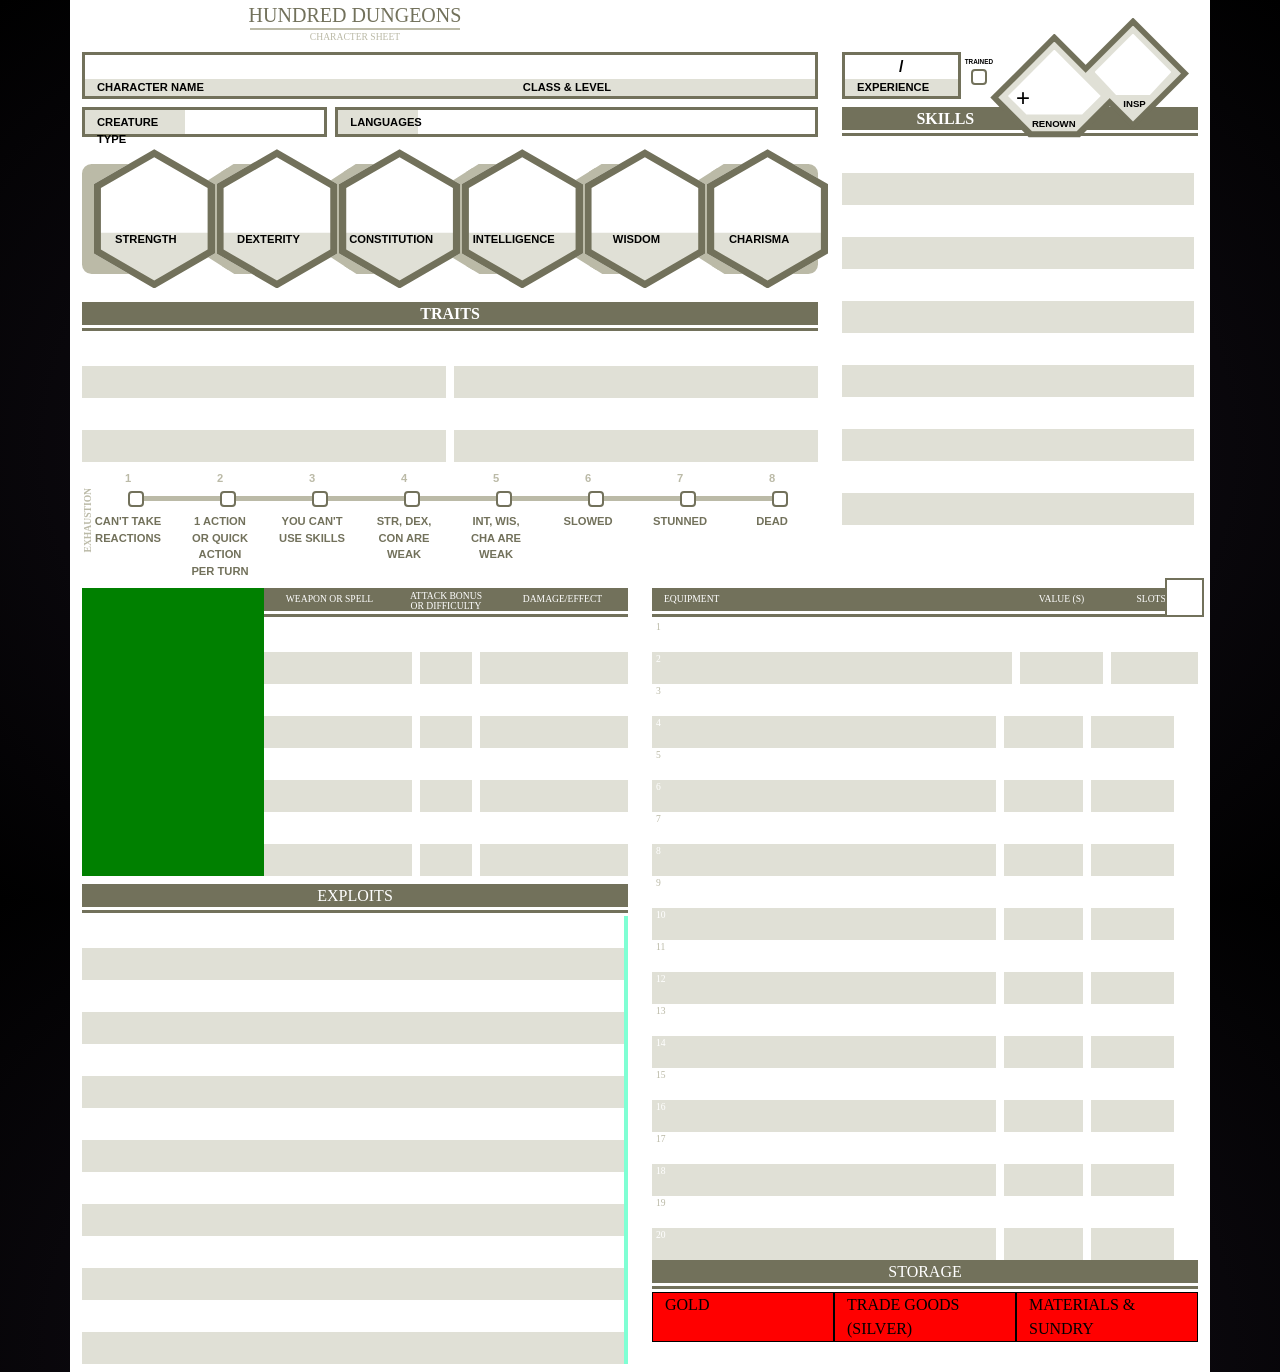
==== character-sheet.html @ a677d046 "bottom tables created" ====
<!DOCTYPE html>
<html lang="en" data-bs-theme="dark">
  <head>
    <meta charset="UTF-8">
    <meta name="viewport" content="width=device-width, initial-scale=1.0">
    <meta http-equiv="X-UA-Compatible" content="ie=edge">
    <title>Hundred Dungeons</title>
    <link href="https://cdn.jsdelivr.net/npm/bootstrap@5.3.3/dist/css/bootstrap.min.css" rel="stylesheet" integrity="sha384-QWTKZyjpPEjISv5WaRU9OFeRpok6YctnYmDr5pNlyT2bRjXh0JMhjY6hW+ALEwIH" crossorigin="anonymous">
    <script src="https://cdn.jsdelivr.net/npm/bootstrap@5.3.3/dist/js/bootstrap.bundle.min.js" integrity="sha384-YvpcrYf0tY3lHB60NNkmXc5s9fDVZLESaAA55NDzOxhy9GkcIdslK1eN7N6jIeHz" crossorigin="anonymous"></script>
    <link rel="stylesheet" href="./style.css">
    <link rel="icon" href="./favicon.ico" type="image/x-icon">
  </head>
  <body>
    <main>
        <div class="container" id="sheet-container">
                <div class="row">
                    <div class="col-1"></div>
                    <div class="col">
                        <div class="row sheet-header">
                            <div id="sheet-title">HUNDRED DUNGEONS</div>
                            <div id="sheet-subtitle">CHARACTER SHEET</div>
                        </div>  
                    </div>
                    <div class="col-7"></div>
                </div>
                <div class="row">

                    <div class="col-8" id="cs-upper-left">
                        <div class="container input-wrapper my-2" id="character-name-class-level-container">
                            <div class="row row-cols-2" id="character-name-class-input">
                                <div class="col-7" id="character-name-input">
                                    &nbsp;
                                </div>
                                <div class="col-5" id="character-class-level-input">
                                    &nbsp;
                                </div>
                            </div>
                            <div class="row row-cols-2" id="character-name-class-label">
                                <div class="col-7 cs-field-label" id="character-name-label">CHARACTER NAME</div>
                                <div class="col-5 cs-field-label" id="character-class-level-label">CLASS & LEVEL</div>
                            </div>
                        </div>

                        <div class="container my-2" id="character-type-langauges">
                            <div class="row ">
                                <div class="col-4 input-wrapper me-2">
                                    <div class="row type-language position-relative">
                                        <div class="col-5 cs-field-label pe-0 h-100 position-absolute type-language-label" id="character-creature-type-label">CREATURE TYPE</div>
                                        <div class="col cs-field-input h-100 position-absolute w-50" id="character-creature-type-input">&nbsp;</div>
                                    </div>
                                </div>
                                <div class="col input-wrapper">
                                    <div class="row type-language position-relative">
                                        <div class="col-2 cs-field-label pe-0 position-absolute h-100 type-language-label" id="character-languages-label">LANGUAGES</div>
                                        <div class="col cs-field-input position-absolute h-100 w-75" id="character-languages-input">&nbsp;</div>
                                    </div>
                                </div>
                            </div>
                        </div>

                        <div class="container" id="character-attributes-hexes">
                            <div class="row row-cols-6 h-100 position-relative">
                                <div class="position-absolute sidebar-label" id="abilities-label">ABILITY SCORES</div>
                                <div class="w-100 position-absolute" id="row-attribute-hexes"></div>
                                <div class="position-relative col h-100" id="attribute-hex-strength">
                                    <div class="hexagon position-absolute"></div>
                                    <div class="hexagon-inner position-absolute"></div>
                                    <div class="pentagon position-absolute"></div>
                                    <div class="position-absolute attribute-label">STRENGTH</div>
                                </div>
                                <div class="position-relative col h-100" id="attribute-hex-dexterity">
                                    <div class="hexagon position-absolute"></div>
                                    <div class="hexagon-inner position-absolute"></div>
                                    <div class="pentagon position-absolute"></div>
                                    <div class="position-absolute attribute-label">DEXTERITY</div>
                                </div>
                                <div class="position-relative col h-100" id="attribute-hex-constitution">
                                    <div class="hexagon position-absolute"></div>
                                    <div class="hexagon-inner position-absolute"></div>
                                    <div class="pentagon position-absolute"></div>
                                    <div class="position-absolute attribute-label">CONSTITUTION</div>
                                </div>
                                <div class="position-relative col h-100" id="attribute-hex-intelligence">
                                    <div class="hexagon position-absolute"></div>
                                    <div class="hexagon-inner position-absolute"></div>
                                    <div class="pentagon position-absolute"></div>
                                    <div class="position-absolute attribute-label">INTELLIGENCE</div>
                                </div>
                                <div class="position-relative col h-100" id="attribute-hex-wisdom">
                                    <div class="hexagon position-absolute"></div>
                                    <div class="hexagon-inner position-absolute"></div>
                                    <div class="pentagon position-absolute"></div>
                                    <div class="position-absolute attribute-label">WISDOM</div>
                                </div>
                                <div class="position-relative col h-100" id="attribute-hex-charisma">
                                    <div class="hexagon position-absolute"></div>
                                    <div class="hexagon-inner position-absolute"></div>
                                    <div class="pentagon position-absolute"></div>
                                    <div class="position-absolute attribute-label">CHARISMA</div>
                                </div>
                            </div>
                        </div>

                        <div class="container my-2" id="character-traits">
                            <div class="row cs-table-caption">
                                <div class="col" id="cs-traits-caption">
                                    TRAITS
                                </div>
                            </div>                            
                            <div class="row cs-tr-light" >
                                <div class="col ps-0 pe-1">
                                    <div class="cs-table-cell" id="character-trait-l1">&nbsp;</div>
                                </div>
                                <div class="col ps-1 pe-0">
                                    <div class="cs-table-cell" id="character-trait-r1">&nbsp;</div>
                                </div>
                            </div>
                            <div class="row cs-tr-dark">
                                <div class="col ps-0 pe-1">
                                    <div class="cs-table-cell" id="character-trait-l2">&nbsp;</div>
                                </div>
                                <div class="col ps-1 pe-0">
                                    <div class="cs-table-cell" id="character-trait-r2">&nbsp;</div>
                                </div>
                            </div>
                            <div class="row cs-tr-light" >
                                <div class="col ps-0 pe-1">
                                    <div class="cs-table-cell" id="character-trait-l3">&nbsp;</div>
                                </div>
                                <div class="col ps-1 pe-0">
                                    <div class="cs-table-cell" id="character-trait-r3">&nbsp;</div>
                                </div>
                            </div>
                            <div class="row cs-tr-dark">
                                <div class="col ps-0 pe-1">
                                    <div class="cs-table-cell" id="character-trait-l4">&nbsp;</div>
                                </div>
                                <div class="col ps-1 pe-0">
                                    <div class="cs-table-cell" id="character-trait-r4">&nbsp;</div>
                                </div>
                            </div>
                        </div>

                        <div class="container my-2" id="character-exhaustion">
                            <div class="row position-relative">
                                <div class="position-absolute" id="exhaustion-breadcrumb"></div>
                                <div class="position-relative">
                                    <div class="position-absolute sidebar-label" id="exhaustion-label">EXHAUSTION</div>
                                </div>
                              
                                <div class="position-relative col">
                                    <div class="check-label-above w-100">
                                        <label class="form-check-label" for="character-exhaustion-1">1</label>
                                    </div>
                                    <div class="form-check">                                        
                                        <input class="form-check-input input-box" type="checkbox" id="character-exhaustion-1" value="1">
                                    </div>
                                    <div class="check-label-below w-100">
                                        <label class="form-check-label" for="character-exhaustion-1">CAN'T TAKE REACTIONS</label>
                                    </div>    
                                </div>
                                <div class="position-relative col">
                                    <div class="check-label-above w-100">
                                        <label class="form-check-label" for="character-exhaustion-2">2</label>
                                    </div>
                                    <div class="form-check">                                        
                                        <input class="form-check-input input-box" type="checkbox" id="character-exhaustion-2" value="2">
                                    </div>
                                    <div class="check-label-below w-100">
                                        <label class="form-check-label" for="character-exhaustion-2">1 ACTION OR QUICK ACTION PER TURN</label>
                                    </div>    
                                </div>
                                <div class="position-relative col">
                                    <div class="check-label-above w-100">
                                        <label class="form-check-label" for="character-exhaustion-3">3</label>
                                    </div>
                                    <div class="form-check">                                        
                                        <input class="form-check-input input-box" type="checkbox" id="character-exhaustion-3" value="3">
                                    </div>
                                    <div class="check-label-below w-100">
                                        <label class="form-check-label" for="character-exhaustion-3">YOU CAN'T USE SKILLS</label>
                                    </div>    
                                </div>
                                <div class="position-relative col">
                                    <div class="check-label-above w-100">
                                        <label class="form-check-label" for="character-exhaustion-4">4</label>
                                    </div>
                                    <div class="form-check">                                        
                                        <input class="form-check-input input-box" type="checkbox" id="character-exhaustion-4" value="4">
                                    </div>
                                    <div class="check-label-below w-100">
                                        <label class="form-check-label" for="character-exhaustion-4">STR, DEX, CON ARE WEAK</label>
                                    </div>    
                                </div>
                                <div class="position-relative col">
                                    <div class="check-label-above w-100">
                                        <label class="form-check-label" for="character-exhaustion-5">5</label>
                                    </div>
                                    <div class="form-check">                                        
                                        <input class="form-check-input input-box" type="checkbox" id="character-exhaustion-5" value="5">
                                    </div>
                                    <div class="check-label-below w-100">
                                        <label class="form-check-label" for="character-exhaustion-6">INT, WIS, CHA ARE WEAK</label>
                                    </div>    
                                </div>
                                <div class="position-relative col">
                                    <div class="check-label-above w-100">
                                        <label class="form-check-label" for="character-exhaustion-6">6</label>
                                    </div>
                                    <div class="form-check">                                        
                                        <input class="form-check-input input-box" type="checkbox" id="character-exhaustion-6" value="6">
                                    </div>
                                    <div class="check-label-below w-100">
                                        <label class="form-check-label" for="character-exhaustion-6">SLOWED</label>
                                    </div>    
                                </div>
                                <div class="position-relative col">
                                    <div class="check-label-above w-100">
                                        <label class="form-check-label" for="character-exhaustion-7">7</label>
                                    </div>
                                    <div class="form-check">                                        
                                        <input class="form-check-input input-box" type="checkbox" id="character-exhaustion-7" value="7">
                                    </div>
                                    <div class="check-label-below w-100">
                                        <label class="form-check-label" for="character-exhaustion-7">STUNNED</label>
                                    </div>    
                                </div>
                                <div class="position-relative col">
                                    <div class="check-label-above w-100">
                                        <label class="form-check-label" for="character-exhaustion-8">8</label>
                                    </div>
                                    <div class="form-check">                                        
                                        <input class="form-check-input input-box" type="checkbox" id="character-exhaustion-8" value="8">
                                    </div>
                                    <div class="check-label-below w-100">
                                        <label class="form-check-label" for="character-exhaustion-8">DEAD</label>
                                    </div>    
                                </div>
                            </div>
                        </div>
                    </div>

                    <div class="col-4" id="cs-upper-right">
                        <div class="container my-2 position-relative">
                            <div class="row">
                                <div class="col-4 input-wrapper px-0">
                                    <div class="row mx-0" id="character-experience-input">
                                        <div class="col px-0" id="character-experience-current">

                                        </div>
                                        /
                                        <div class="col px-0" id="character-experience-to-level">

                                        </div>
                                    </div>
                                    <div class="row mx-0">
                                        <div class="col-12 cs-field-label" id="character-experience-label">EXPERIENCE</div>
                                    </div>

                                </div>
                                <div class="col-1 px-1" id="trained-check-wrapper">
                                    <div class="check-label-above">
                                        <label class="form-check-label" id="character-trained-label" for="character-trained-check">TRAINED</label>
                                    </div>
                                    <div class="form-check p-0">                                        
                                        <input class="form-check-input input-box m-0" type="checkbox" id="character-trained-check" value="1">
                                    </div>
                                </div>   
                                <div class="col-4 position-relative">
                                    <div class="renown-pentagon-dark position-absolute"></div>
                                    <div class="renown-pentagon-light position-absolute"></div>
                                    <div class="renown-pentagon-white position-absolute"></div>
                                    <div class="position-absolute" id="renown-bonus-label">+</div>
                                    <div class="position-absolute" id="renown-label">RENOWN</div>                                
                                </div>
                                <div class="col-3 position-relative">
                                    <div class="inspiration-rhombus-dark position-absolute"></div>
                                    <div class="inspiration-rhombus-light position-absolute"></div>
                                    <div class="inspiration-pentagon-white position-absolute"></div>
                                    <div class="position-absolute" id="inspiration-label">INSP</div> 
                                </div> 
                            </div>
                        </div>

                        <div class="container my-2">
                            <div class="row cs-table-caption" id="cs-skills-caption-wrapper">
                                <div class="col" id="cs-skills-caption">
                                    SKILLS
                                </div>
                            </div>
                            <div class="row cs-tr-light" >
                                <div class="col ps-0 pe-1">
                                    <div class="cs-table-cell" id="character-skill-1">&nbsp;</div>
                                </div>
                            </div>
                            <div class="row cs-tr-dark">
                                <div class="col ps-0 pe-1">
                                    <div class="cs-table-cell" id="character-skill-2">&nbsp;</div>
                                </div>
                            </div>
                            <div class="row cs-tr-light" >
                                <div class="col ps-0 pe-1">
                                    <div class="cs-table-cell" id="character-skill-3">&nbsp;</div>
                                </div>
                            </div>
                            <div class="row cs-tr-dark">
                                <div class="col ps-0 pe-1">
                                    <div class="cs-table-cell" id="character-skill-4">&nbsp;</div>
                                </div>
                            </div>
                            <div class="row cs-tr-light" >
                                <div class="col ps-0 pe-1">
                                    <div class="cs-table-cell" id="character-skill-5">&nbsp;</div>
                                </div>
                            </div>
                            <div class="row cs-tr-dark">
                                <div class="col ps-0 pe-1">
                                    <div class="cs-table-cell" id="character-skill-6">&nbsp;</div>
                                </div>
                            </div>
                            <div class="row cs-tr-light" >
                                <div class="col ps-0 pe-1">
                                    <div class="cs-table-cell" id="character-skill-7">&nbsp;</div>
                                </div>
                            </div>
                            <div class="row cs-tr-dark">
                                <div class="col ps-0 pe-1">
                                    <div class="cs-table-cell" id="character-skill-8">&nbsp;</div>
                                </div>
                            </div>
                            <div class="row cs-tr-light" >
                                <div class="col ps-0 pe-1">
                                    <div class="cs-table-cell" id="character-skill-9">&nbsp;</div>
                                </div>
                            </div>
                            <div class="row cs-tr-dark">
                                <div class="col ps-0 pe-1">
                                    <div class="cs-table-cell" id="character-skill-10">&nbsp;</div>
                                </div>
                            </div>
                            <div class="row cs-tr-light" >
                                <div class="col ps-0 pe-1">
                                    <div class="cs-table-cell" id="character-skill-11">&nbsp;</div>
                                </div>
                            </div>
                            <div class="row cs-tr-dark">
                                <div class="col ps-0 pe-1">
                                    <div class="cs-table-cell" id="character-skill-12">&nbsp;</div>
                                </div>
                            </div>
                        </div>
                    </div>    
                </div>
                <div class="row">
                    <div class="col-6" id="bottom-left">
                        <div class="container" id="combat-weapons">

                            <div class="row">
                                <div class="col-4" id="combat-stats" style="background-color: green">
                                    &nbsp;
                                </div>
                                <div class="col-8">
                                    <div class="row cs-table-caption" id="cs-weapons-caption">
                                        <div class="col weapon-caption weapon-caption-long">WEAPON OR SPELL</div>
                                        <div class="col weapon-caption weapon-caption-short">ATTACK BONUS OR DIFFICULTY</div>
                                        <div class="col weapon-caption weapon-caption-long">DAMAGE/EFFECT</div>
                                    </div>                               
                                    <div class="row cs-tr-light" >
                                        <div class="col-5 ps-0 pe-1">
                                            <div class="cs-table-cell" id="weapon-l1">&nbsp;</div>
                                        </div>
                                        <div class="col-2 ps-1 pe-1">
                                            <div class="cs-table-cell" id="weapon-m1">&nbsp;</div>
                                        </div>
                                        <div class="col-5 ps-1 pe-0">
                                            <div class="cs-table-cell" id="weapon-r1">&nbsp;</div>
                                        </div>
                                    </div>
                                    <div class="row cs-tr-dark">
                                        <div class="col-5 ps-0 pe-1">
                                            <div class="cs-table-cell" id="weapon-l2">&nbsp;</div>
                                        </div>
                                        <div class="col-2 ps-1 pe-1">
                                            <div class="cs-table-cell" id="weapon-m2">&nbsp;</div>
                                        </div>
                                        <div class="col-5 ps-1 pe-0">
                                            <div class="cs-table-cell" id="weapon-r2">&nbsp;</div>
                                        </div>
                                    </div>
                                    <div class="row cs-tr-light" >
                                        <div class="col-5 ps-0 pe-1">
                                            <div class="cs-table-cell" id="weapon-l3">&nbsp;</div>
                                        </div>
                                        <div class="col-2 ps-1 pe-1">
                                            <div class="cs-table-cell" id="weapon-m3">&nbsp;</div>
                                        </div>
                                        <div class="col-5 ps-1 pe-0">
                                            <div class="cs-table-cell" id="weapon-r3">&nbsp;</div>
                                        </div>
                                    </div>
                                    <div class="row cs-tr-dark">
                                        <div class="col-5 ps-0 pe-1">
                                            <div class="cs-table-cell" id="weapon-l4">&nbsp;</div>
                                        </div>
                                        <div class="col-2 ps-1 pe-1">
                                            <div class="cs-table-cell" id="weapon-m4">&nbsp;</div>
                                        </div>
                                        <div class="col-5 ps-1 pe-0">
                                            <div class="cs-table-cell" id="weapon-r4">&nbsp;</div>
                                        </div>
                                    </div>
                                    <div class="row cs-tr-light" >
                                        <div class="col-5 ps-0 pe-1">
                                            <div class="cs-table-cell" id="weapon-l5">&nbsp;</div>
                                        </div>
                                        <div class="col-2 ps-1 pe-1">
                                            <div class="cs-table-cell" id="weapon-m5">&nbsp;</div>
                                        </div>
                                        <div class="col-5 ps-1 pe-0">
                                            <div class="cs-table-cell" id="weapon-r5">&nbsp;</div>
                                        </div>
                                    </div>
                                    <div class="row cs-tr-dark">
                                        <div class="col-5 ps-0 pe-1">
                                            <div class="cs-table-cell" id="weapon-l6">&nbsp;</div>
                                        </div>
                                        <div class="col-2 ps-1 pe-1">
                                            <div class="cs-table-cell" id="weapon-m6">&nbsp;</div>
                                        </div>
                                        <div class="col-5 ps-1 pe-0">
                                            <div class="cs-table-cell" id="weapon-r6">&nbsp;</div>
                                        </div>
                                    </div>
                                    <div class="row cs-tr-light" >
                                        <div class="col-5 ps-0 pe-1">
                                            <div class="cs-table-cell" id="weapon-l7">&nbsp;</div>
                                        </div>
                                        <div class="col-2 ps-1 pe-1">
                                            <div class="cs-table-cell" id="weapon-m7">&nbsp;</div>
                                        </div>
                                        <div class="col-5 ps-1 pe-0">
                                            <div class="cs-table-cell" id="weapon-r7">&nbsp;</div>
                                        </div>
                                    </div>
                                    <div class="row cs-tr-dark">
                                        <div class="col-5 ps-0 pe-1">
                                            <div class="cs-table-cell" id="weapon-l8">&nbsp;</div>
                                        </div>
                                        <div class="col-2 ps-1 pe-1">
                                            <div class="cs-table-cell" id="weapon-m8">&nbsp;</div>
                                        </div>
                                        <div class="col-5 ps-1 pe-0">
                                            <div class="cs-table-cell" id="weapon-r8">&nbsp;</div>
                                        </div>
                                    </div>
                                </div>
                            </div>                                   
                            
                        </div>
                        <div class="container my-2" id="exploits" style="background-color: aquamarine;">
                            <div class="row cs-table-caption">
                                <div class="col" id="cs-exploits-caption">
                                    EXPLOITS
                                </div>
                            </div>    
                            <div class="row cs-tr-light" >
                                <div class="col ps-0 pe-1">
                                    <div class="cs-table-cell" id="character-exploit-1">&nbsp;</div>
                                </div>
                            </div>
                            <div class="row cs-tr-dark">
                                <div class="col ps-0 pe-1">
                                    <div class="cs-table-cell" id="character-exploit-2">&nbsp;</div>
                                </div>
                            </div>
                            <div class="row cs-tr-light" >
                                <div class="col ps-0 pe-1">
                                    <div class="cs-table-cell" id="character-exploit-3">&nbsp;</div>
                                </div>
                            </div>
                            <div class="row cs-tr-dark">
                                <div class="col ps-0 pe-1">
                                    <div class="cs-table-cell" id="character-exploit-4">&nbsp;</div>
                                </div>
                            </div>
                            <div class="row cs-tr-light" >
                                <div class="col ps-0 pe-1">
                                    <div class="cs-table-cell" id="character-exploit-5">&nbsp;</div>
                                </div>
                            </div>
                            <div class="row cs-tr-dark">
                                <div class="col ps-0 pe-1">
                                    <div class="cs-table-cell" id="character-exploit-6">&nbsp;</div>
                                </div>
                            </div>
                            <div class="row cs-tr-light" >
                                <div class="col ps-0 pe-1">
                                    <div class="cs-table-cell" id="character-exploit-7">&nbsp;</div>
                                </div>
                            </div>
                            <div class="row cs-tr-dark">
                                <div class="col ps-0 pe-1">
                                    <div class="cs-table-cell" id="character-exploit-8">&nbsp;</div>
                                </div>
                            </div>
                            <div class="row cs-tr-light" >
                                <div class="col ps-0 pe-1">
                                    <div class="cs-table-cell" id="character-exploit-9">&nbsp;</div>
                                </div>
                            </div>
                            <div class="row cs-tr-dark">
                                <div class="col ps-0 pe-1">
                                    <div class="cs-table-cell" id="character-exploit-10">&nbsp;</div>
                                </div>
                            </div>
                            <div class="row cs-tr-light" >
                                <div class="col ps-0 pe-1">
                                    <div class="cs-table-cell" id="character-exploit-11">&nbsp;</div>
                                </div>
                            </div>
                            <div class="row cs-tr-dark">
                                <div class="col ps-0 pe-1">
                                    <div class="cs-table-cell" id="character-exploit-12">&nbsp;</div>
                                </div>
                            </div>
                            <div class="row cs-tr-light" >
                                <div class="col ps-0 pe-1">
                                    <div class="cs-table-cell" id="character-exploit-13">&nbsp;</div>
                                </div>
                            </div>
                            <div class="row cs-tr-dark">
                                <div class="col ps-0 pe-1">
                                    <div class="cs-table-cell" id="character-exploit-14">&nbsp;</div>
                                </div>
                            </div>
                        </div>
                    </div>
                    
                    <div class="col-6" id="bottom-right">
                        <div class="container" id="equipment-container">
                            <div class="row cs-table-caption" id="cs-equipment-caption">
                                <div class="col-8 equipment-caption" id="equipment-heading">EQUIPMENT</div>
                                <div class="col-2 equipment-caption">VALUE (S)</div>
                                <div class="col-2 equipment-caption position-relative">
                                    SLOTS/
                                    <div class="form-check-input input-box position-absolute" id="equipment-slots-input">
                                    </div>
                                </div>
                            </div>                               
                            <div class="row cs-tr-light" >
                                <div class="col-8 ps-0 pe-1">
                                    <div class="cs-table-cell" id="equipment-l1">
                                        <span class="equipment-row-label equipment-row-label-light">
                                            1
                                        </span>
                                    </div>
                                </div>
                                <div class="col-2 ps-1 pe-1">
                                    <div class="cs-table-cell" id="equipment-m1">&nbsp;</div>
                                </div>
                                <div class="col-2 ps-1 pe-0">
                                    <div class="cs-table-cell" id="equipment-r1">&nbsp;</div>
                                </div>
                            </div>
                            <div class="row cs-tr-dark">
                                <div class="col-8 ps-0 pe-1">
                                    <div class="cs-table-cell" id="equipment-l2">
                                        <span class="equipment-row-label equipment-row-label-dark">
                                            2
                                        </span>
                                    </div>
                                </div>
                                <div class="col-2 ps-1 pe-1">
                                    <div class="cs-table-cell" id="equipment-m2">&nbsp;</div>
                                </div>
                                <div class="col-2 ps-1 pe-0">
                                    <div class="cs-table-cell" id="equipment-r2">&nbsp;</div>
                                </div>
                                <div class="row cs-tr-light" >
                                    <div class="col-8 ps-0 pe-1">
                                        <div class="cs-table-cell" id="equipment-l3">
                                            <span class="equipment-row-label equipment-row-label-light">
                                                3
                                            </span>
                                        </div>
                                    </div>
                                    <div class="col-2 ps-1 pe-1">
                                        <div class="cs-table-cell" id="equipment-m3">&nbsp;</div>
                                    </div>
                                    <div class="col-2 ps-1 pe-0">
                                        <div class="cs-table-cell" id="equipment-r3">&nbsp;</div>
                                    </div>
                                </div>
                                <div class="row cs-tr-dark">
                                    <div class="col-8 ps-0 pe-1">
                                        <div class="cs-table-cell" id="equipment-l4">
                                            <span class="equipment-row-label equipment-row-label-dark">
                                                4
                                            </spa>
                                        </div>
                                    </div>
                                    <div class="col-2 ps-1 pe-1">
                                        <div class="cs-table-cell" id="equipment-m4">&nbsp;</div>
                                    </div>
                                    <div class="col-2 ps-1 pe-0">
                                        <div class="cs-table-cell" id="equipment-r4">&nbsp;</div>
                                    </div>
                                </div>
                                <div class="row cs-tr-light" >
                                    <div class="col-8 ps-0 pe-1">
                                        <div class="cs-table-cell" id="equipment-l5">
                                            <span class="equipment-row-label equipment-row-label-light">
                                                5
                                            </span>
                                        </div>
                                    </div>
                                    <div class="col-2 ps-1 pe-1">
                                        <div class="cs-table-cell" id="equipment-m5">&nbsp;</div>
                                    </div>
                                    <div class="col-2 ps-1 pe-0">
                                        <div class="cs-table-cell" id="equipment-r5">&nbsp;</div>
                                    </div>
                                </div>
                                <div class="row cs-tr-dark">
                                    <div class="col-8 ps-0 pe-1">
                                        <div class="cs-table-cell" id="equipment-l6">
                                            <span class="equipment-row-label equipment-row-label-dark">
                                                6
                                            </span>
                                        </div>
                                    </div>
                                    <div class="col-2 ps-1 pe-1">
                                        <div class="cs-table-cell" id="equipment-m6">&nbsp;</div>
                                    </div>
                                    <div class="col-2 ps-1 pe-0">
                                        <div class="cs-table-cell" id="equipment-r6">&nbsp;</div>
                                    </div>
                                </div>
                                <div class="row cs-tr-light" >
                                    <div class="col-8 ps-0 pe-1">
                                        <div class="cs-table-cell" id="equipment-l7">
                                            <span class="equipment-row-label equipment-row-label-light">
                                                7
                                            </span>
                                        </div>
                                    </div>
                                    <div class="col-2 ps-1 pe-1">
                                        <div class="cs-table-cell" id="equipment-m7">&nbsp;</div>
                                    </div>
                                    <div class="col-2 ps-1 pe-0">
                                        <div class="cs-table-cell" id="equipment-r7">&nbsp;</div>
                                    </div>
                                </div>
                                <div class="row cs-tr-dark">
                                    <div class="col-8 ps-0 pe-1">
                                        <div class="cs-table-cell" id="equipment-l8">
                                            <span class="equipment-row-label equipment-row-label-dark">
                                                8
                                            </span>
                                        </div>
                                    </div>
                                    <div class="col-2 ps-1 pe-1">
                                        <div class="cs-table-cell" id="equipment-m8">&nbsp;</div>
                                    </div>
                                    <div class="col-2 ps-1 pe-0">
                                        <div class="cs-table-cell" id="equipment-r8">&nbsp;</div>
                                    </div>
                                </div>
                                <div class="row cs-tr-light" >
                                    <div class="col-8 ps-0 pe-1">
                                        <div class="cs-table-cell" id="equipment-l9">
                                            <span class="equipment-row-label equipment-row-label-light">
                                                9
                                            </span>
                                        </div>
                                    </div>
                                    <div class="col-2 ps-1 pe-1">
                                        <div class="cs-table-cell" id="equipment-m9">&nbsp;</div>
                                    </div>
                                    <div class="col-2 ps-1 pe-0">
                                        <div class="cs-table-cell" id="equipment-r9">&nbsp;</div>
                                    </div>
                                </div>
                                <div class="row cs-tr-dark">
                                    <div class="col-8 ps-0 pe-1">
                                        <div class="cs-table-cell" id="equipment-l10">
                                            <span class="equipment-row-label equipment-row-label-dark">
                                                10
                                            </span>
                                        </div>
                                    </div>
                                    <div class="col-2 ps-1 pe-1">
                                        <div class="cs-table-cell" id="equipment-m10">&nbsp;</div>
                                    </div>
                                    <div class="col-2 ps-1 pe-0">
                                        <div class="cs-table-cell" id="equipment-r10">&nbsp;</div>
                                    </div>
                                </div>
                                <div class="row cs-tr-light" >
                                    <div class="col-8 ps-0 pe-1">
                                        <div class="cs-table-cell" id="equipment-l11">
                                            <span class="equipment-row-label equipment-row-label-light">
                                                11
                                            </span>
                                        </div>
                                    </div>
                                    <div class="col-2 ps-1 pe-1">
                                        <div class="cs-table-cell" id="equipment-m1">&nbsp;</div>
                                    </div>
                                    <div class="col-2 ps-1 pe-0">
                                        <div class="cs-table-cell" id="equipment-r11">&nbsp;</div>
                                    </div>
                                </div>
                                <div class="row cs-tr-dark">
                                    <div class="col-8 ps-0 pe-1">
                                        <div class="cs-table-cell" id="equipment-l12">
                                            <span class="equipment-row-label equipment-row-label-dark">
                                                12
                                            </span>
                                        </div>
                                    </div>
                                    <div class="col-2 ps-1 pe-1">
                                        <div class="cs-table-cell" id="equipment-m12">&nbsp;</div>
                                    </div>
                                    <div class="col-2 ps-1 pe-0">
                                        <div class="cs-table-cell" id="equipment-r12">&nbsp;</div>
                                    </div>
                                </div>
                                <div class="row cs-tr-light" >
                                    <div class="col-8 ps-0 pe-1">
                                        <div class="cs-table-cell" id="equipment-l13">
                                            <span class="equipment-row-label equipment-row-label-light">
                                                13
                                            </span>
                                        </div>
                                    </div>
                                    <div class="col-2 ps-1 pe-1">
                                        <div class="cs-table-cell" id="equipment-m13">&nbsp;</div>
                                    </div>
                                    <div class="col-2 ps-1 pe-0">
                                        <div class="cs-table-cell" id="equipment-r13">&nbsp;</div>
                                    </div>
                                </div>
                                <div class="row cs-tr-dark">
                                    <div class="col-8 ps-0 pe-1">
                                        <div class="cs-table-cell" id="equipment-l14">
                                            <span class="equipment-row-label equipment-row-label-dark">
                                                14
                                            </span>
                                        </div>
                                    </div>
                                    <div class="col-2 ps-1 pe-1">
                                        <div class="cs-table-cell" id="equipment-m14">&nbsp;</div>
                                    </div>
                                    <div class="col-2 ps-1 pe-0">
                                        <div class="cs-table-cell" id="equipment-r14">&nbsp;</div>
                                    </div>
                                </div>
                                <div class="row cs-tr-light" >
                                    <div class="col-8 ps-0 pe-1">
                                        <div class="cs-table-cell" id="equipment-l15">
                                            <span class="equipment-row-label equipment-row-label-light">
                                                15
                                            </span>
                                        </div>
                                    </div>
                                    <div class="col-2 ps-1 pe-1">
                                        <div class="cs-table-cell" id="equipment-m15">&nbsp;</div>
                                    </div>
                                    <div class="col-2 ps-1 pe-0">
                                        <div class="cs-table-cell" id="equipment-r15">&nbsp;</div>
                                    </div>
                                </div>
                                <div class="row cs-tr-dark">
                                    <div class="col-8 ps-0 pe-1">
                                        <div class="cs-table-cell" id="equipment-l6">
                                            <span class="equipment-row-label equipment-row-label-dark">
                                                16
                                            </span>
                                        </div>
                                    </div>
                                    <div class="col-2 ps-1 pe-1">
                                        <div class="cs-table-cell" id="equipment-m16">&nbsp;</div>
                                    </div>
                                    <div class="col-2 ps-1 pe-0">
                                        <div class="cs-table-cell" id="equipment-r16">&nbsp;</div>
                                    </div>
                                </div>
                                <div class="row cs-tr-light" >
                                    <div class="col-8 ps-0 pe-1">
                                        <div class="cs-table-cell" id="equipment-l17">
                                            <span class="equipment-row-label equipment-row-label-light">
                                                17
                                            </span>
                                        </div>
                                    </div>
                                    <div class="col-2 ps-1 pe-1">
                                        <div class="cs-table-cell" id="equipment-m17">&nbsp;</div>
                                    </div>
                                    <div class="col-2 ps-1 pe-0">
                                        <div class="cs-table-cell" id="equipment-r17">&nbsp;</div>
                                    </div>
                                </div>
                                <div class="row cs-tr-dark">
                                    <div class="col-8 ps-0 pe-1">
                                        <div class="cs-table-cell" id="equipment-l18">
                                            <span class="equipment-row-label equipment-row-label-dark">
                                                18
                                            </span>
                                        </div>
                                    </div>
                                    <div class="col-2 ps-1 pe-1">
                                        <div class="cs-table-cell" id="equipment-m18">&nbsp;</div>
                                    </div>
                                    <div class="col-2 ps-1 pe-0">
                                        <div class="cs-table-cell" id="equipment-r18">&nbsp;</div>
                                    </div>
                                </div>
                                <div class="row cs-tr-light" >
                                    <div class="col-8 ps-0 pe-1">
                                        <div class="cs-table-cell" id="equipment-l19">
                                            <span class="equipment-row-label equipment-row-label-light">
                                                19
                                            </span>
                                        </div>
                                    </div>
                                    <div class="col-2 ps-1 pe-1">
                                        <div class="cs-table-cell" id="equipment-m19">&nbsp;</div>
                                    </div>
                                    <div class="col-2 ps-1 pe-0">
                                        <div class="cs-table-cell" id="equipment-r19">&nbsp;</div>
                                    </div>
                                </div>
                                <div class="row cs-tr-dark">
                                    <div class="col-8 ps-0 pe-1">
                                        <div class="cs-table-cell" id="equipment-l20">
                                            <span class="equipment-row-label equipment-row-label-dark">
                                                20
                                            </span>
                                        </div>
                                    </div>
                                    <div class="col-2 ps-1 pe-1">
                                        <div class="cs-table-cell" id="equipment-m20">&nbsp;</div>
                                    </div>
                                    <div class="col-2 ps-1 pe-0">
                                        <div class="cs-table-cell" id="equipment-r20">&nbsp;</div>
                                    </div>
                                </div>
                    
                            </div>
                            
                        
                        <div class="row cs-table-caption">
                            <div class="col" id="cs-storage-caption">
                                STORAGE
                            </div>
                        </div>
                        <div class="row" id="storage-icons">
                            <div class="col storage-bin" id="storage-gold">
                                GOLD
                            </div>
                            <div class="col storage-bin" id="storage-trade-goods">
                                TRADE GOODS (SILVER)
                            </div>
                            <div class="col storage-bin" id="storage-materials">
                                MATERIALS &amp; SUNDRY
                            </div>
                        </div>    
                    </div>

                </div>
        </div>
    </main>
  </body>
</html>
---- style.css ----
html, body {
    height: 100%;
}
body {
    background: radial-gradient(#271d30, #0d0a10, #000000);
}
#sheet-container {
    background: #ffffff;
    color: #72715b;
    font-family: "Arial Black";
}
.sheet-header {
    text-align: center;
}
.input-wrapper {
    border: .2rem solid #72715b;
}
.input-field {
    background-color: #ffffff;
}
.input-label {
    background-color: #e0e0d6;
    font-size: .6em;
}
.cs-field-input {
    background-color: #ffffff;
    color: #000000;
    font-size: .7rem;
}
.cs-field-label {
    background-color: #e0e0d6;
    font-size: .7rem;
    color: #000000;
}
.hexagon {
    --b: .5rem;
    height: 100%;
    aspect-ratio: cos(30deg);
    clip-path: 
      polygon(50% 0,-50% 50%,50% 100%,150% 50%,50% 0,
      50% var(--b),
      calc(100% - var(--b)*sin(60deg)) calc(25% + var(--b)*cos(60deg)),
      calc(100% - var(--b)*sin(60deg)) calc(75% - var(--b)*cos(60deg)),
      50% calc(100% - var(--b)),
      calc(var(--b)*sin(60deg)) calc(75% - var(--b)*cos(60deg)),
      calc(var(--b)*sin(60deg)) calc(25% + var(--b)*cos(60deg)),
      50% var(--b));
      background: #72715b;
      z-index: 4;
}
.hexagon-inner {
    --b: .5rem;
    height: 100%;
    aspect-ratio: cos(30deg);
    clip-path: polygon(-50% 50%,50% 100%,150% 50%,50% 0);
      background: #ffffff;
      z-index: 2;
}
.hexagon-outer {
    --b: .5rem;
    height: 100%;
    aspect-ratio: cos(30deg);
    clip-path: polygon(-50% 50%,50% 100%,150% 50%,50% 0);
    background: #bbbaa7;
    z-index: 1;
}
.pentagon {
    --b: .5rem;
    height: 100%;
    aspect-ratio: cos(30deg);
    clip-path: 
    polygon(5% 60%, 95% 60%, 95% 72%, 50% 95%, 5% 72%);
    z-index: 2;
    background: #e0e0d6
}
.renown-pentagon-dark {
    height: 8rem;
    bottom: -3.9rem;
    aspect-ratio: 1;
    clip-path: polygon(0 50%, 50% 0%, 100% 50%, 70% 81%, 30% 81%);
    z-index: 5;
    background: #72715b;
    left: 0rem;
}
.renown-pentagon-white {
    height: 5.8rem;
    bottom: -2.7rem;
    left: 1.1rem;
    aspect-ratio: 1;
    clip-path: polygon(0 50%, 50% 0%, 100% 50%, 80% 70%, 20% 70%);
    z-index: 7;
    background: #ffffff;
}
.renown-pentagon-light {
    height: 7rem;
    bottom: -3.4rem;
    left: 0.5rem;
    aspect-ratio: 1;
    clip-path: polygon(0 50%, 50% 0%, 100% 50%, 70% 80%, 30% 80%);
    z-index: 6;
    background: #e0e0d6;
}
.renown-pentagon-white {
    height: 5.8rem;
    bottom: -2.7rem;
    left: 1.1rem;
    aspect-ratio: 1;
    clip-path: polygon(0 50%, 50% 0%, 100% 50%, 80% 70%, 20% 70%);
    z-index: 7;
    background: #ffffff;
}
.inspiration-rhombus-dark {
    height: 7rem;
    bottom: -1.9rem;
    aspect-ratio: 1;
    clip-path: polygon(0 50%, 50% 0%, 100% 50%, 50% 100%);
    z-index: 5;
    background: #72715b;
    left: -2rem;
}
.inspiration-rhombus-light {
    height: 6rem;
    bottom: -1.4rem;
    left: -1.5rem;
    aspect-ratio: 1;
    clip-path: polygon(0 50%, 50% 0%, 100% 50%, 50% 100%);
    z-index: 6;
    background: #e0e0d6;
}
.inspiration-pentagon-white {
    height: 4.8rem;
    bottom: -0.7rem;
    left: -0.9rem;
    aspect-ratio: 1;
    clip-path: polygon(0 50%, 50% 0%, 100% 50%, 72% 80%, 28% 80%);
    z-index: 7;
    background: #ffffff;
}
.cs-table-caption {
    background-color: #72715b;
    color: #ffffff;
    text-align: center;
    font-family: 'Arial Black';
    border-bottom: .6rem double #ffffff;
    height: 2rem;
}
.cs-tr-dark .cs-table-cell {
    background-color: #e0e0d6;
    color: #000000;
}
.cs-tr-light .cs-table-cell {
    background-color:#ffffff;
    color: #000000;
}
#sheet-title {
    font-size: 1.25em;
    color: #72715b;
    box-shadow:
       inset 4.25em 0 0 0 #ffffff,
       inset -4.25em 0 0 0 #ffffff,
       inset 0 -.1em 0 0 #bbbaa7;
}
#sheet-subtitle {
    font-size: .6em;
    color: #bbbaa7;
}
#cs-upper-left {
    color: #000000;
    font-family: 'Arial';
    font-weight: 600;
}
#cs-upper-right {
    color: #000000;
    font-family: 'Arial';
    font-weight: 600;
}
#character-attributes-hexes {
    margin: .75rem 0 .85rem 0;
    height: 8.7rem;
}
.attribute-label {
    bottom: 29%;
    z-index: 3;
    width: 84.5%;
    text-align: center;
    color: #000000;
    font-size: .7rem;
}
#row-attribute-hexes {
    background-color: #bbbaa7;
    border: .5rem solid #bbbaa7;
    border-radius: .6rem;
    clip-path: polygon(0% 0%,
                       13% 0%,
                       16.7% 17%,
                       20.7% 0%,
                       29.5% 0%,
                       33.4% 17%,
                       37.3% 0%,
                       46% 0%,
                       50% 17%,
                       54% 0%,
                       62.7% 0%,
                       66.6% 17%,
                       70.7% 0%, 
                       79.5% 0%, 
                       83.3% 17%,
                       87.3% 0%,
                       100% 0%,
                       100% 100%,
                       87.3% 100%,
                       83.3% 83%,
                       79.5% 100%,
                       70.7% 100%,
                       66.6% 83%,
                       62.7% 100%,
                       54% 100%,
                       49.8% 83%,
                       46% 100%,
                       37.3% 100%,
                       33.4% 83%,
                       29.5% 100%, 
                       20.7% 100%, 
                       16.7% 83%,
                       13% 100%,
                       0% 100%);
    bottom: .9rem;
    height: 6.9rem;
    z-index: 2;
}
.input-box {
    background-color: #ffffff;
    border: .15rem solid #72715b;
    margin-left: .65rem !important;
}
.check-label-above {
    color: #bbbaa7;
    text-align: center;
    font-size: .7rem;
}
.check-label-below {
    color: #72715b;
    text-align: center;
    font-size: .7rem;
}
#exhaustion-breadcrumb {
    background-color: #bbbaa7;
    height: .3rem;
    top: 1.65rem;
    width: 89%;
    margin: 0 auto 0 3rem;
}
.sidebar-label {
    transform: rotate(-90deg);
    font-size: .6rem;
    color: #bbbaa7;
    left: -1.6rem;
    top: 2.7rem;
    font-family: 'Arial Black';
}
#abilities-label {
    color: #ffffff;
    z-index: 6;
    left: -4.1rem;
    top: 3.1rem;
}
#character-trained-label {
    color: #000000;
    font-size: .4rem;
}
#character-trained-check {
    margin-left: .4rem !important;
}
#cs-skills-caption-wrapper {
    text-align: left;
    padding-left: 3.9rem;
    margin-bottom: .1rem;
}
#cs-skills-caption {
    left: 2rem;
}
#renown-label {
    color: #000000;
    z-index: 7;
    top: 4.05rem;
    left: 2.6rem;
    font-size: .6rem;
}
#renown-bonus-label {
    color: #000000;
    z-index: 7;
    top: 1.7rem;
    left: 1.6rem;
    font-size: 1.5rem;
    font-family: 'Arial';
    font-weight: 400;
}
#inspiration-label {
    color: #000000;
    z-index: 7;
    top: 2.8rem;
    left: .9rem;
    font-size: .6rem;
}
.type-language {
    height: 1.5rem;
}
#character-creature-type-input {
    left: 7.3rem;
}
#character-languages-input {
    left: 6rem;
}
.cs-table-cell {
    height: 2rem;
}
#character-creature-type-label {
    padding-top: 0.25rem;
}
#character-languages-label {
    padding-top: 0.25rem;
}
.weapon-caption, .equipment-caption {
    padding-top: .4rem;
    font-size: .6rem;
    font-family: 'Arial Black';
    line-height: .6rem;
}
.weapon-caption-short {
    padding-top: .2rem;
    max-width: 28%;
}
.weapon-caption-long {
    padding-top: .4rem;
    width: 31%;
}
.storage-icons {
    background-color: aquamarine;
}
.storage-bin {
    background-color: red;
    border: solid thin black;
    color: #000000;
}
#equipment-slots-input {
    color: #000000;
    right: -0.35rem;
    top: -0.6rem;
    height: 2.4rem;
    width: 2.4rem;
    margin: 0rem 0rem 0rem 0rem !important;
    padding: 0rem 0rem 0rem 0rem !important;
    display: flex;
    align-items: center;
    justify-content: center;
}
#equipment-heading {
    display: flex;
    align-items: left;
}
.equipment-row-label {
    font-size: .6rem;
    display: flex;
    align-items:flex-start;
    padding: 0rem 0rem 0rem .25rem;
}
.equipment-row-label-dark {
    color: #ffffff;
}
.equipment-row-label-light {
    color: #bbbaa7;
}
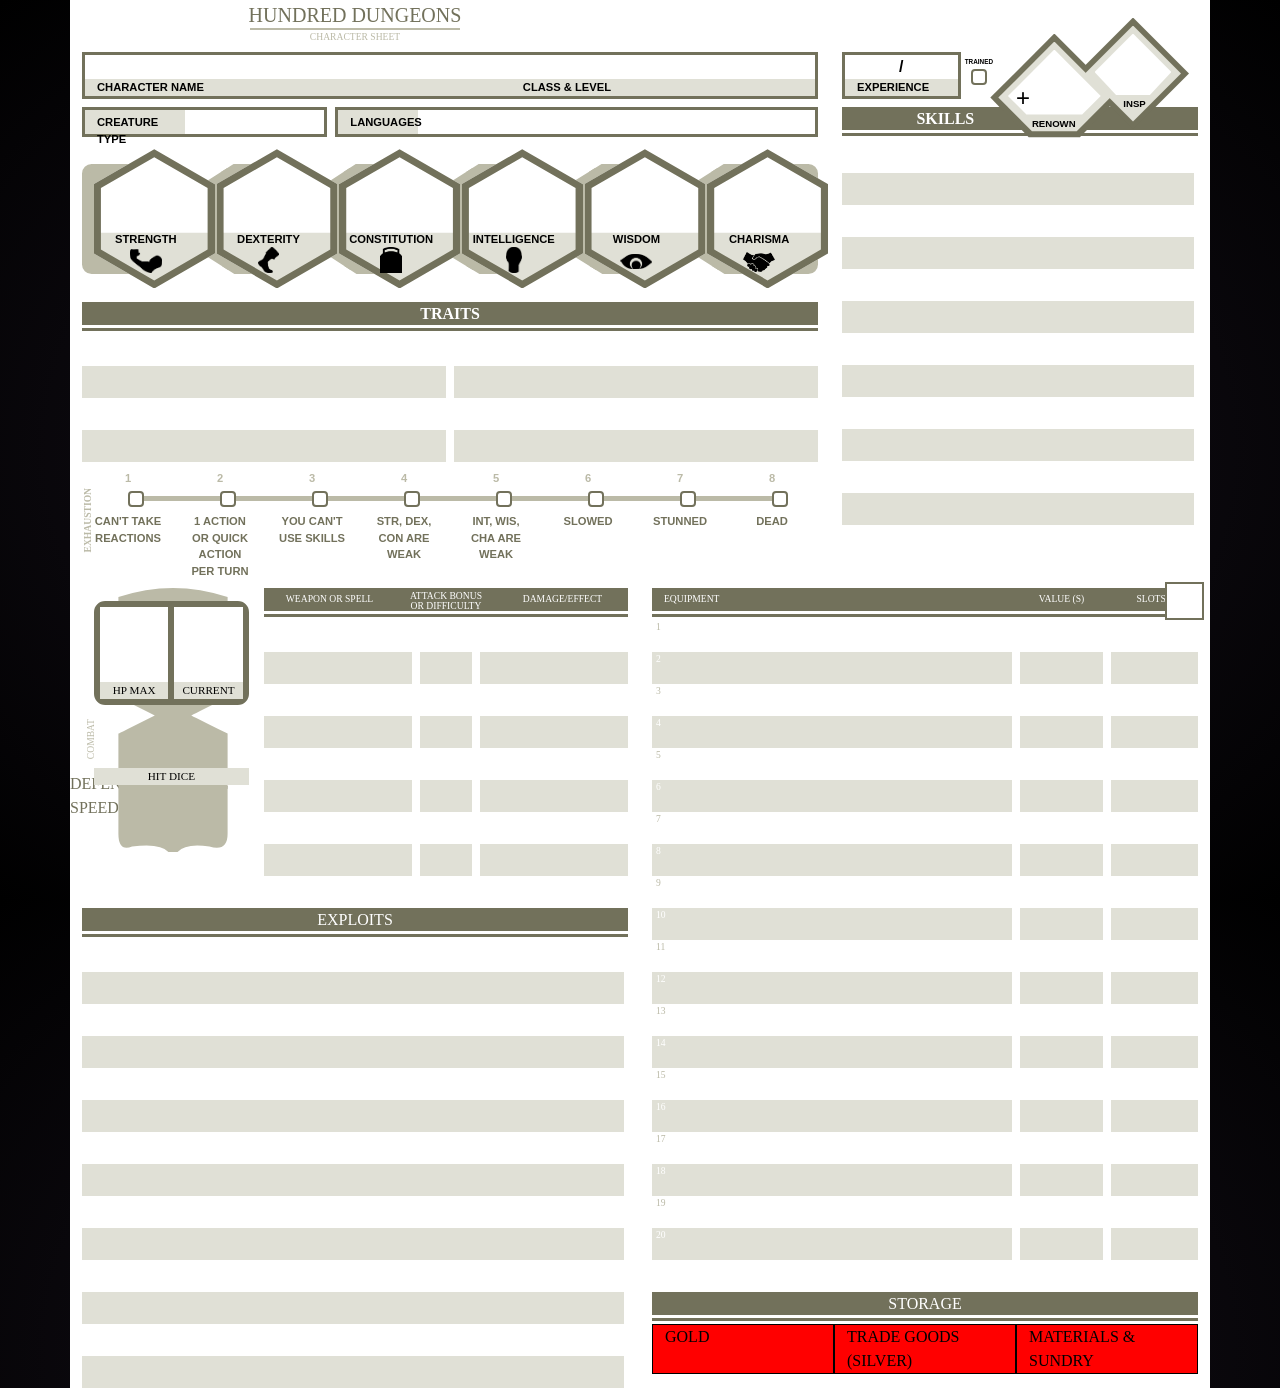
==== commit 09231678: "attribute icons added, combat section WIP" ====
--- a/character-sheet.html
+++ b/character-sheet.html
@@ -1,855 +1,932 @@
 <!DOCTYPE html>
 <html lang="en" data-bs-theme="dark">
-  <head>
+
+<head>
     <meta charset="UTF-8">
     <meta name="viewport" content="width=device-width, initial-scale=1.0">
     <meta http-equiv="X-UA-Compatible" content="ie=edge">
     <title>Hundred Dungeons</title>
-    <link href="https://cdn.jsdelivr.net/npm/bootstrap@5.3.3/dist/css/bootstrap.min.css" rel="stylesheet" integrity="sha384-QWTKZyjpPEjISv5WaRU9OFeRpok6YctnYmDr5pNlyT2bRjXh0JMhjY6hW+ALEwIH" crossorigin="anonymous">
-    <script src="https://cdn.jsdelivr.net/npm/bootstrap@5.3.3/dist/js/bootstrap.bundle.min.js" integrity="sha384-YvpcrYf0tY3lHB60NNkmXc5s9fDVZLESaAA55NDzOxhy9GkcIdslK1eN7N6jIeHz" crossorigin="anonymous"></script>
+    <link href="https://cdn.jsdelivr.net/npm/bootstrap@5.3.3/dist/css/bootstrap.min.css" rel="stylesheet"
+        integrity="sha384-QWTKZyjpPEjISv5WaRU9OFeRpok6YctnYmDr5pNlyT2bRjXh0JMhjY6hW+ALEwIH" crossorigin="anonymous">
+    <script src="https://cdn.jsdelivr.net/npm/bootstrap@5.3.3/dist/js/bootstrap.bundle.min.js"
+        integrity="sha384-YvpcrYf0tY3lHB60NNkmXc5s9fDVZLESaAA55NDzOxhy9GkcIdslK1eN7N6jIeHz"
+        crossorigin="anonymous"></script>
     <link rel="stylesheet" href="./style.css">
     <link rel="icon" href="./favicon.ico" type="image/x-icon">
-  </head>
-  <body>
+</head>
+
+<body>
     <main>
         <div class="container" id="sheet-container">
-                <div class="row">
-                    <div class="col-1"></div>
-                    <div class="col">
-                        <div class="row sheet-header">
-                            <div id="sheet-title">HUNDRED DUNGEONS</div>
-                            <div id="sheet-subtitle">CHARACTER SHEET</div>
-                        </div>  
-                    </div>
-                    <div class="col-7"></div>
+            <div class="row">
+                <div class="col-1"></div>
+                <div class="col">
+                    <div class="row sheet-header">
+                        <div id="sheet-title">HUNDRED DUNGEONS</div>
+                        <div id="sheet-subtitle">CHARACTER SHEET</div>
+                    </div>
                 </div>
-                <div class="row">
-
-                    <div class="col-8" id="cs-upper-left">
-                        <div class="container input-wrapper my-2" id="character-name-class-level-container">
-                            <div class="row row-cols-2" id="character-name-class-input">
-                                <div class="col-7" id="character-name-input">
-                                    &nbsp;
-                                </div>
-                                <div class="col-5" id="character-class-level-input">
-                                    &nbsp;
-                                </div>
-                            </div>
-                            <div class="row row-cols-2" id="character-name-class-label">
-                                <div class="col-7 cs-field-label" id="character-name-label">CHARACTER NAME</div>
-                                <div class="col-5 cs-field-label" id="character-class-level-label">CLASS & LEVEL</div>
-                            </div>
-                        </div>
-
-                        <div class="container my-2" id="character-type-langauges">
-                            <div class="row ">
-                                <div class="col-4 input-wrapper me-2">
-                                    <div class="row type-language position-relative">
-                                        <div class="col-5 cs-field-label pe-0 h-100 position-absolute type-language-label" id="character-creature-type-label">CREATURE TYPE</div>
-                                        <div class="col cs-field-input h-100 position-absolute w-50" id="character-creature-type-input">&nbsp;</div>
-                                    </div>
-                                </div>
-                                <div class="col input-wrapper">
-                                    <div class="row type-language position-relative">
-                                        <div class="col-2 cs-field-label pe-0 position-absolute h-100 type-language-label" id="character-languages-label">LANGUAGES</div>
-                                        <div class="col cs-field-input position-absolute h-100 w-75" id="character-languages-input">&nbsp;</div>
-                                    </div>
-                                </div>
-                            </div>
-                        </div>
-
-                        <div class="container" id="character-attributes-hexes">
-                            <div class="row row-cols-6 h-100 position-relative">
-                                <div class="position-absolute sidebar-label" id="abilities-label">ABILITY SCORES</div>
-                                <div class="w-100 position-absolute" id="row-attribute-hexes"></div>
-                                <div class="position-relative col h-100" id="attribute-hex-strength">
-                                    <div class="hexagon position-absolute"></div>
-                                    <div class="hexagon-inner position-absolute"></div>
-                                    <div class="pentagon position-absolute"></div>
-                                    <div class="position-absolute attribute-label">STRENGTH</div>
-                                </div>
-                                <div class="position-relative col h-100" id="attribute-hex-dexterity">
-                                    <div class="hexagon position-absolute"></div>
-                                    <div class="hexagon-inner position-absolute"></div>
-                                    <div class="pentagon position-absolute"></div>
-                                    <div class="position-absolute attribute-label">DEXTERITY</div>
-                                </div>
-                                <div class="position-relative col h-100" id="attribute-hex-constitution">
-                                    <div class="hexagon position-absolute"></div>
-                                    <div class="hexagon-inner position-absolute"></div>
-                                    <div class="pentagon position-absolute"></div>
-                                    <div class="position-absolute attribute-label">CONSTITUTION</div>
-                                </div>
-                                <div class="position-relative col h-100" id="attribute-hex-intelligence">
-                                    <div class="hexagon position-absolute"></div>
-                                    <div class="hexagon-inner position-absolute"></div>
-                                    <div class="pentagon position-absolute"></div>
-                                    <div class="position-absolute attribute-label">INTELLIGENCE</div>
-                                </div>
-                                <div class="position-relative col h-100" id="attribute-hex-wisdom">
-                                    <div class="hexagon position-absolute"></div>
-                                    <div class="hexagon-inner position-absolute"></div>
-                                    <div class="pentagon position-absolute"></div>
-                                    <div class="position-absolute attribute-label">WISDOM</div>
-                                </div>
-                                <div class="position-relative col h-100" id="attribute-hex-charisma">
-                                    <div class="hexagon position-absolute"></div>
-                                    <div class="hexagon-inner position-absolute"></div>
-                                    <div class="pentagon position-absolute"></div>
-                                    <div class="position-absolute attribute-label">CHARISMA</div>
-                                </div>
-                            </div>
-                        </div>
-
-                        <div class="container my-2" id="character-traits">
-                            <div class="row cs-table-caption">
-                                <div class="col" id="cs-traits-caption">
-                                    TRAITS
-                                </div>
-                            </div>                            
-                            <div class="row cs-tr-light" >
-                                <div class="col ps-0 pe-1">
-                                    <div class="cs-table-cell" id="character-trait-l1">&nbsp;</div>
-                                </div>
-                                <div class="col ps-1 pe-0">
-                                    <div class="cs-table-cell" id="character-trait-r1">&nbsp;</div>
-                                </div>
-                            </div>
-                            <div class="row cs-tr-dark">
-                                <div class="col ps-0 pe-1">
-                                    <div class="cs-table-cell" id="character-trait-l2">&nbsp;</div>
-                                </div>
-                                <div class="col ps-1 pe-0">
-                                    <div class="cs-table-cell" id="character-trait-r2">&nbsp;</div>
-                                </div>
-                            </div>
-                            <div class="row cs-tr-light" >
-                                <div class="col ps-0 pe-1">
-                                    <div class="cs-table-cell" id="character-trait-l3">&nbsp;</div>
-                                </div>
-                                <div class="col ps-1 pe-0">
-                                    <div class="cs-table-cell" id="character-trait-r3">&nbsp;</div>
-                                </div>
-                            </div>
-                            <div class="row cs-tr-dark">
-                                <div class="col ps-0 pe-1">
-                                    <div class="cs-table-cell" id="character-trait-l4">&nbsp;</div>
-                                </div>
-                                <div class="col ps-1 pe-0">
-                                    <div class="cs-table-cell" id="character-trait-r4">&nbsp;</div>
-                                </div>
-                            </div>
-                        </div>
-
-                        <div class="container my-2" id="character-exhaustion">
-                            <div class="row position-relative">
-                                <div class="position-absolute" id="exhaustion-breadcrumb"></div>
-                                <div class="position-relative">
-                                    <div class="position-absolute sidebar-label" id="exhaustion-label">EXHAUSTION</div>
-                                </div>
-                              
-                                <div class="position-relative col">
-                                    <div class="check-label-above w-100">
-                                        <label class="form-check-label" for="character-exhaustion-1">1</label>
-                                    </div>
-                                    <div class="form-check">                                        
-                                        <input class="form-check-input input-box" type="checkbox" id="character-exhaustion-1" value="1">
-                                    </div>
-                                    <div class="check-label-below w-100">
-                                        <label class="form-check-label" for="character-exhaustion-1">CAN'T TAKE REACTIONS</label>
-                                    </div>    
-                                </div>
-                                <div class="position-relative col">
-                                    <div class="check-label-above w-100">
-                                        <label class="form-check-label" for="character-exhaustion-2">2</label>
-                                    </div>
-                                    <div class="form-check">                                        
-                                        <input class="form-check-input input-box" type="checkbox" id="character-exhaustion-2" value="2">
-                                    </div>
-                                    <div class="check-label-below w-100">
-                                        <label class="form-check-label" for="character-exhaustion-2">1 ACTION OR QUICK ACTION PER TURN</label>
-                                    </div>    
-                                </div>
-                                <div class="position-relative col">
-                                    <div class="check-label-above w-100">
-                                        <label class="form-check-label" for="character-exhaustion-3">3</label>
-                                    </div>
-                                    <div class="form-check">                                        
-                                        <input class="form-check-input input-box" type="checkbox" id="character-exhaustion-3" value="3">
-                                    </div>
-                                    <div class="check-label-below w-100">
-                                        <label class="form-check-label" for="character-exhaustion-3">YOU CAN'T USE SKILLS</label>
-                                    </div>    
-                                </div>
-                                <div class="position-relative col">
-                                    <div class="check-label-above w-100">
-                                        <label class="form-check-label" for="character-exhaustion-4">4</label>
-                                    </div>
-                                    <div class="form-check">                                        
-                                        <input class="form-check-input input-box" type="checkbox" id="character-exhaustion-4" value="4">
-                                    </div>
-                                    <div class="check-label-below w-100">
-                                        <label class="form-check-label" for="character-exhaustion-4">STR, DEX, CON ARE WEAK</label>
-                                    </div>    
-                                </div>
-                                <div class="position-relative col">
-                                    <div class="check-label-above w-100">
-                                        <label class="form-check-label" for="character-exhaustion-5">5</label>
-                                    </div>
-                                    <div class="form-check">                                        
-                                        <input class="form-check-input input-box" type="checkbox" id="character-exhaustion-5" value="5">
-                                    </div>
-                                    <div class="check-label-below w-100">
-                                        <label class="form-check-label" for="character-exhaustion-6">INT, WIS, CHA ARE WEAK</label>
-                                    </div>    
-                                </div>
-                                <div class="position-relative col">
-                                    <div class="check-label-above w-100">
-                                        <label class="form-check-label" for="character-exhaustion-6">6</label>
-                                    </div>
-                                    <div class="form-check">                                        
-                                        <input class="form-check-input input-box" type="checkbox" id="character-exhaustion-6" value="6">
-                                    </div>
-                                    <div class="check-label-below w-100">
-                                        <label class="form-check-label" for="character-exhaustion-6">SLOWED</label>
-                                    </div>    
-                                </div>
-                                <div class="position-relative col">
-                                    <div class="check-label-above w-100">
-                                        <label class="form-check-label" for="character-exhaustion-7">7</label>
-                                    </div>
-                                    <div class="form-check">                                        
-                                        <input class="form-check-input input-box" type="checkbox" id="character-exhaustion-7" value="7">
-                                    </div>
-                                    <div class="check-label-below w-100">
-                                        <label class="form-check-label" for="character-exhaustion-7">STUNNED</label>
-                                    </div>    
-                                </div>
-                                <div class="position-relative col">
-                                    <div class="check-label-above w-100">
-                                        <label class="form-check-label" for="character-exhaustion-8">8</label>
-                                    </div>
-                                    <div class="form-check">                                        
-                                        <input class="form-check-input input-box" type="checkbox" id="character-exhaustion-8" value="8">
-                                    </div>
-                                    <div class="check-label-below w-100">
-                                        <label class="form-check-label" for="character-exhaustion-8">DEAD</label>
-                                    </div>    
-                                </div>
-                            </div>
-                        </div>
-                    </div>
-
-                    <div class="col-4" id="cs-upper-right">
-                        <div class="container my-2 position-relative">
-                            <div class="row">
-                                <div class="col-4 input-wrapper px-0">
-                                    <div class="row mx-0" id="character-experience-input">
-                                        <div class="col px-0" id="character-experience-current">
-
-                                        </div>
-                                        /
-                                        <div class="col px-0" id="character-experience-to-level">
-
-                                        </div>
-                                    </div>
-                                    <div class="row mx-0">
-                                        <div class="col-12 cs-field-label" id="character-experience-label">EXPERIENCE</div>
-                                    </div>
-
-                                </div>
-                                <div class="col-1 px-1" id="trained-check-wrapper">
-                                    <div class="check-label-above">
-                                        <label class="form-check-label" id="character-trained-label" for="character-trained-check">TRAINED</label>
-                                    </div>
-                                    <div class="form-check p-0">                                        
-                                        <input class="form-check-input input-box m-0" type="checkbox" id="character-trained-check" value="1">
-                                    </div>
-                                </div>   
-                                <div class="col-4 position-relative">
-                                    <div class="renown-pentagon-dark position-absolute"></div>
-                                    <div class="renown-pentagon-light position-absolute"></div>
-                                    <div class="renown-pentagon-white position-absolute"></div>
-                                    <div class="position-absolute" id="renown-bonus-label">+</div>
-                                    <div class="position-absolute" id="renown-label">RENOWN</div>                                
-                                </div>
-                                <div class="col-3 position-relative">
-                                    <div class="inspiration-rhombus-dark position-absolute"></div>
-                                    <div class="inspiration-rhombus-light position-absolute"></div>
-                                    <div class="inspiration-pentagon-white position-absolute"></div>
-                                    <div class="position-absolute" id="inspiration-label">INSP</div> 
-                                </div> 
-                            </div>
-                        </div>
-
-                        <div class="container my-2">
-                            <div class="row cs-table-caption" id="cs-skills-caption-wrapper">
-                                <div class="col" id="cs-skills-caption">
-                                    SKILLS
-                                </div>
-                            </div>
-                            <div class="row cs-tr-light" >
-                                <div class="col ps-0 pe-1">
-                                    <div class="cs-table-cell" id="character-skill-1">&nbsp;</div>
-                                </div>
-                            </div>
-                            <div class="row cs-tr-dark">
-                                <div class="col ps-0 pe-1">
-                                    <div class="cs-table-cell" id="character-skill-2">&nbsp;</div>
-                                </div>
-                            </div>
-                            <div class="row cs-tr-light" >
-                                <div class="col ps-0 pe-1">
-                                    <div class="cs-table-cell" id="character-skill-3">&nbsp;</div>
-                                </div>
-                            </div>
-                            <div class="row cs-tr-dark">
-                                <div class="col ps-0 pe-1">
-                                    <div class="cs-table-cell" id="character-skill-4">&nbsp;</div>
-                                </div>
-                            </div>
-                            <div class="row cs-tr-light" >
-                                <div class="col ps-0 pe-1">
-                                    <div class="cs-table-cell" id="character-skill-5">&nbsp;</div>
-                                </div>
-                            </div>
-                            <div class="row cs-tr-dark">
-                                <div class="col ps-0 pe-1">
-                                    <div class="cs-table-cell" id="character-skill-6">&nbsp;</div>
-                                </div>
-                            </div>
-                            <div class="row cs-tr-light" >
-                                <div class="col ps-0 pe-1">
-                                    <div class="cs-table-cell" id="character-skill-7">&nbsp;</div>
-                                </div>
-                            </div>
-                            <div class="row cs-tr-dark">
-                                <div class="col ps-0 pe-1">
-                                    <div class="cs-table-cell" id="character-skill-8">&nbsp;</div>
-                                </div>
-                            </div>
-                            <div class="row cs-tr-light" >
-                                <div class="col ps-0 pe-1">
-                                    <div class="cs-table-cell" id="character-skill-9">&nbsp;</div>
-                                </div>
-                            </div>
-                            <div class="row cs-tr-dark">
-                                <div class="col ps-0 pe-1">
-                                    <div class="cs-table-cell" id="character-skill-10">&nbsp;</div>
-                                </div>
-                            </div>
-                            <div class="row cs-tr-light" >
-                                <div class="col ps-0 pe-1">
-                                    <div class="cs-table-cell" id="character-skill-11">&nbsp;</div>
-                                </div>
-                            </div>
-                            <div class="row cs-tr-dark">
-                                <div class="col ps-0 pe-1">
-                                    <div class="cs-table-cell" id="character-skill-12">&nbsp;</div>
-                                </div>
-                            </div>
-                        </div>
-                    </div>    
+                <div class="col-7"></div>
+            </div>
+            <div class="row">
+
+                <div class="col-8" id="cs-upper-left">
+                    <div class="container input-wrapper my-2" id="character-name-class-level-container">
+                        <div class="row row-cols-2" id="character-name-class-input">
+                            <div class="col-7" id="character-name-input">
+                                &nbsp;
+                            </div>
+                            <div class="col-5" id="character-class-level-input">
+                                &nbsp;
+                            </div>
+                        </div>
+                        <div class="row row-cols-2" id="character-name-class-label">
+                            <div class="col-7 cs-field-label" id="character-name-label">CHARACTER NAME</div>
+                            <div class="col-5 cs-field-label" id="character-class-level-label">CLASS & LEVEL</div>
+                        </div>
+                    </div>
+
+                    <div class="container my-2" id="character-type-langauges">
+                        <div class="row ">
+                            <div class="col-4 input-wrapper me-2">
+                                <div class="row type-language position-relative">
+                                    <div class="col-5 cs-field-label pe-0 h-100 position-absolute type-language-label"
+                                        id="character-creature-type-label">CREATURE TYPE</div>
+                                    <div class="col cs-field-input h-100 position-absolute w-50"
+                                        id="character-creature-type-input">&nbsp;</div>
+                                </div>
+                            </div>
+                            <div class="col input-wrapper">
+                                <div class="row type-language position-relative">
+                                    <div class="col-2 cs-field-label pe-0 position-absolute h-100 type-language-label"
+                                        id="character-languages-label">LANGUAGES</div>
+                                    <div class="col cs-field-input position-absolute h-100 w-75"
+                                        id="character-languages-input">&nbsp;</div>
+                                </div>
+                            </div>
+                        </div>
+                    </div>
+
+                    <div class="container" id="character-attributes-hexes">
+                        <div class="row row-cols-6 h-100 position-relative">
+                            <div class="position-absolute sidebar-label" id="abilities-label">ABILITY SCORES</div>
+                            <div class="w-100 position-absolute" id="row-attribute-hexes"></div>
+                            <div class="position-relative col h-100" id="attribute-hex-strength">
+                                <div class="hexagon position-absolute"></div>
+                                <div class="hexagon-inner position-absolute"></div>
+                                <div class="pentagon position-absolute"></div>
+                                <div class="position-absolute attribute-label">STRENGTH</div>
+                                <div class="position-absolute attribute-icon"><img src="images/icons/Str_Icon.png"
+                                        alt="A heavily-muscled arm, flexing" /></div>
+                            </div>
+                            <div class="position-relative col h-100" id="attribute-hex-dexterity">
+                                <div class="hexagon position-absolute"></div>
+                                <div class="hexagon-inner position-absolute"></div>
+                                <div class="pentagon position-absolute"></div>
+                                <div class="position-absolute attribute-label">DEXTERITY</div>
+                                <div class="position-absolute attribute-icon"><img src="images/icons/Dex_Icon.png"
+                                        alt="A booted foot sprining right-ward" /></div>
+                            </div>
+                            <div class="position-relative col h-100" id="attribute-hex-constitution">
+                                <div class="hexagon position-absolute"></div>
+                                <div class="hexagon-inner position-absolute"></div>
+                                <div class="pentagon position-absolute"></div>
+                                <div class="position-absolute attribute-label">CONSTITUTION</div>
+                                <div class="position-absolute attribute-icon"><img src="images/icons/Con_Icon.png"
+                                        alt="A solid kettlebell" /></div>
+                            </div>
+                            <div class="position-relative col h-100" id="attribute-hex-intelligence">
+                                <div class="hexagon position-absolute"></div>
+                                <div class="hexagon-inner position-absolute"></div>
+                                <div class="pentagon position-absolute"></div>
+                                <div class="position-absolute attribute-label">INTELLIGENCE</div>
+                                <div class="position-absolute attribute-icon"><img src="images/icons/Int_Icon.png"
+                                        alt="A bulb-shaped figure similar to simplified human head" /></div>
+                            </div>
+                            <div class="position-relative col h-100" id="attribute-hex-wisdom">
+                                <div class="hexagon position-absolute"></div>
+                                <div class="hexagon-inner position-absolute"></div>
+                                <div class="pentagon position-absolute"></div>
+                                <div class="position-absolute attribute-label">WISDOM</div>
+                                <div class="position-absolute attribute-icon"><img src="images/icons/Wis_Icon.png"
+                                        alt="An open eye and pupil" /></div>
+                            </div>
+                            <div class="position-relative col h-100" id="attribute-hex-charisma">
+                                <div class="hexagon position-absolute"></div>
+                                <div class="hexagon-inner position-absolute"></div>
+                                <div class="pentagon position-absolute"></div>
+                                <div class="position-absolute attribute-label">CHARISMA</div>
+                                <div class="position-absolute attribute-icon"><img src="images/icons/Cha_Icon.png"
+                                        alt="Two hands grasping in a handshake" /></div>
+                            </div>
+                        </div>
+                    </div>
+
+                    <div class="container my-2" id="character-traits">
+                        <div class="row cs-table-caption">
+                            <div class="col" id="cs-traits-caption">
+                                TRAITS
+                            </div>
+                        </div>
+                        <div class="row cs-tr-light">
+                            <div class="col ps-0 pe-1">
+                                <div class="cs-table-cell" id="character-trait-l1">&nbsp;</div>
+                            </div>
+                            <div class="col ps-1 pe-0">
+                                <div class="cs-table-cell" id="character-trait-r1">&nbsp;</div>
+                            </div>
+                        </div>
+                        <div class="row cs-tr-dark">
+                            <div class="col ps-0 pe-1">
+                                <div class="cs-table-cell" id="character-trait-l2">&nbsp;</div>
+                            </div>
+                            <div class="col ps-1 pe-0">
+                                <div class="cs-table-cell" id="character-trait-r2">&nbsp;</div>
+                            </div>
+                        </div>
+                        <div class="row cs-tr-light">
+                            <div class="col ps-0 pe-1">
+                                <div class="cs-table-cell" id="character-trait-l3">&nbsp;</div>
+                            </div>
+                            <div class="col ps-1 pe-0">
+                                <div class="cs-table-cell" id="character-trait-r3">&nbsp;</div>
+                            </div>
+                        </div>
+                        <div class="row cs-tr-dark">
+                            <div class="col ps-0 pe-1">
+                                <div class="cs-table-cell" id="character-trait-l4">&nbsp;</div>
+                            </div>
+                            <div class="col ps-1 pe-0">
+                                <div class="cs-table-cell" id="character-trait-r4">&nbsp;</div>
+                            </div>
+                        </div>
+                    </div>
+
+                    <div class="container my-2" id="character-exhaustion">
+                        <div class="row position-relative">
+                            <div class="position-absolute" id="exhaustion-breadcrumb"></div>
+                            <div class="position-relative">
+                                <div class="position-absolute sidebar-label" id="exhaustion-label">EXHAUSTION</div>
+                            </div>
+
+                            <div class="position-relative col">
+                                <div class="check-label-above w-100">
+                                    <label class="form-check-label" for="character-exhaustion-1">1</label>
+                                </div>
+                                <div class="form-check">
+                                    <input class="form-check-input input-box" type="checkbox"
+                                        id="character-exhaustion-1" value="1">
+                                </div>
+                                <div class="check-label-below w-100">
+                                    <label class="form-check-label" for="character-exhaustion-1">CAN'T TAKE
+                                        REACTIONS</label>
+                                </div>
+                            </div>
+                            <div class="position-relative col">
+                                <div class="check-label-above w-100">
+                                    <label class="form-check-label" for="character-exhaustion-2">2</label>
+                                </div>
+                                <div class="form-check">
+                                    <input class="form-check-input input-box" type="checkbox"
+                                        id="character-exhaustion-2" value="2">
+                                </div>
+                                <div class="check-label-below w-100">
+                                    <label class="form-check-label" for="character-exhaustion-2">1 ACTION OR QUICK
+                                        ACTION PER TURN</label>
+                                </div>
+                            </div>
+                            <div class="position-relative col">
+                                <div class="check-label-above w-100">
+                                    <label class="form-check-label" for="character-exhaustion-3">3</label>
+                                </div>
+                                <div class="form-check">
+                                    <input class="form-check-input input-box" type="checkbox"
+                                        id="character-exhaustion-3" value="3">
+                                </div>
+                                <div class="check-label-below w-100">
+                                    <label class="form-check-label" for="character-exhaustion-3">YOU CAN'T USE
+                                        SKILLS</label>
+                                </div>
+                            </div>
+                            <div class="position-relative col">
+                                <div class="check-label-above w-100">
+                                    <label class="form-check-label" for="character-exhaustion-4">4</label>
+                                </div>
+                                <div class="form-check">
+                                    <input class="form-check-input input-box" type="checkbox"
+                                        id="character-exhaustion-4" value="4">
+                                </div>
+                                <div class="check-label-below w-100">
+                                    <label class="form-check-label" for="character-exhaustion-4">STR, DEX, CON ARE
+                                        WEAK</label>
+                                </div>
+                            </div>
+                            <div class="position-relative col">
+                                <div class="check-label-above w-100">
+                                    <label class="form-check-label" for="character-exhaustion-5">5</label>
+                                </div>
+                                <div class="form-check">
+                                    <input class="form-check-input input-box" type="checkbox"
+                                        id="character-exhaustion-5" value="5">
+                                </div>
+                                <div class="check-label-below w-100">
+                                    <label class="form-check-label" for="character-exhaustion-6">INT, WIS, CHA ARE
+                                        WEAK</label>
+                                </div>
+                            </div>
+                            <div class="position-relative col">
+                                <div class="check-label-above w-100">
+                                    <label class="form-check-label" for="character-exhaustion-6">6</label>
+                                </div>
+                                <div class="form-check">
+                                    <input class="form-check-input input-box" type="checkbox"
+                                        id="character-exhaustion-6" value="6">
+                                </div>
+                                <div class="check-label-below w-100">
+                                    <label class="form-check-label" for="character-exhaustion-6">SLOWED</label>
+                                </div>
+                            </div>
+                            <div class="position-relative col">
+                                <div class="check-label-above w-100">
+                                    <label class="form-check-label" for="character-exhaustion-7">7</label>
+                                </div>
+                                <div class="form-check">
+                                    <input class="form-check-input input-box" type="checkbox"
+                                        id="character-exhaustion-7" value="7">
+                                </div>
+                                <div class="check-label-below w-100">
+                                    <label class="form-check-label" for="character-exhaustion-7">STUNNED</label>
+                                </div>
+                            </div>
+                            <div class="position-relative col">
+                                <div class="check-label-above w-100">
+                                    <label class="form-check-label" for="character-exhaustion-8">8</label>
+                                </div>
+                                <div class="form-check">
+                                    <input class="form-check-input input-box" type="checkbox"
+                                        id="character-exhaustion-8" value="8">
+                                </div>
+                                <div class="check-label-below w-100">
+                                    <label class="form-check-label" for="character-exhaustion-8">DEAD</label>
+                                </div>
+                            </div>
+                        </div>
+                    </div>
                 </div>
-                <div class="row">
-                    <div class="col-6" id="bottom-left">
-                        <div class="container" id="combat-weapons">
-
-                            <div class="row">
-                                <div class="col-4" id="combat-stats" style="background-color: green">
-                                    &nbsp;
-                                </div>
-                                <div class="col-8">
-                                    <div class="row cs-table-caption" id="cs-weapons-caption">
-                                        <div class="col weapon-caption weapon-caption-long">WEAPON OR SPELL</div>
-                                        <div class="col weapon-caption weapon-caption-short">ATTACK BONUS OR DIFFICULTY</div>
-                                        <div class="col weapon-caption weapon-caption-long">DAMAGE/EFFECT</div>
-                                    </div>                               
-                                    <div class="row cs-tr-light" >
-                                        <div class="col-5 ps-0 pe-1">
-                                            <div class="cs-table-cell" id="weapon-l1">&nbsp;</div>
-                                        </div>
-                                        <div class="col-2 ps-1 pe-1">
-                                            <div class="cs-table-cell" id="weapon-m1">&nbsp;</div>
-                                        </div>
-                                        <div class="col-5 ps-1 pe-0">
-                                            <div class="cs-table-cell" id="weapon-r1">&nbsp;</div>
-                                        </div>
-                                    </div>
-                                    <div class="row cs-tr-dark">
-                                        <div class="col-5 ps-0 pe-1">
-                                            <div class="cs-table-cell" id="weapon-l2">&nbsp;</div>
-                                        </div>
-                                        <div class="col-2 ps-1 pe-1">
-                                            <div class="cs-table-cell" id="weapon-m2">&nbsp;</div>
-                                        </div>
-                                        <div class="col-5 ps-1 pe-0">
-                                            <div class="cs-table-cell" id="weapon-r2">&nbsp;</div>
-                                        </div>
-                                    </div>
-                                    <div class="row cs-tr-light" >
-                                        <div class="col-5 ps-0 pe-1">
-                                            <div class="cs-table-cell" id="weapon-l3">&nbsp;</div>
-                                        </div>
-                                        <div class="col-2 ps-1 pe-1">
-                                            <div class="cs-table-cell" id="weapon-m3">&nbsp;</div>
-                                        </div>
-                                        <div class="col-5 ps-1 pe-0">
-                                            <div class="cs-table-cell" id="weapon-r3">&nbsp;</div>
-                                        </div>
-                                    </div>
-                                    <div class="row cs-tr-dark">
-                                        <div class="col-5 ps-0 pe-1">
-                                            <div class="cs-table-cell" id="weapon-l4">&nbsp;</div>
-                                        </div>
-                                        <div class="col-2 ps-1 pe-1">
-                                            <div class="cs-table-cell" id="weapon-m4">&nbsp;</div>
-                                        </div>
-                                        <div class="col-5 ps-1 pe-0">
-                                            <div class="cs-table-cell" id="weapon-r4">&nbsp;</div>
-                                        </div>
-                                    </div>
-                                    <div class="row cs-tr-light" >
-                                        <div class="col-5 ps-0 pe-1">
-                                            <div class="cs-table-cell" id="weapon-l5">&nbsp;</div>
-                                        </div>
-                                        <div class="col-2 ps-1 pe-1">
-                                            <div class="cs-table-cell" id="weapon-m5">&nbsp;</div>
-                                        </div>
-                                        <div class="col-5 ps-1 pe-0">
-                                            <div class="cs-table-cell" id="weapon-r5">&nbsp;</div>
-                                        </div>
-                                    </div>
-                                    <div class="row cs-tr-dark">
-                                        <div class="col-5 ps-0 pe-1">
-                                            <div class="cs-table-cell" id="weapon-l6">&nbsp;</div>
-                                        </div>
-                                        <div class="col-2 ps-1 pe-1">
-                                            <div class="cs-table-cell" id="weapon-m6">&nbsp;</div>
-                                        </div>
-                                        <div class="col-5 ps-1 pe-0">
-                                            <div class="cs-table-cell" id="weapon-r6">&nbsp;</div>
-                                        </div>
-                                    </div>
-                                    <div class="row cs-tr-light" >
-                                        <div class="col-5 ps-0 pe-1">
-                                            <div class="cs-table-cell" id="weapon-l7">&nbsp;</div>
-                                        </div>
-                                        <div class="col-2 ps-1 pe-1">
-                                            <div class="cs-table-cell" id="weapon-m7">&nbsp;</div>
-                                        </div>
-                                        <div class="col-5 ps-1 pe-0">
-                                            <div class="cs-table-cell" id="weapon-r7">&nbsp;</div>
-                                        </div>
-                                    </div>
-                                    <div class="row cs-tr-dark">
-                                        <div class="col-5 ps-0 pe-1">
-                                            <div class="cs-table-cell" id="weapon-l8">&nbsp;</div>
-                                        </div>
-                                        <div class="col-2 ps-1 pe-1">
-                                            <div class="cs-table-cell" id="weapon-m8">&nbsp;</div>
-                                        </div>
-                                        <div class="col-5 ps-1 pe-0">
-                                            <div class="cs-table-cell" id="weapon-r8">&nbsp;</div>
-                                        </div>
-                                    </div>
-                                </div>
-                            </div>                                   
-                            
-                        </div>
-                        <div class="container my-2" id="exploits" style="background-color: aquamarine;">
-                            <div class="row cs-table-caption">
-                                <div class="col" id="cs-exploits-caption">
-                                    EXPLOITS
-                                </div>
-                            </div>    
-                            <div class="row cs-tr-light" >
-                                <div class="col ps-0 pe-1">
-                                    <div class="cs-table-cell" id="character-exploit-1">&nbsp;</div>
-                                </div>
-                            </div>
-                            <div class="row cs-tr-dark">
-                                <div class="col ps-0 pe-1">
-                                    <div class="cs-table-cell" id="character-exploit-2">&nbsp;</div>
-                                </div>
-                            </div>
-                            <div class="row cs-tr-light" >
-                                <div class="col ps-0 pe-1">
-                                    <div class="cs-table-cell" id="character-exploit-3">&nbsp;</div>
-                                </div>
-                            </div>
-                            <div class="row cs-tr-dark">
-                                <div class="col ps-0 pe-1">
-                                    <div class="cs-table-cell" id="character-exploit-4">&nbsp;</div>
-                                </div>
-                            </div>
-                            <div class="row cs-tr-light" >
-                                <div class="col ps-0 pe-1">
-                                    <div class="cs-table-cell" id="character-exploit-5">&nbsp;</div>
-                                </div>
-                            </div>
-                            <div class="row cs-tr-dark">
-                                <div class="col ps-0 pe-1">
-                                    <div class="cs-table-cell" id="character-exploit-6">&nbsp;</div>
-                                </div>
-                            </div>
-                            <div class="row cs-tr-light" >
-                                <div class="col ps-0 pe-1">
-                                    <div class="cs-table-cell" id="character-exploit-7">&nbsp;</div>
-                                </div>
-                            </div>
-                            <div class="row cs-tr-dark">
-                                <div class="col ps-0 pe-1">
-                                    <div class="cs-table-cell" id="character-exploit-8">&nbsp;</div>
-                                </div>
-                            </div>
-                            <div class="row cs-tr-light" >
-                                <div class="col ps-0 pe-1">
-                                    <div class="cs-table-cell" id="character-exploit-9">&nbsp;</div>
-                                </div>
-                            </div>
-                            <div class="row cs-tr-dark">
-                                <div class="col ps-0 pe-1">
-                                    <div class="cs-table-cell" id="character-exploit-10">&nbsp;</div>
-                                </div>
-                            </div>
-                            <div class="row cs-tr-light" >
-                                <div class="col ps-0 pe-1">
-                                    <div class="cs-table-cell" id="character-exploit-11">&nbsp;</div>
-                                </div>
-                            </div>
-                            <div class="row cs-tr-dark">
-                                <div class="col ps-0 pe-1">
-                                    <div class="cs-table-cell" id="character-exploit-12">&nbsp;</div>
-                                </div>
-                            </div>
-                            <div class="row cs-tr-light" >
-                                <div class="col ps-0 pe-1">
-                                    <div class="cs-table-cell" id="character-exploit-13">&nbsp;</div>
-                                </div>
-                            </div>
-                            <div class="row cs-tr-dark">
-                                <div class="col ps-0 pe-1">
-                                    <div class="cs-table-cell" id="character-exploit-14">&nbsp;</div>
-                                </div>
-                            </div>
-                        </div>
-                    </div>
-                    
-                    <div class="col-6" id="bottom-right">
-                        <div class="container" id="equipment-container">
-                            <div class="row cs-table-caption" id="cs-equipment-caption">
-                                <div class="col-8 equipment-caption" id="equipment-heading">EQUIPMENT</div>
-                                <div class="col-2 equipment-caption">VALUE (S)</div>
-                                <div class="col-2 equipment-caption position-relative">
-                                    SLOTS/
-                                    <div class="form-check-input input-box position-absolute" id="equipment-slots-input">
-                                    </div>
-                                </div>
-                            </div>                               
-                            <div class="row cs-tr-light" >
-                                <div class="col-8 ps-0 pe-1">
-                                    <div class="cs-table-cell" id="equipment-l1">
-                                        <span class="equipment-row-label equipment-row-label-light">
-                                            1
-                                        </span>
-                                    </div>
-                                </div>
-                                <div class="col-2 ps-1 pe-1">
-                                    <div class="cs-table-cell" id="equipment-m1">&nbsp;</div>
-                                </div>
-                                <div class="col-2 ps-1 pe-0">
-                                    <div class="cs-table-cell" id="equipment-r1">&nbsp;</div>
-                                </div>
-                            </div>
-                            <div class="row cs-tr-dark">
-                                <div class="col-8 ps-0 pe-1">
-                                    <div class="cs-table-cell" id="equipment-l2">
-                                        <span class="equipment-row-label equipment-row-label-dark">
-                                            2
-                                        </span>
-                                    </div>
-                                </div>
-                                <div class="col-2 ps-1 pe-1">
-                                    <div class="cs-table-cell" id="equipment-m2">&nbsp;</div>
-                                </div>
-                                <div class="col-2 ps-1 pe-0">
-                                    <div class="cs-table-cell" id="equipment-r2">&nbsp;</div>
-                                </div>
-                                <div class="row cs-tr-light" >
-                                    <div class="col-8 ps-0 pe-1">
-                                        <div class="cs-table-cell" id="equipment-l3">
-                                            <span class="equipment-row-label equipment-row-label-light">
-                                                3
-                                            </span>
-                                        </div>
+
+                <div class="col-4" id="cs-upper-right">
+                    <div class="container my-2 position-relative">
+                        <div class="row">
+                            <div class="col-4 input-wrapper px-0">
+                                <div class="row mx-0" id="character-experience-input">
+                                    <div class="col px-0" id="character-experience-current">
+
+                                    </div>
+                                    /
+                                    <div class="col px-0" id="character-experience-to-level">
+
+                                    </div>
+                                </div>
+                                <div class="row mx-0">
+                                    <div class="col-12 cs-field-label" id="character-experience-label">EXPERIENCE</div>
+                                </div>
+
+                            </div>
+                            <div class="col-1 px-1" id="trained-check-wrapper">
+                                <div class="check-label-above">
+                                    <label class="form-check-label" id="character-trained-label"
+                                        for="character-trained-check">TRAINED</label>
+                                </div>
+                                <div class="form-check p-0">
+                                    <input class="form-check-input input-box m-0" type="checkbox"
+                                        id="character-trained-check" value="1">
+                                </div>
+                            </div>
+                            <div class="col-4 position-relative">
+                                <div class="renown-pentagon-dark position-absolute"></div>
+                                <div class="renown-pentagon-light position-absolute"></div>
+                                <div class="renown-pentagon-white position-absolute"></div>
+                                <div class="position-absolute" id="renown-bonus-label">+</div>
+                                <div class="position-absolute" id="renown-label">RENOWN</div>
+                            </div>
+                            <div class="col-3 position-relative">
+                                <div class="inspiration-rhombus-dark position-absolute"></div>
+                                <div class="inspiration-rhombus-light position-absolute"></div>
+                                <div class="inspiration-pentagon-white position-absolute"></div>
+                                <div class="position-absolute" id="inspiration-label">INSP</div>
+                            </div>
+                        </div>
+                    </div>
+
+                    <div class="container my-2">
+                        <div class="row cs-table-caption" id="cs-skills-caption-wrapper">
+                            <div class="col" id="cs-skills-caption">
+                                SKILLS
+                            </div>
+                        </div>
+                        <div class="row cs-tr-light">
+                            <div class="col ps-0 pe-1">
+                                <div class="cs-table-cell" id="character-skill-1">&nbsp;</div>
+                            </div>
+                        </div>
+                        <div class="row cs-tr-dark">
+                            <div class="col ps-0 pe-1">
+                                <div class="cs-table-cell" id="character-skill-2">&nbsp;</div>
+                            </div>
+                        </div>
+                        <div class="row cs-tr-light">
+                            <div class="col ps-0 pe-1">
+                                <div class="cs-table-cell" id="character-skill-3">&nbsp;</div>
+                            </div>
+                        </div>
+                        <div class="row cs-tr-dark">
+                            <div class="col ps-0 pe-1">
+                                <div class="cs-table-cell" id="character-skill-4">&nbsp;</div>
+                            </div>
+                        </div>
+                        <div class="row cs-tr-light">
+                            <div class="col ps-0 pe-1">
+                                <div class="cs-table-cell" id="character-skill-5">&nbsp;</div>
+                            </div>
+                        </div>
+                        <div class="row cs-tr-dark">
+                            <div class="col ps-0 pe-1">
+                                <div class="cs-table-cell" id="character-skill-6">&nbsp;</div>
+                            </div>
+                        </div>
+                        <div class="row cs-tr-light">
+                            <div class="col ps-0 pe-1">
+                                <div class="cs-table-cell" id="character-skill-7">&nbsp;</div>
+                            </div>
+                        </div>
+                        <div class="row cs-tr-dark">
+                            <div class="col ps-0 pe-1">
+                                <div class="cs-table-cell" id="character-skill-8">&nbsp;</div>
+                            </div>
+                        </div>
+                        <div class="row cs-tr-light">
+                            <div class="col ps-0 pe-1">
+                                <div class="cs-table-cell" id="character-skill-9">&nbsp;</div>
+                            </div>
+                        </div>
+                        <div class="row cs-tr-dark">
+                            <div class="col ps-0 pe-1">
+                                <div class="cs-table-cell" id="character-skill-10">&nbsp;</div>
+                            </div>
+                        </div>
+                        <div class="row cs-tr-light">
+                            <div class="col ps-0 pe-1">
+                                <div class="cs-table-cell" id="character-skill-11">&nbsp;</div>
+                            </div>
+                        </div>
+                        <div class="row cs-tr-dark">
+                            <div class="col ps-0 pe-1">
+                                <div class="cs-table-cell" id="character-skill-12">&nbsp;</div>
+                            </div>
+                        </div>
+                    </div>
+                </div>
+            </div>
+            <div class="row">
+                <div class="col-6" id="bottom-left">
+                    <div class="container position-relative" id="combat-weapons">
+                        <div class="position-absolute sidebar-label" id="combat-label">COMBAT</div>
+                        <div class="row position-relative">
+                            <div class="col-4 position-relative px-0" id="combat-stats">
+                                <div class="position-absolute h-100 w-100 combat-summary-background">
+                                    <svg viewBox="0 0 100 150" xmlns="http://www.w3.org/2000/svg"
+                                        xmlns:xlink="http://www.w3.org/1999/xlink">
+                                        <path fill="#bbbaa7" d="m 20,5 
+                                        Q 50,-5 80,5
+                                        Q 80,50 80,60 
+                                        Q 60,70 60,70
+                                        Q 60,70 80,80
+                                        Q 80,70 80,135
+                                        Q 80,145 70,142
+                                        Q 57,140 52.5,145
+                                        L 47.5, 145
+                                        Q 43,140 27.5,142
+                                        Q 20,145 20,135
+                                        Q 20,80 20,80
+                                        Q 20,80 40,70
+                                        Q 20,60 20,60
+                                        z"></path>
+
+                                    </svg>
+                                </div>                                
+                                <div class="row position-relative" id="combat-hp-summary">
+                                    <div class="col px-0 position-relative" id="hp-max-box">
+                                        <div class="attribute-label hp-summary-label w-100 position-absolute" id="hp-max-label">HP MAX</div>
+                                    </div>
+                                    <div class="col px-0 position-relative" id="hp-current-box">
+                                        <div class="attribute-label hp-summary-label w-100 position-absolute" id="hp-current-label">CURRENT</div>
+                                    </div>
+                                </div>
+                                <div class="row position-relative" id="hit-dice-summary">
+                                    <div class="w-100 position-absolute attribute-label hp-summary-label" id="hit-dice-label">
+                                        HIT DICE
+                                    </div> 
+                                </div>
+                                <div class="row position-relative">
+                                    DEFENSE/INITIATIVE
+                                </div>
+                                <div class="row position-relative">
+                                    SPEED
+                                </div>
+                            </div>
+                            <div class="col-8">
+                                <div class="row cs-table-caption" id="cs-weapons-caption">
+                                    <div class="col weapon-caption weapon-caption-long">WEAPON OR SPELL</div>
+                                    <div class="col weapon-caption weapon-caption-short">ATTACK BONUS OR DIFFICULTY
+                                    </div>
+                                    <div class="col weapon-caption weapon-caption-long">DAMAGE/EFFECT</div>
+                                </div>
+                                <div class="row cs-tr-light">
+                                    <div class="col-5 ps-0 pe-1">
+                                        <div class="cs-table-cell" id="weapon-l1">&nbsp;</div>
                                     </div>
                                     <div class="col-2 ps-1 pe-1">
-                                        <div class="cs-table-cell" id="equipment-m3">&nbsp;</div>
-                                    </div>
-                                    <div class="col-2 ps-1 pe-0">
-                                        <div class="cs-table-cell" id="equipment-r3">&nbsp;</div>
+                                        <div class="cs-table-cell" id="weapon-m1">&nbsp;</div>
+                                    </div>
+                                    <div class="col-5 ps-1 pe-0">
+                                        <div class="cs-table-cell" id="weapon-r1">&nbsp;</div>
                                     </div>
                                 </div>
                                 <div class="row cs-tr-dark">
-                                    <div class="col-8 ps-0 pe-1">
-                                        <div class="cs-table-cell" id="equipment-l4">
-                                            <span class="equipment-row-label equipment-row-label-dark">
-                                                4
-                                            </spa>
-                                        </div>
+                                    <div class="col-5 ps-0 pe-1">
+                                        <div class="cs-table-cell" id="weapon-l2">&nbsp;</div>
                                     </div>
                                     <div class="col-2 ps-1 pe-1">
-                                        <div class="cs-table-cell" id="equipment-m4">&nbsp;</div>
-                                    </div>
-                                    <div class="col-2 ps-1 pe-0">
-                                        <div class="cs-table-cell" id="equipment-r4">&nbsp;</div>
-                                    </div>
-                                </div>
-                                <div class="row cs-tr-light" >
-                                    <div class="col-8 ps-0 pe-1">
-                                        <div class="cs-table-cell" id="equipment-l5">
-                                            <span class="equipment-row-label equipment-row-label-light">
-                                                5
-                                            </span>
-                                        </div>
+                                        <div class="cs-table-cell" id="weapon-m2">&nbsp;</div>
+                                    </div>
+                                    <div class="col-5 ps-1 pe-0">
+                                        <div class="cs-table-cell" id="weapon-r2">&nbsp;</div>
+                                    </div>
+                                </div>
+                                <div class="row cs-tr-light">
+                                    <div class="col-5 ps-0 pe-1">
+                                        <div class="cs-table-cell" id="weapon-l3">&nbsp;</div>
                                     </div>
                                     <div class="col-2 ps-1 pe-1">
-                                        <div class="cs-table-cell" id="equipment-m5">&nbsp;</div>
-                                    </div>
-                                    <div class="col-2 ps-1 pe-0">
-                                        <div class="cs-table-cell" id="equipment-r5">&nbsp;</div>
+                                        <div class="cs-table-cell" id="weapon-m3">&nbsp;</div>
+                                    </div>
+                                    <div class="col-5 ps-1 pe-0">
+                                        <div class="cs-table-cell" id="weapon-r3">&nbsp;</div>
                                     </div>
                                 </div>
                                 <div class="row cs-tr-dark">
-                                    <div class="col-8 ps-0 pe-1">
-                                        <div class="cs-table-cell" id="equipment-l6">
-                                            <span class="equipment-row-label equipment-row-label-dark">
-                                                6
-                                            </span>
-                                        </div>
+                                    <div class="col-5 ps-0 pe-1">
+                                        <div class="cs-table-cell" id="weapon-l4">&nbsp;</div>
                                     </div>
                                     <div class="col-2 ps-1 pe-1">
-                                        <div class="cs-table-cell" id="equipment-m6">&nbsp;</div>
-                                    </div>
-                                    <div class="col-2 ps-1 pe-0">
-                                        <div class="cs-table-cell" id="equipment-r6">&nbsp;</div>
-                                    </div>
-                                </div>
-                                <div class="row cs-tr-light" >
-                                    <div class="col-8 ps-0 pe-1">
-                                        <div class="cs-table-cell" id="equipment-l7">
-                                            <span class="equipment-row-label equipment-row-label-light">
-                                                7
-                                            </span>
-                                        </div>
+                                        <div class="cs-table-cell" id="weapon-m4">&nbsp;</div>
+                                    </div>
+                                    <div class="col-5 ps-1 pe-0">
+                                        <div class="cs-table-cell" id="weapon-r4">&nbsp;</div>
+                                    </div>
+                                </div>
+                                <div class="row cs-tr-light">
+                                    <div class="col-5 ps-0 pe-1">
+                                        <div class="cs-table-cell" id="weapon-l5">&nbsp;</div>
                                     </div>
                                     <div class="col-2 ps-1 pe-1">
-                                        <div class="cs-table-cell" id="equipment-m7">&nbsp;</div>
-                                    </div>
-                                    <div class="col-2 ps-1 pe-0">
-                                        <div class="cs-table-cell" id="equipment-r7">&nbsp;</div>
+                                        <div class="cs-table-cell" id="weapon-m5">&nbsp;</div>
+                                    </div>
+                                    <div class="col-5 ps-1 pe-0">
+                                        <div class="cs-table-cell" id="weapon-r5">&nbsp;</div>
                                     </div>
                                 </div>
                                 <div class="row cs-tr-dark">
-                                    <div class="col-8 ps-0 pe-1">
-                                        <div class="cs-table-cell" id="equipment-l8">
-                                            <span class="equipment-row-label equipment-row-label-dark">
-                                                8
-                                            </span>
-                                        </div>
+                                    <div class="col-5 ps-0 pe-1">
+                                        <div class="cs-table-cell" id="weapon-l6">&nbsp;</div>
                                     </div>
                                     <div class="col-2 ps-1 pe-1">
-                                        <div class="cs-table-cell" id="equipment-m8">&nbsp;</div>
-                                    </div>
-                                    <div class="col-2 ps-1 pe-0">
-                                        <div class="cs-table-cell" id="equipment-r8">&nbsp;</div>
-                                    </div>
-                                </div>
-                                <div class="row cs-tr-light" >
-                                    <div class="col-8 ps-0 pe-1">
-                                        <div class="cs-table-cell" id="equipment-l9">
-                                            <span class="equipment-row-label equipment-row-label-light">
-                                                9
-                                            </span>
-                                        </div>
+                                        <div class="cs-table-cell" id="weapon-m6">&nbsp;</div>
+                                    </div>
+                                    <div class="col-5 ps-1 pe-0">
+                                        <div class="cs-table-cell" id="weapon-r6">&nbsp;</div>
+                                    </div>
+                                </div>
+                                <div class="row cs-tr-light">
+                                    <div class="col-5 ps-0 pe-1">
+                                        <div class="cs-table-cell" id="weapon-l7">&nbsp;</div>
                                     </div>
                                     <div class="col-2 ps-1 pe-1">
-                                        <div class="cs-table-cell" id="equipment-m9">&nbsp;</div>
-                                    </div>
-                                    <div class="col-2 ps-1 pe-0">
-                                        <div class="cs-table-cell" id="equipment-r9">&nbsp;</div>
+                                        <div class="cs-table-cell" id="weapon-m7">&nbsp;</div>
+                                    </div>
+                                    <div class="col-5 ps-1 pe-0">
+                                        <div class="cs-table-cell" id="weapon-r7">&nbsp;</div>
                                     </div>
                                 </div>
                                 <div class="row cs-tr-dark">
-                                    <div class="col-8 ps-0 pe-1">
-                                        <div class="cs-table-cell" id="equipment-l10">
-                                            <span class="equipment-row-label equipment-row-label-dark">
-                                                10
-                                            </span>
-                                        </div>
+                                    <div class="col-5 ps-0 pe-1">
+                                        <div class="cs-table-cell" id="weapon-l8">&nbsp;</div>
                                     </div>
                                     <div class="col-2 ps-1 pe-1">
-                                        <div class="cs-table-cell" id="equipment-m10">&nbsp;</div>
-                                    </div>
-                                    <div class="col-2 ps-1 pe-0">
-                                        <div class="cs-table-cell" id="equipment-r10">&nbsp;</div>
-                                    </div>
-                                </div>
-                                <div class="row cs-tr-light" >
-                                    <div class="col-8 ps-0 pe-1">
-                                        <div class="cs-table-cell" id="equipment-l11">
-                                            <span class="equipment-row-label equipment-row-label-light">
-                                                11
-                                            </span>
-                                        </div>
-                                    </div>
-                                    <div class="col-2 ps-1 pe-1">
-                                        <div class="cs-table-cell" id="equipment-m1">&nbsp;</div>
-                                    </div>
-                                    <div class="col-2 ps-1 pe-0">
-                                        <div class="cs-table-cell" id="equipment-r11">&nbsp;</div>
-                                    </div>
-                                </div>
-                                <div class="row cs-tr-dark">
-                                    <div class="col-8 ps-0 pe-1">
-                                        <div class="cs-table-cell" id="equipment-l12">
-                                            <span class="equipment-row-label equipment-row-label-dark">
-                                                12
-                                            </span>
-                                        </div>
-                                    </div>
-                                    <div class="col-2 ps-1 pe-1">
-                                        <div class="cs-table-cell" id="equipment-m12">&nbsp;</div>
-                                    </div>
-                                    <div class="col-2 ps-1 pe-0">
-                                        <div class="cs-table-cell" id="equipment-r12">&nbsp;</div>
-                                    </div>
-                                </div>
-                                <div class="row cs-tr-light" >
-                                    <div class="col-8 ps-0 pe-1">
-                                        <div class="cs-table-cell" id="equipment-l13">
-                                            <span class="equipment-row-label equipment-row-label-light">
-                                                13
-                                            </span>
-                                        </div>
-                                    </div>
-                                    <div class="col-2 ps-1 pe-1">
-                                        <div class="cs-table-cell" id="equipment-m13">&nbsp;</div>
-                                    </div>
-                                    <div class="col-2 ps-1 pe-0">
-                                        <div class="cs-table-cell" id="equipment-r13">&nbsp;</div>
-                                    </div>
-                                </div>
-                                <div class="row cs-tr-dark">
-                                    <div class="col-8 ps-0 pe-1">
-                                        <div class="cs-table-cell" id="equipment-l14">
-                                            <span class="equipment-row-label equipment-row-label-dark">
-                                                14
-                                            </span>
-                                        </div>
-                                    </div>
-                                    <div class="col-2 ps-1 pe-1">
-                                        <div class="cs-table-cell" id="equipment-m14">&nbsp;</div>
-                                    </div>
-                                    <div class="col-2 ps-1 pe-0">
-                                        <div class="cs-table-cell" id="equipment-r14">&nbsp;</div>
-                                    </div>
-                                </div>
-                                <div class="row cs-tr-light" >
-                                    <div class="col-8 ps-0 pe-1">
-                                        <div class="cs-table-cell" id="equipment-l15">
-                                            <span class="equipment-row-label equipment-row-label-light">
-                                                15
-                                            </span>
-                                        </div>
-                                    </div>
-                                    <div class="col-2 ps-1 pe-1">
-                                        <div class="cs-table-cell" id="equipment-m15">&nbsp;</div>
-                                    </div>
-                                    <div class="col-2 ps-1 pe-0">
-                                        <div class="cs-table-cell" id="equipment-r15">&nbsp;</div>
-                                    </div>
-                                </div>
-                                <div class="row cs-tr-dark">
-                                    <div class="col-8 ps-0 pe-1">
-                                        <div class="cs-table-cell" id="equipment-l6">
-                                            <span class="equipment-row-label equipment-row-label-dark">
-                                                16
-                                            </span>
-                                        </div>
-                                    </div>
-                                    <div class="col-2 ps-1 pe-1">
-                                        <div class="cs-table-cell" id="equipment-m16">&nbsp;</div>
-                                    </div>
-                                    <div class="col-2 ps-1 pe-0">
-                                        <div class="cs-table-cell" id="equipment-r16">&nbsp;</div>
-                                    </div>
-                                </div>
-                                <div class="row cs-tr-light" >
-                                    <div class="col-8 ps-0 pe-1">
-                                        <div class="cs-table-cell" id="equipment-l17">
-                                            <span class="equipment-row-label equipment-row-label-light">
-                                                17
-                                            </span>
-                                        </div>
-                                    </div>
-                                    <div class="col-2 ps-1 pe-1">
-                                        <div class="cs-table-cell" id="equipment-m17">&nbsp;</div>
-                                    </div>
-                                    <div class="col-2 ps-1 pe-0">
-                                        <div class="cs-table-cell" id="equipment-r17">&nbsp;</div>
-                                    </div>
-                                </div>
-                                <div class="row cs-tr-dark">
-                                    <div class="col-8 ps-0 pe-1">
-                                        <div class="cs-table-cell" id="equipment-l18">
-                                            <span class="equipment-row-label equipment-row-label-dark">
-                                                18
-                                            </span>
-                                        </div>
-                                    </div>
-                                    <div class="col-2 ps-1 pe-1">
-                                        <div class="cs-table-cell" id="equipment-m18">&nbsp;</div>
-                                    </div>
-                                    <div class="col-2 ps-1 pe-0">
-                                        <div class="cs-table-cell" id="equipment-r18">&nbsp;</div>
-                                    </div>
-                                </div>
-                                <div class="row cs-tr-light" >
-                                    <div class="col-8 ps-0 pe-1">
-                                        <div class="cs-table-cell" id="equipment-l19">
-                                            <span class="equipment-row-label equipment-row-label-light">
-                                                19
-                                            </span>
-                                        </div>
-                                    </div>
-                                    <div class="col-2 ps-1 pe-1">
-                                        <div class="cs-table-cell" id="equipment-m19">&nbsp;</div>
-                                    </div>
-                                    <div class="col-2 ps-1 pe-0">
-                                        <div class="cs-table-cell" id="equipment-r19">&nbsp;</div>
-                                    </div>
-                                </div>
-                                <div class="row cs-tr-dark">
-                                    <div class="col-8 ps-0 pe-1">
-                                        <div class="cs-table-cell" id="equipment-l20">
-                                            <span class="equipment-row-label equipment-row-label-dark">
-                                                20
-                                            </span>
-                                        </div>
-                                    </div>
-                                    <div class="col-2 ps-1 pe-1">
-                                        <div class="cs-table-cell" id="equipment-m20">&nbsp;</div>
-                                    </div>
-                                    <div class="col-2 ps-1 pe-0">
-                                        <div class="cs-table-cell" id="equipment-r20">&nbsp;</div>
-                                    </div>
-                                </div>
-                    
-                            </div>
-                            
-                        
+                                        <div class="cs-table-cell" id="weapon-m8">&nbsp;</div>
+                                    </div>
+                                    <div class="col-5 ps-1 pe-0">
+                                        <div class="cs-table-cell" id="weapon-r8">&nbsp;</div>
+                                    </div>
+                                </div>
+                            </div>
+                        </div>
+
+                    </div>
+                    <div class="container" id="exploits">
+                        <div class="row cs-table-caption">
+                            <div class="col" id="cs-exploits-caption">
+                                EXPLOITS
+                            </div>
+                        </div>
+                        <div class="row cs-tr-light">
+                            <div class="col ps-0 pe-1">
+                                <div class="cs-table-cell" id="character-exploit-1">&nbsp;</div>
+                            </div>
+                        </div>
+                        <div class="row cs-tr-dark">
+                            <div class="col ps-0 pe-1">
+                                <div class="cs-table-cell" id="character-exploit-2">&nbsp;</div>
+                            </div>
+                        </div>
+                        <div class="row cs-tr-light">
+                            <div class="col ps-0 pe-1">
+                                <div class="cs-table-cell" id="character-exploit-3">&nbsp;</div>
+                            </div>
+                        </div>
+                        <div class="row cs-tr-dark">
+                            <div class="col ps-0 pe-1">
+                                <div class="cs-table-cell" id="character-exploit-4">&nbsp;</div>
+                            </div>
+                        </div>
+                        <div class="row cs-tr-light">
+                            <div class="col ps-0 pe-1">
+                                <div class="cs-table-cell" id="character-exploit-5">&nbsp;</div>
+                            </div>
+                        </div>
+                        <div class="row cs-tr-dark">
+                            <div class="col ps-0 pe-1">
+                                <div class="cs-table-cell" id="character-exploit-6">&nbsp;</div>
+                            </div>
+                        </div>
+                        <div class="row cs-tr-light">
+                            <div class="col ps-0 pe-1">
+                                <div class="cs-table-cell" id="character-exploit-7">&nbsp;</div>
+                            </div>
+                        </div>
+                        <div class="row cs-tr-dark">
+                            <div class="col ps-0 pe-1">
+                                <div class="cs-table-cell" id="character-exploit-8">&nbsp;</div>
+                            </div>
+                        </div>
+                        <div class="row cs-tr-light">
+                            <div class="col ps-0 pe-1">
+                                <div class="cs-table-cell" id="character-exploit-9">&nbsp;</div>
+                            </div>
+                        </div>
+                        <div class="row cs-tr-dark">
+                            <div class="col ps-0 pe-1">
+                                <div class="cs-table-cell" id="character-exploit-10">&nbsp;</div>
+                            </div>
+                        </div>
+                        <div class="row cs-tr-light">
+                            <div class="col ps-0 pe-1">
+                                <div class="cs-table-cell" id="character-exploit-11">&nbsp;</div>
+                            </div>
+                        </div>
+                        <div class="row cs-tr-dark">
+                            <div class="col ps-0 pe-1">
+                                <div class="cs-table-cell" id="character-exploit-12">&nbsp;</div>
+                            </div>
+                        </div>
+                        <div class="row cs-tr-light">
+                            <div class="col ps-0 pe-1">
+                                <div class="cs-table-cell" id="character-exploit-13">&nbsp;</div>
+                            </div>
+                        </div>
+                        <div class="row cs-tr-dark">
+                            <div class="col ps-0 pe-1">
+                                <div class="cs-table-cell" id="character-exploit-14">&nbsp;</div>
+                            </div>
+                        </div>
+                    </div>
+                </div>
+
+                <div class="col-6" id="bottom-right">
+                    <div class="container" id="equipment-container">
+                        <div class="row cs-table-caption" id="cs-equipment-caption">
+                            <div class="col-8 equipment-caption" id="equipment-heading">EQUIPMENT</div>
+                            <div class="col-2 equipment-caption">VALUE (S)</div>
+                            <div class="col-2 equipment-caption position-relative">
+                                SLOTS/
+                                <div class="form-check-input input-box position-absolute" id="equipment-slots-input">
+                                </div>
+                            </div>
+                        </div>
+                        <div class="row cs-tr-light">
+                            <div class="col-8 ps-0 pe-1">
+                                <div class="cs-table-cell" id="equipment-l1">
+                                    <span class="equipment-row-label equipment-row-label-light">
+                                        1
+                                    </span>
+                                </div>
+                            </div>
+                            <div class="col-2 ps-1 pe-1">
+                                <div class="cs-table-cell" id="equipment-m1">&nbsp;</div>
+                            </div>
+                            <div class="col-2 ps-1 pe-0">
+                                <div class="cs-table-cell" id="equipment-r1">&nbsp;</div>
+                            </div>
+                        </div>
+                        <div class="row cs-tr-dark">
+                            <div class="col-8 ps-0 pe-1">
+                                <div class="cs-table-cell" id="equipment-l2">
+                                    <span class="equipment-row-label equipment-row-label-dark">
+                                        2
+                                    </span>
+                                </div>
+                            </div>
+                            <div class="col-2 ps-1 pe-1">
+                                <div class="cs-table-cell" id="equipment-m2">&nbsp;</div>
+                            </div>
+                            <div class="col-2 ps-1 pe-0">
+                                <div class="cs-table-cell" id="equipment-r2">&nbsp;</div>
+                            </div>
+                        </div>
+                        <div class="row cs-tr-light">
+                            <div class="col-8 ps-0 pe-1">
+                                <div class="cs-table-cell" id="equipment-l3">
+                                    <span class="equipment-row-label equipment-row-label-light">
+                                        3
+                                    </span>
+                                </div>
+                            </div>
+                            <div class="col-2 ps-1 pe-1">
+                                <div class="cs-table-cell" id="equipment-m3">&nbsp;</div>
+                            </div>
+                            <div class="col-2 ps-1 pe-0">
+                                <div class="cs-table-cell" id="equipment-r3">&nbsp;</div>
+                            </div>
+                        </div>
+                        <div class="row cs-tr-dark">
+                            <div class="col-8 ps-0 pe-1">
+                                <div class="cs-table-cell" id="equipment-l4">
+                                    <span class="equipment-row-label equipment-row-label-dark">
+                                        4
+                                        </spa>
+                                </div>
+                            </div>
+                            <div class="col-2 ps-1 pe-1">
+                                <div class="cs-table-cell" id="equipment-m4">&nbsp;</div>
+                            </div>
+                            <div class="col-2 ps-1 pe-0">
+                                <div class="cs-table-cell" id="equipment-r4">&nbsp;</div>
+                            </div>
+                        </div>
+                        <div class="row cs-tr-light">
+                            <div class="col-8 ps-0 pe-1">
+                                <div class="cs-table-cell" id="equipment-l5">
+                                    <span class="equipment-row-label equipment-row-label-light">
+                                        5
+                                    </span>
+                                </div>
+                            </div>
+                            <div class="col-2 ps-1 pe-1">
+                                <div class="cs-table-cell" id="equipment-m5">&nbsp;</div>
+                            </div>
+                            <div class="col-2 ps-1 pe-0">
+                                <div class="cs-table-cell" id="equipment-r5">&nbsp;</div>
+                            </div>
+                        </div>
+                        <div class="row cs-tr-dark">
+                            <div class="col-8 ps-0 pe-1">
+                                <div class="cs-table-cell" id="equipment-l6">
+                                    <span class="equipment-row-label equipment-row-label-dark">
+                                        6
+                                    </span>
+                                </div>
+                            </div>
+                            <div class="col-2 ps-1 pe-1">
+                                <div class="cs-table-cell" id="equipment-m6">&nbsp;</div>
+                            </div>
+                            <div class="col-2 ps-1 pe-0">
+                                <div class="cs-table-cell" id="equipment-r6">&nbsp;</div>
+                            </div>
+                        </div>
+                        <div class="row cs-tr-light">
+                            <div class="col-8 ps-0 pe-1">
+                                <div class="cs-table-cell" id="equipment-l7">
+                                    <span class="equipment-row-label equipment-row-label-light">
+                                        7
+                                    </span>
+                                </div>
+                            </div>
+                            <div class="col-2 ps-1 pe-1">
+                                <div class="cs-table-cell" id="equipment-m7">&nbsp;</div>
+                            </div>
+                            <div class="col-2 ps-1 pe-0">
+                                <div class="cs-table-cell" id="equipment-r7">&nbsp;</div>
+                            </div>
+                        </div>
+                        <div class="row cs-tr-dark">
+                            <div class="col-8 ps-0 pe-1">
+                                <div class="cs-table-cell" id="equipment-l8">
+                                    <span class="equipment-row-label equipment-row-label-dark">
+                                        8
+                                    </span>
+                                </div>
+                            </div>
+                            <div class="col-2 ps-1 pe-1">
+                                <div class="cs-table-cell" id="equipment-m8">&nbsp;</div>
+                            </div>
+                            <div class="col-2 ps-1 pe-0">
+                                <div class="cs-table-cell" id="equipment-r8">&nbsp;</div>
+                            </div>
+                        </div>
+                        <div class="row cs-tr-light">
+                            <div class="col-8 ps-0 pe-1">
+                                <div class="cs-table-cell" id="equipment-l9">
+                                    <span class="equipment-row-label equipment-row-label-light">
+                                        9
+                                    </span>
+                                </div>
+                            </div>
+                            <div class="col-2 ps-1 pe-1">
+                                <div class="cs-table-cell" id="equipment-m9">&nbsp;</div>
+                            </div>
+                            <div class="col-2 ps-1 pe-0">
+                                <div class="cs-table-cell" id="equipment-r9">&nbsp;</div>
+                            </div>
+                        </div>
+                        <div class="row cs-tr-dark">
+                            <div class="col-8 ps-0 pe-1">
+                                <div class="cs-table-cell" id="equipment-l10">
+                                    <span class="equipment-row-label equipment-row-label-dark">
+                                        10
+                                    </span>
+                                </div>
+                            </div>
+                            <div class="col-2 ps-1 pe-1">
+                                <div class="cs-table-cell" id="equipment-m10">&nbsp;</div>
+                            </div>
+                            <div class="col-2 ps-1 pe-0">
+                                <div class="cs-table-cell" id="equipment-r10">&nbsp;</div>
+                            </div>
+                        </div>
+                        <div class="row cs-tr-light">
+                            <div class="col-8 ps-0 pe-1">
+                                <div class="cs-table-cell" id="equipment-l11">
+                                    <span class="equipment-row-label equipment-row-label-light">
+                                        11
+                                    </span>
+                                </div>
+                            </div>
+                            <div class="col-2 ps-1 pe-1">
+                                <div class="cs-table-cell" id="equipment-m1">&nbsp;</div>
+                            </div>
+                            <div class="col-2 ps-1 pe-0">
+                                <div class="cs-table-cell" id="equipment-r11">&nbsp;</div>
+                            </div>
+                        </div>
+                        <div class="row cs-tr-dark">
+                            <div class="col-8 ps-0 pe-1">
+                                <div class="cs-table-cell" id="equipment-l12">
+                                    <span class="equipment-row-label equipment-row-label-dark">
+                                        12
+                                    </span>
+                                </div>
+                            </div>
+                            <div class="col-2 ps-1 pe-1">
+                                <div class="cs-table-cell" id="equipment-m12">&nbsp;</div>
+                            </div>
+                            <div class="col-2 ps-1 pe-0">
+                                <div class="cs-table-cell" id="equipment-r12">&nbsp;</div>
+                            </div>
+                        </div>
+                        <div class="row cs-tr-light">
+                            <div class="col-8 ps-0 pe-1">
+                                <div class="cs-table-cell" id="equipment-l13">
+                                    <span class="equipment-row-label equipment-row-label-light">
+                                        13
+                                    </span>
+                                </div>
+                            </div>
+                            <div class="col-2 ps-1 pe-1">
+                                <div class="cs-table-cell" id="equipment-m13">&nbsp;</div>
+                            </div>
+                            <div class="col-2 ps-1 pe-0">
+                                <div class="cs-table-cell" id="equipment-r13">&nbsp;</div>
+                            </div>
+                        </div>
+                        <div class="row cs-tr-dark">
+                            <div class="col-8 ps-0 pe-1">
+                                <div class="cs-table-cell" id="equipment-l14">
+                                    <span class="equipment-row-label equipment-row-label-dark">
+                                        14
+                                    </span>
+                                </div>
+                            </div>
+                            <div class="col-2 ps-1 pe-1">
+                                <div class="cs-table-cell" id="equipment-m14">&nbsp;</div>
+                            </div>
+                            <div class="col-2 ps-1 pe-0">
+                                <div class="cs-table-cell" id="equipment-r14">&nbsp;</div>
+                            </div>
+                        </div>
+                        <div class="row cs-tr-light">
+                            <div class="col-8 ps-0 pe-1">
+                                <div class="cs-table-cell" id="equipment-l15">
+                                    <span class="equipment-row-label equipment-row-label-light">
+                                        15
+                                    </span>
+                                </div>
+                            </div>
+                            <div class="col-2 ps-1 pe-1">
+                                <div class="cs-table-cell" id="equipment-m15">&nbsp;</div>
+                            </div>
+                            <div class="col-2 ps-1 pe-0">
+                                <div class="cs-table-cell" id="equipment-r15">&nbsp;</div>
+                            </div>
+                        </div>
+                        <div class="row cs-tr-dark">
+                            <div class="col-8 ps-0 pe-1">
+                                <div class="cs-table-cell" id="equipment-l6">
+                                    <span class="equipment-row-label equipment-row-label-dark">
+                                        16
+                                    </span>
+                                </div>
+                            </div>
+                            <div class="col-2 ps-1 pe-1">
+                                <div class="cs-table-cell" id="equipment-m16">&nbsp;</div>
+                            </div>
+                            <div class="col-2 ps-1 pe-0">
+                                <div class="cs-table-cell" id="equipment-r16">&nbsp;</div>
+                            </div>
+                        </div>
+                        <div class="row cs-tr-light">
+                            <div class="col-8 ps-0 pe-1">
+                                <div class="cs-table-cell" id="equipment-l17">
+                                    <span class="equipment-row-label equipment-row-label-light">
+                                        17
+                                    </span>
+                                </div>
+                            </div>
+                            <div class="col-2 ps-1 pe-1">
+                                <div class="cs-table-cell" id="equipment-m17">&nbsp;</div>
+                            </div>
+                            <div class="col-2 ps-1 pe-0">
+                                <div class="cs-table-cell" id="equipment-r17">&nbsp;</div>
+                            </div>
+                        </div>
+                        <div class="row cs-tr-dark">
+                            <div class="col-8 ps-0 pe-1">
+                                <div class="cs-table-cell" id="equipment-l18">
+                                    <span class="equipment-row-label equipment-row-label-dark">
+                                        18
+                                    </span>
+                                </div>
+                            </div>
+                            <div class="col-2 ps-1 pe-1">
+                                <div class="cs-table-cell" id="equipment-m18">&nbsp;</div>
+                            </div>
+                            <div class="col-2 ps-1 pe-0">
+                                <div class="cs-table-cell" id="equipment-r18">&nbsp;</div>
+                            </div>
+                        </div>
+                        <div class="row cs-tr-light">
+                            <div class="col-8 ps-0 pe-1">
+                                <div class="cs-table-cell" id="equipment-l19">
+                                    <span class="equipment-row-label equipment-row-label-light">
+                                        19
+                                    </span>
+                                </div>
+                            </div>
+                            <div class="col-2 ps-1 pe-1">
+                                <div class="cs-table-cell" id="equipment-m19">&nbsp;</div>
+                            </div>
+                            <div class="col-2 ps-1 pe-0">
+                                <div class="cs-table-cell" id="equipment-r19">&nbsp;</div>
+                            </div>
+                        </div>
+                        <div class="row cs-tr-dark">
+                            <div class="col-8 ps-0 pe-1">
+                                <div class="cs-table-cell" id="equipment-l20">
+                                    <span class="equipment-row-label equipment-row-label-dark">
+                                        20
+                                    </span>
+                                </div>
+                            </div>
+                            <div class="col-2 ps-1 pe-1">
+                                <div class="cs-table-cell" id="equipment-m20">&nbsp;</div>
+                            </div>
+                            <div class="col-2 ps-1 pe-0">
+                                <div class="cs-table-cell" id="equipment-r20">&nbsp;</div>
+                            </div>
+                        </div>
+
+                    </div>
+
+                    <div class="container" id="storage">
                         <div class="row cs-table-caption">
                             <div class="col" id="cs-storage-caption">
                                 STORAGE
@@ -865,11 +942,13 @@
                             <div class="col storage-bin" id="storage-materials">
                                 MATERIALS &amp; SUNDRY
                             </div>
-                        </div>    
-                    </div>
-
+                        </div>
+                    </div>
                 </div>
+
+            </div>
         </div>
     </main>
-  </body>
+</body>
+
 </html>
--- a/style.css
+++ b/style.css
@@ -185,6 +185,16 @@
     text-align: center;
     color: #000000;
     font-size: .7rem;
+}
+.attribute-icon {
+    bottom:11%;
+    z-index: 4;
+    width: 84.5%;
+    text-align: center;
+}
+.attribute-icon img {
+    max-height: 1.6rem;
+    max-width: 2rem;
 }
 #row-attribute-hexes {
     background-color: #bbbaa7;
@@ -345,7 +355,7 @@
 #equipment-slots-input {
     color: #000000;
     right: -0.35rem;
-    top: -0.6rem;
+    top: -0.4rem;
     height: 2.4rem;
     width: 2.4rem;
     margin: 0rem 0rem 0rem 0rem !important;
@@ -369,4 +379,45 @@
 }
 .equipment-row-label-light {
     color: #bbbaa7;
+}
+#exploits, #storage {
+    margin-top: 2rem;
+}
+#combat-label {
+    top: 50%;
+    left: -0.7rem;
+}
+.combat-summary-background {
+    position: relative;
+    z-index:1
+}
+#combat-hp-summary {
+    border: solid .4rem #72715b; 
+    border-radius: .7rem;
+    z-index: 8;
+    color: #000000;
+    width: 85%;
+    top: 0.8rem;
+    left: 1.5rem;
+    height: 6.5rem;
+}
+#hit-dice-summary {
+    z-index: 8;
+    color: #000000;
+    width: 85%;
+    top: 0.8rem;
+    left: 1.5rem;
+    height: 5rem;
+}
+.hp-summary-label {
+    bottom: 0;
+    background-color: #e0e0d6;
+}
+#hp-max-box {
+    background-color: #ffffff;
+    border-right: solid .4rem #72715b;
+}
+#hp-current-box {
+    background-color: #ffffff;
+    z-index: 8;
 }
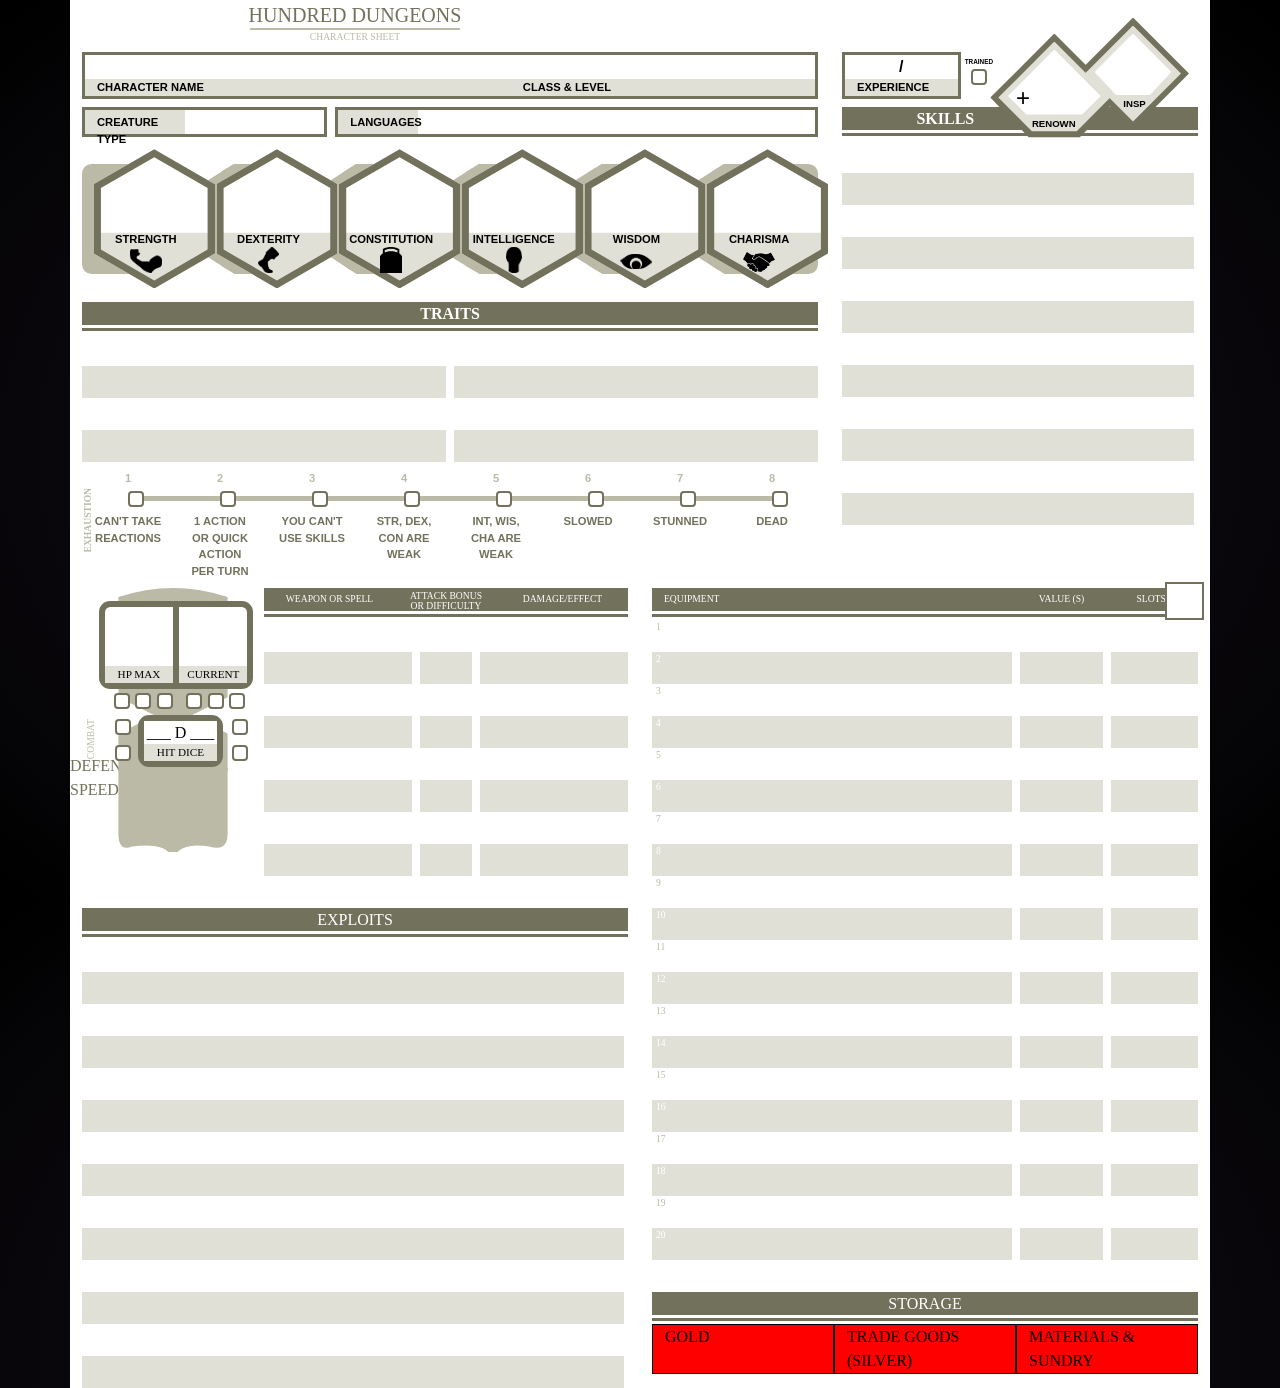
==== commit 075618f5: "hit dice area complete" ====
--- a/character-sheet.html
+++ b/character-sheet.html
@@ -413,19 +413,80 @@
                                         z"></path>
 
                                     </svg>
-                                </div>                                
+                                </div>
                                 <div class="row position-relative" id="combat-hp-summary">
                                     <div class="col px-0 position-relative" id="hp-max-box">
-                                        <div class="attribute-label hp-summary-label w-100 position-absolute" id="hp-max-label">HP MAX</div>
+                                        <div class="attribute-label hp-summary-label w-100 position-absolute"
+                                            id="hp-max-label">HP MAX</div>
                                     </div>
                                     <div class="col px-0 position-relative" id="hp-current-box">
-                                        <div class="attribute-label hp-summary-label w-100 position-absolute" id="hp-current-label">CURRENT</div>
-                                    </div>
-                                </div>
-                                <div class="row position-relative" id="hit-dice-summary">
-                                    <div class="w-100 position-absolute attribute-label hp-summary-label" id="hit-dice-label">
-                                        HIT DICE
-                                    </div> 
+                                        <div class="attribute-label hp-summary-label w-100 position-absolute"
+                                            id="hp-current-label">CURRENT</div>
+                                    </div>
+                                </div>
+                                <div class="row position-relative gx-0" id="hit-dice-uses">
+                                    <div class="col form-check px-0">
+                                        <input class="form-check-input input-box mx-0" type="checkbox" id="hit-dice-1"
+                                            value="1">
+                                    </div>
+                                    <div class="col form-check px-0">
+                                        <input class="form-check-input input-box mx-0" type="checkbox" id="hit-dice-2"
+                                            value="2">
+                                    </div>
+                                    <div class="col form-check ps-0 pe-1">
+                                        <input class="form-check-input input-box mx-0" type="checkbox" id="hit-dice-3"
+                                            value="3">
+                                    </div>
+
+                                    <div class="col form-check ps-1 pe-0">
+                                        <input class="form-check-input input-box mx-0" type="checkbox" id="hit-dice-4"
+                                            value="4">
+                                    </div>
+                                    <div class="col form-check px-0">
+                                        <input class="form-check-input input-box mx-0" type="checkbox" id="hit-dice-5"
+                                            value="5">
+                                    </div>
+                                    <div class="col form-check px-0">
+                                        <input class="form-check-input input-box mx-0" type="checkbox" id="hit-dice-6"
+                                            value="6">
+                                    </div>
+                                </div>
+                                <div class="row position-relative gx-0" id="hit-dice-summary">
+                                    <div class="col-1 px-0 position-relative">
+                                        <div class="row">
+                                            <div class="col form-check px-0" id="hit-dice-ll">
+                                                <input class="form-check-input input-box mx-0" type="checkbox" id="hit-dice-6" value="6">
+                                            </div>
+                                        </div>
+                                        <div class="row">
+                                            <div class="col form-check px-0">
+                                                <input class="form-check-input input-box mx-0" type="checkbox" id="hit-dice-6" value="6">
+                                            </div>
+                                        </div>
+                                    </div>
+                                    <div class="position-relative px-0 col-7" id="hit-dice-box">
+                                        <div class="w-100 position-absolute" id="hit-dice-counts">
+                                            <span>___</span>
+                                            D
+                                            <span>___</span>
+                                        </div>
+                                        <div class="w-100 position-absolute attribute-label hp-summary-label"
+                                            id="hit-dice-label">
+                                            HIT DICE
+                                        </div>
+                                    </div>
+                                    <div class="col-1 px-0 position-relative" id="hit-dice-lr">
+                                        <div class="row">
+                                            <div class="col form-check px-0">
+                                                <input class="form-check-input input-box mx-0" type="checkbox" id="hit-dice-6" value="6">
+                                            </div>
+                                        </div>
+                                        <div class="row">
+                                            <div class="col form-check px-0">
+                                                <input class="form-check-input input-box mx-0" type="checkbox" id="hit-dice-6" value="6">
+                                            </div>
+                                        </div>
+                                    </div>
                                 </div>
                                 <div class="row position-relative">
                                     DEFENSE/INITIATIVE
--- a/style.css
+++ b/style.css
@@ -241,7 +241,6 @@
 .input-box {
     background-color: #ffffff;
     border: .15rem solid #72715b;
-    margin-left: .65rem !important;
 }
 .check-label-above {
     color: #bbbaa7;
@@ -398,26 +397,42 @@
     color: #000000;
     width: 85%;
     top: 0.8rem;
-    left: 1.5rem;
-    height: 6.5rem;
+    left: 1.8rem;
+    height: 5.5rem;
+    background-color: #ffffff;
 }
 #hit-dice-summary {
     z-index: 8;
     color: #000000;
-    width: 85%;
+    width: 75%;
     top: 0.8rem;
-    left: 1.5rem;
-    height: 5rem;
+    left: 2.8rem;
 }
 .hp-summary-label {
     bottom: 0;
     background-color: #e0e0d6;
 }
 #hp-max-box {
+    border-right: solid .4rem #72715b;
+}
+#hit-dice-box {
+    border: solid .4rem #72715b;
+    border-radius: .7rem;
+    width: 62%;
+}
+#hit-dice-uses {
+    z-index: 8;
+    width: 75%;
+    left: 2rem;
+    top: .8rem;
+}
+#character-exhaustion input {
+    margin-left: .65rem;
+}
+#hit-dice-counts {
     background-color: #ffffff;
-    border-right: solid .4rem #72715b;
-}
-#hp-current-box {
-    background-color: #ffffff;
-    z-index: 8;
+    text-align: center;
+}
+#hit-dice-lr {
+    left: 1.3rem;
 }
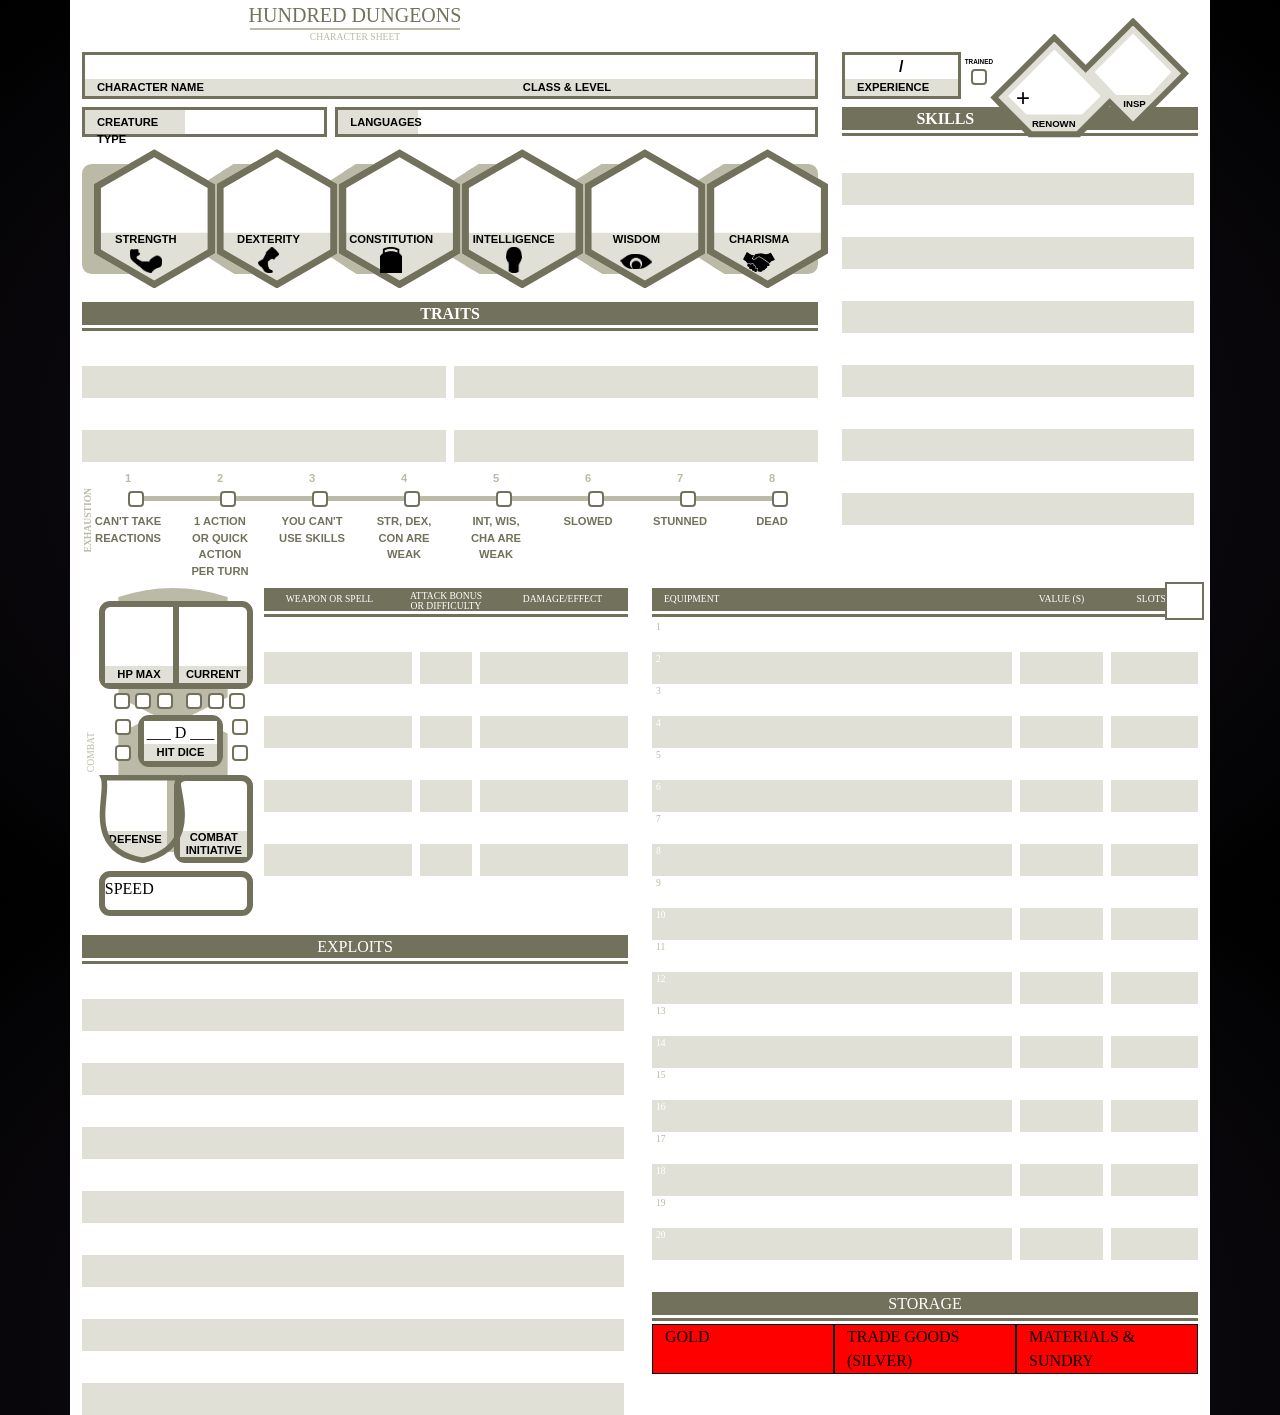
==== commit dced7afb: "clip-path applied to the svg Defense shape" ====
--- a/character-sheet.html
+++ b/character-sheet.html
@@ -411,7 +411,6 @@
                                         Q 20,80 40,70
                                         Q 20,60 20,60
                                         z"></path>
-
                                     </svg>
                                 </div>
                                 <div class="row position-relative" id="combat-hp-summary">
@@ -466,9 +465,9 @@
                                     </div>
                                     <div class="position-relative px-0 col-7" id="hit-dice-box">
                                         <div class="w-100 position-absolute" id="hit-dice-counts">
-                                            <span>___</span>
+                                            <span class="hit-dice-input" id="hit-dice-number">___</span>
                                             D
-                                            <span>___</span>
+                                            <span class="hit-dice-input" id="hit-dice-type">___</span>
                                         </div>
                                         <div class="w-100 position-absolute attribute-label hp-summary-label"
                                             id="hit-dice-label">
@@ -488,10 +487,40 @@
                                         </div>
                                     </div>
                                 </div>
-                                <div class="row position-relative">
-                                    DEFENSE/INITIATIVE
-                                </div>
-                                <div class="row position-relative">
+                                <div class="row position-relative" id="defense-initiative">
+                                    <div class="col position-relative px-0 me-1" id="defense-wrapper">
+                                        <div class="position-relative px-0 me-1" id="combat-defense-clip">
+                                            <svg class="position-absolute" id="defense-shield-clip" viewBox="0 0 100 100" xmlns="http://www.w3.org/2000/svg">
+                                                <clipPath id="shield-clip" clipPathUnits="userSpaceOnUse">
+                                                    <path d="M 0,0
+                                                  C 8,20 -20,85 46,86
+                                                  C 84,70 76,12 86,0 z" />
+                                                </clipPath>
+                                              </svg>
+                                            <svg class="position-absolute" id="defense-shield" viewBox="0 0 100 100" xmlns="http://www.w3.org/2000/svg">  
+                                              <path fill="transparent"
+                                                  d="M 5,3
+                                                  C 13,20 -20,85 50,97
+                                                  C 120,80 85,15 90,3 z"  />
+                                            </svg>
+                                            <div class="w-100 position-absolute attribute-label hp-summary-label" id="defense-label">DEFENSE</div>
+                                        </div>
+                                        <div class="position-relative px-0 me-1" id="combat-defense">
+                                            <svg class="position-absolute" id="defense-shield" viewBox="0 0 100 100" xmlns="http://www.w3.org/2000/svg">  
+                                              <path fill="transparent"
+                                                  d="M 5,3
+                                                  C 13,20 -20,85 50,97
+                                                  C 120,80 85,15 90,3 z"  />
+                                            </svg>
+                                        </div>
+                                    </div>    
+                                    <div class="col position-relative px-0 ms-1" id="combat-initiative">
+                                        <div class="" id="combat-initiative-box">
+                                            <div class="w-100 position-absolute attribute-label hp-summary-label" id="initiative-label">COMBAT INITIATIVE</div>
+                                        </div>
+                                    </div>
+                                </div>
+                                <div class="row position-relative" id="combat-speed">
                                     SPEED
                                 </div>
                             </div>
--- a/style.css
+++ b/style.css
@@ -185,6 +185,8 @@
     text-align: center;
     color: #000000;
     font-size: .7rem;
+    font-family: 'Arial';
+    font-weight: 600;
 }
 .attribute-icon {
     bottom:11%;
@@ -390,7 +392,7 @@
     position: relative;
     z-index:1
 }
-#combat-hp-summary {
+#combat-hp-summary, #combat-speed {
     border: solid .4rem #72715b; 
     border-radius: .7rem;
     z-index: 8;
@@ -400,6 +402,15 @@
     left: 1.8rem;
     height: 5.5rem;
     background-color: #ffffff;
+}
+#defense-initiative {
+    width: 85%;
+    z-index: 8;
+    top: 0.8rem;
+    left: 1.8rem;
+    height: 5.5rem;
+    margin-top: .5rem;
+    margin-bottom: .5rem;
 }
 #hit-dice-summary {
     z-index: 8;
@@ -435,4 +446,41 @@
 }
 #hit-dice-lr {
     left: 1.3rem;
+}
+#initiative-label {
+    line-height: .8rem;
+}
+#combat-speed {
+    height: 2.8rem;
+}
+#combat-initiative {
+    background-color: #ffffff;
+    border: solid .4rem #72715b;
+    border-radius: .7rem;
+}
+#combat-defense-clip {
+    background-color: #ffffff;
+    clip-path: url(#shield-clip);
+    height: 100%;
+    left: 0.3rem;
+}
+#combat-defense {
+    height: 100%;
+    top: -5.5rem;
+}
+#combat-defense svg path { 
+    stroke: #72715b;
+    stroke-width: .4rem;
+}
+#defense-shield-clip {
+    height: 100%;
+    z-index: 7;
+}
+#defense-shield {
+    height: 100%;
+    z-index:8;
+}
+#defense-label {
+    height: 2rem;
+    z-index:2;
 }
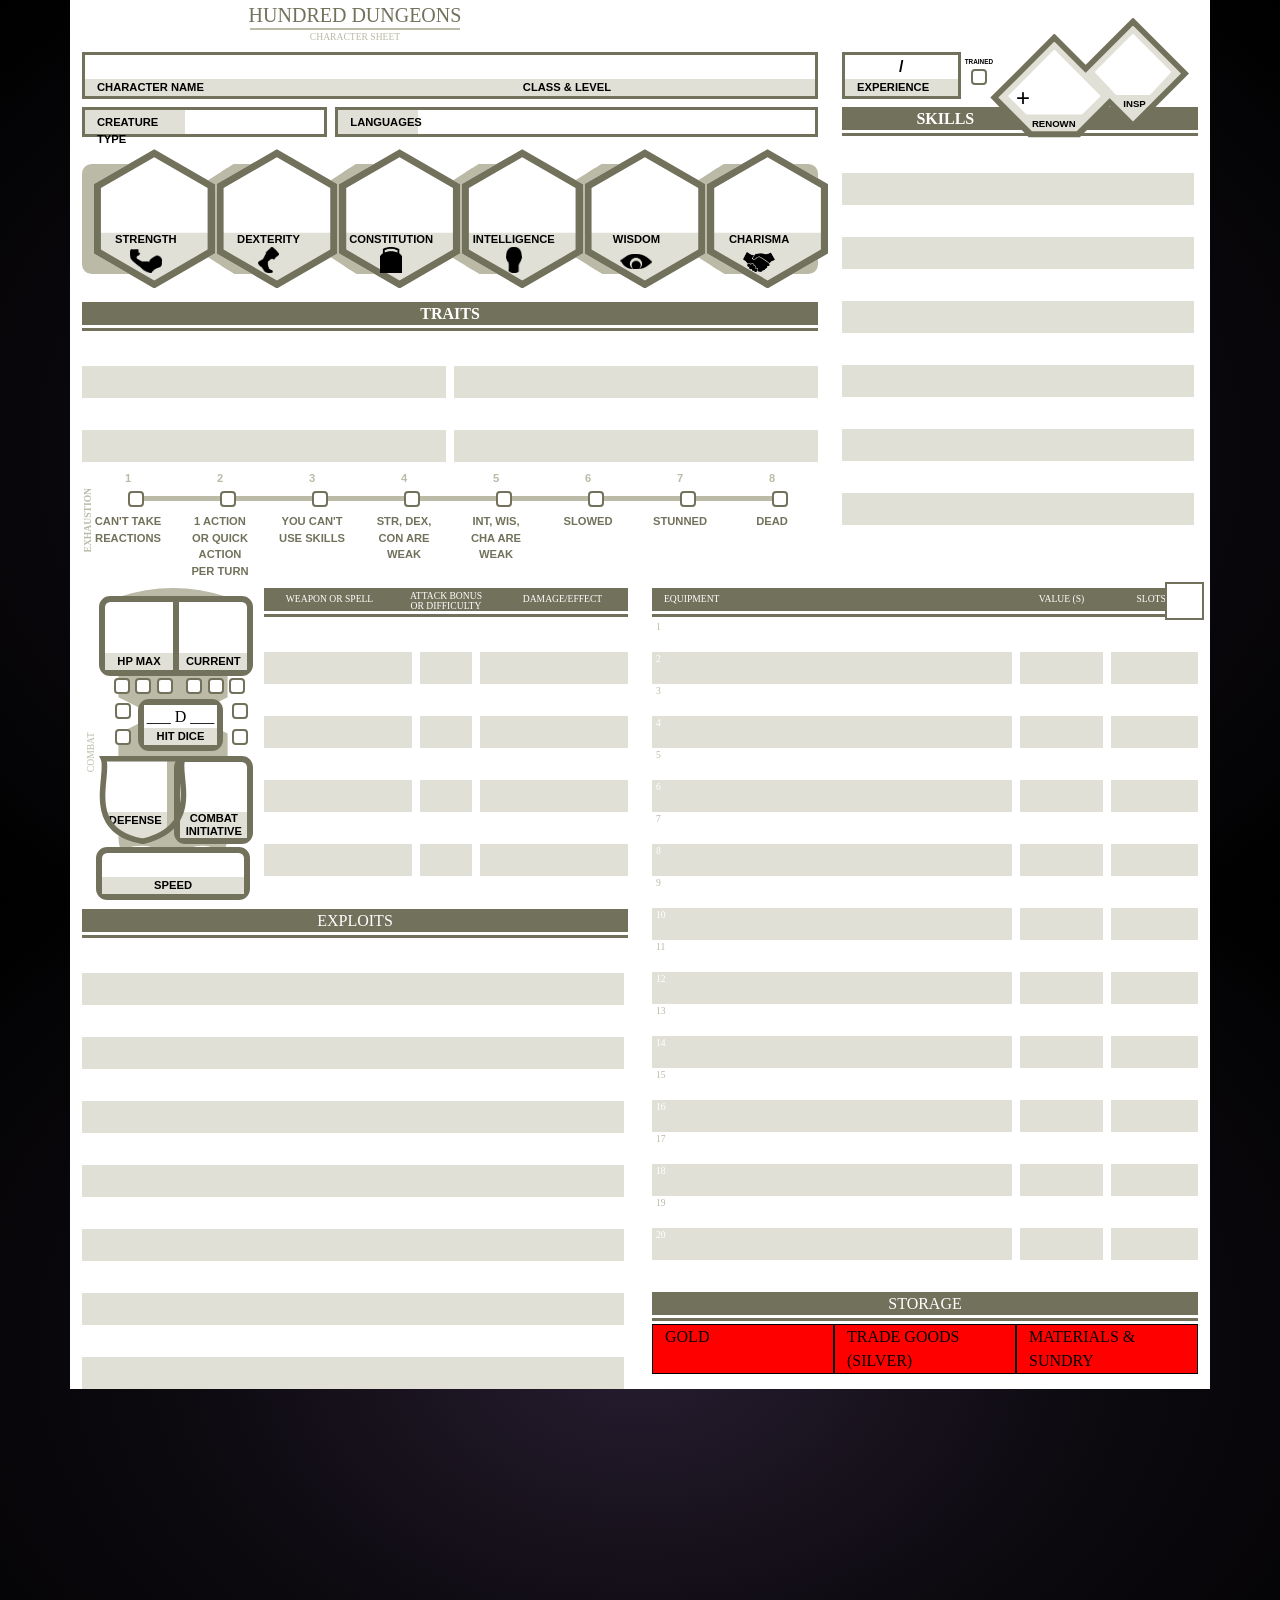
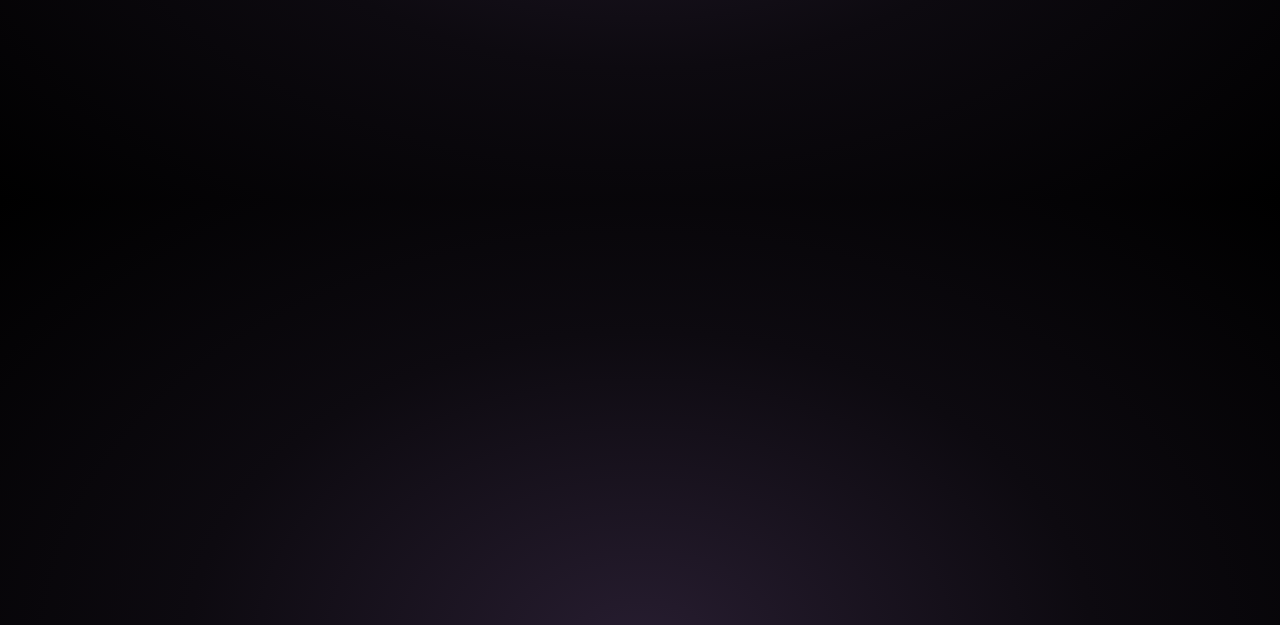
==== commit 5cbc3111: ""combat" area content-complete" ====
--- a/character-sheet.html
+++ b/character-sheet.html
@@ -394,7 +394,7 @@
                         <div class="row position-relative">
                             <div class="col-4 position-relative px-0" id="combat-stats">
                                 <div class="position-absolute h-100 w-100 combat-summary-background">
-                                    <svg viewBox="0 0 100 150" xmlns="http://www.w3.org/2000/svg"
+                                    <svg viewBox="0 0 100 165" xmlns="http://www.w3.org/2000/svg"
                                         xmlns:xlink="http://www.w3.org/1999/xlink">
                                         <path fill="#bbbaa7" d="m 20,5 
                                         Q 50,-5 80,5
@@ -402,11 +402,11 @@
                                         Q 60,70 60,70
                                         Q 60,70 80,80
                                         Q 80,70 80,135
-                                        Q 80,145 70,142
-                                        Q 57,140 52.5,145
-                                        L 47.5, 145
+                                        Q 80,150 70,142
+                                        Q 57,140 52.5,150
+                                        L 47.5, 150
                                         Q 43,140 27.5,142
-                                        Q 20,145 20,135
+                                        Q 20,150 20,135
                                         Q 20,80 20,80
                                         Q 20,80 40,70
                                         Q 20,60 20,60
@@ -497,12 +497,6 @@
                                                   C 84,70 76,12 86,0 z" />
                                                 </clipPath>
                                               </svg>
-                                            <svg class="position-absolute" id="defense-shield" viewBox="0 0 100 100" xmlns="http://www.w3.org/2000/svg">  
-                                              <path fill="transparent"
-                                                  d="M 5,3
-                                                  C 13,20 -20,85 50,97
-                                                  C 120,80 85,15 90,3 z"  />
-                                            </svg>
                                             <div class="w-100 position-absolute attribute-label hp-summary-label" id="defense-label">DEFENSE</div>
                                         </div>
                                         <div class="position-relative px-0 me-1" id="combat-defense">
@@ -510,7 +504,7 @@
                                               <path fill="transparent"
                                                   d="M 5,3
                                                   C 13,20 -20,85 50,97
-                                                  C 120,80 85,15 90,3 z"  />
+                                                  C 120,80 87,20 95,3 z"  />
                                             </svg>
                                         </div>
                                     </div>    
@@ -520,8 +514,15 @@
                                         </div>
                                     </div>
                                 </div>
-                                <div class="row position-relative" id="combat-speed">
-                                    SPEED
+                                <div class="container position-relative" id="combat-speed">
+                                    <div class="row position-relative" id="combat-speed-input-area">
+                                        <div class="col" id="combat-speed-input">
+                                            &nbsp;
+                                        </div>
+                                    </div>
+                                    <div class="row position-relative" id="combat-speed-label-area">
+                                        <div class="col cs-field-label attribute-label" id="combat-speed-label">SPEED</div>
+                                    </div>
                                 </div>
                             </div>
                             <div class="col-8">
@@ -1024,12 +1025,30 @@
                         </div>
                         <div class="row" id="storage-icons">
                             <div class="col storage-bin" id="storage-gold">
+                                <svg class="position-absolute" id="defense-shield" viewBox="0 0 100 100" xmlns="http://www.w3.org/2000/svg">  
+                                    <path fill="transparent"
+                                        d="M 5,3
+                                        C 13,20 -20,85 50,97
+                                        C 120,80 87,20 95,3 z"  />
+                                  </svg>
                                 GOLD
                             </div>
                             <div class="col storage-bin" id="storage-trade-goods">
+                                <svg class="position-absolute" id="defense-shield" viewBox="0 0 100 100" xmlns="http://www.w3.org/2000/svg">  
+                                    <path fill="transparent"
+                                        d="M 5,3
+                                        C 13,20 -20,85 50,97
+                                        C 120,80 87,20 95,3 z"  />
+                                  </svg>
                                 TRADE GOODS (SILVER)
                             </div>
                             <div class="col storage-bin" id="storage-materials">
+                                <svg class="position-absolute" id="defense-shield" viewBox="0 0 100 100" xmlns="http://www.w3.org/2000/svg">  
+                                    <path fill="transparent"
+                                        d="M 5,3
+                                        C 13,20 -20,85 50,97
+                                        C 120,80 87,20 95,3 z"  />
+                                  </svg>
                                 MATERIALS &amp; SUNDRY
                             </div>
                         </div>
--- a/style.css
+++ b/style.css
@@ -381,7 +381,10 @@
 .equipment-row-label-light {
     color: #bbbaa7;
 }
-#exploits, #storage {
+#exploits {
+    margin-top: 0.4rem;
+}
+#storage {
     margin-top: 2rem;
 }
 #combat-label {
@@ -392,21 +395,33 @@
     position: relative;
     z-index:1
 }
-#combat-hp-summary, #combat-speed {
+#combat-hp-summary {
     border: solid .4rem #72715b; 
     border-radius: .7rem;
     z-index: 8;
     color: #000000;
     width: 85%;
-    top: 0.8rem;
+    top: 0.5rem;
     left: 1.8rem;
-    height: 5.5rem;
-    background-color: #ffffff;
+    height: 5rem;
+    background-color: #ffffff;
+}
+#combat-speed {
+    border: solid .4rem #72715b; 
+    border-radius: .7rem;
+    z-index: 8;
+    color: #000000;
+    width: 85%;
+    top: -0.2rem;
+    left: 0rem;
+    height: 3.3rem;
+    background-color: #ffffff;
+    text-align: center;
 }
 #defense-initiative {
     width: 85%;
     z-index: 8;
-    top: 0.8rem;
+    top: 0.1rem;
     left: 1.8rem;
     height: 5.5rem;
     margin-top: .5rem;
@@ -416,7 +431,7 @@
     z-index: 8;
     color: #000000;
     width: 75%;
-    top: 0.8rem;
+    top: 0.3rem;
     left: 2.8rem;
 }
 .hp-summary-label {
@@ -435,7 +450,7 @@
     z-index: 8;
     width: 75%;
     left: 2rem;
-    top: .8rem;
+    top: .4rem;
 }
 #character-exhaustion input {
     margin-left: .65rem;
@@ -449,9 +464,6 @@
 }
 #initiative-label {
     line-height: .8rem;
-}
-#combat-speed {
-    height: 2.8rem;
 }
 #combat-initiative {
     background-color: #ffffff;
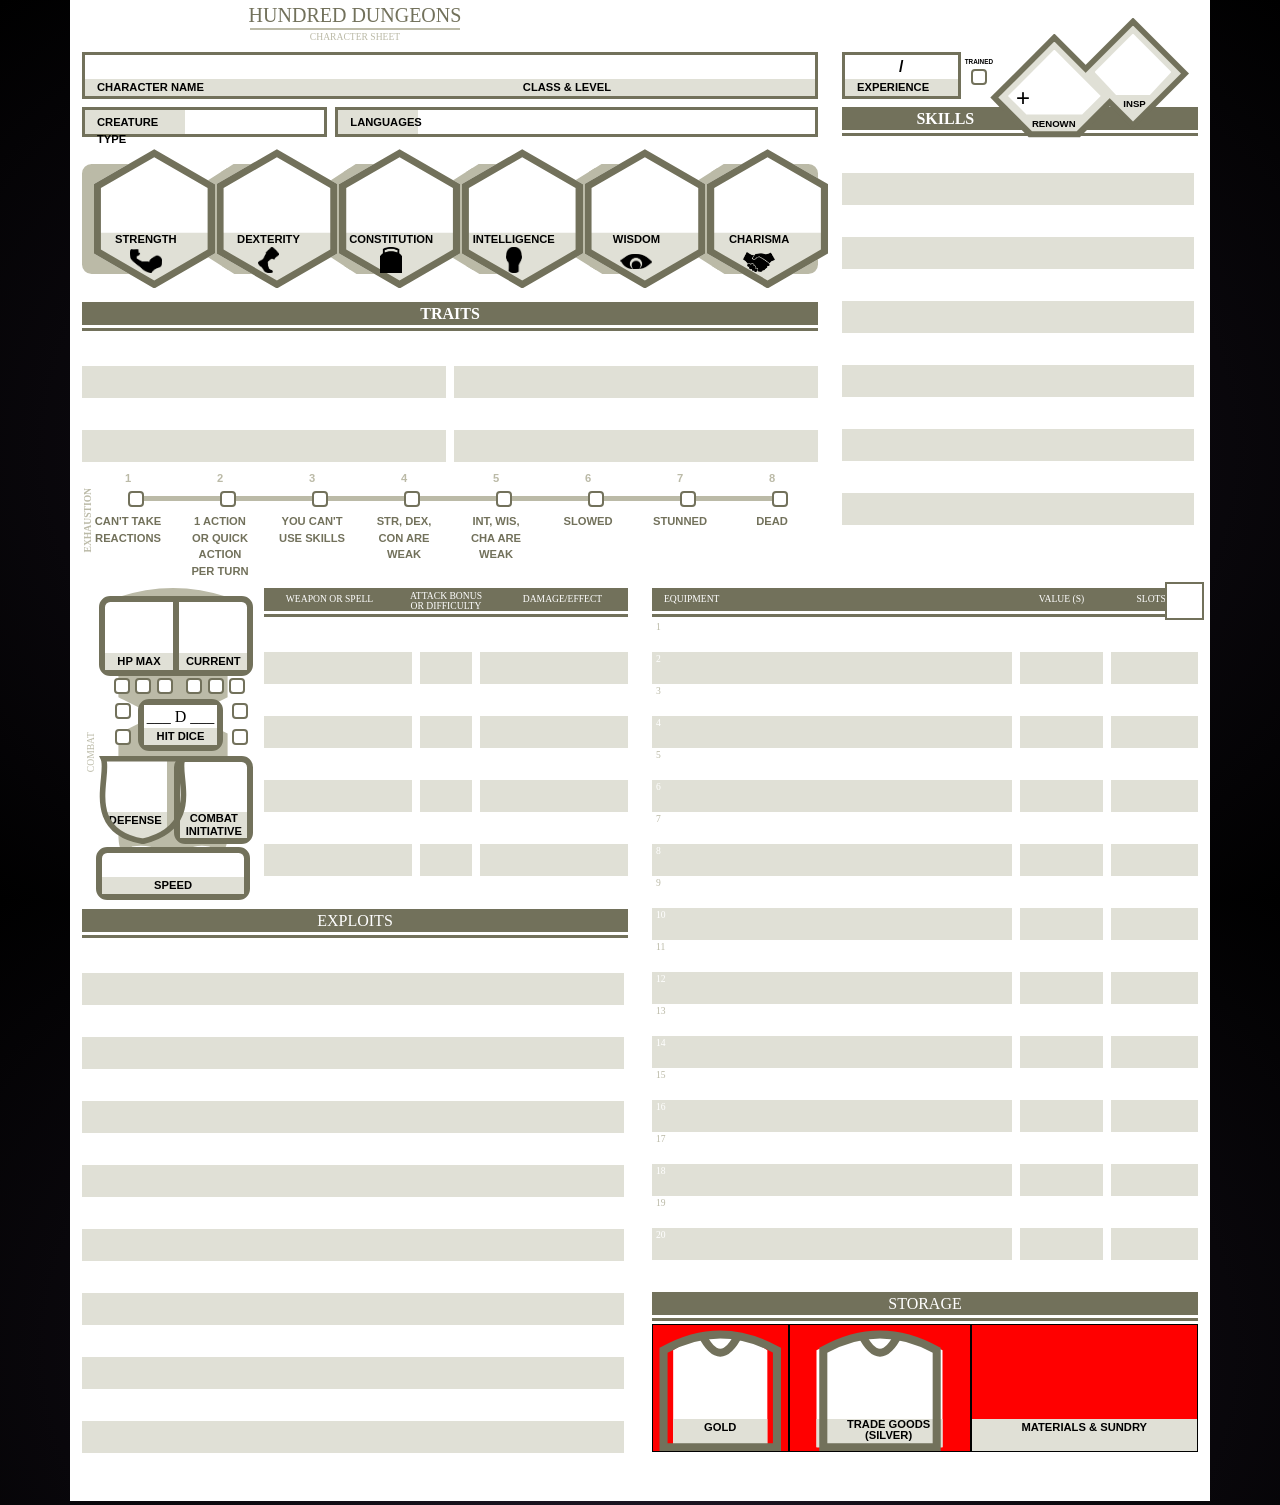
==== commit f6fb9da9: "gold container & masking" ====
--- a/character-sheet.html
+++ b/character-sheet.html
@@ -454,12 +454,14 @@
                                     <div class="col-1 px-0 position-relative">
                                         <div class="row">
                                             <div class="col form-check px-0" id="hit-dice-ll">
-                                                <input class="form-check-input input-box mx-0" type="checkbox" id="hit-dice-6" value="6">
+                                                <input class="form-check-input input-box mx-0" type="checkbox"
+                                                    id="hit-dice-7" value="7">
                                             </div>
                                         </div>
                                         <div class="row">
                                             <div class="col form-check px-0">
-                                                <input class="form-check-input input-box mx-0" type="checkbox" id="hit-dice-6" value="6">
+                                                <input class="form-check-input input-box mx-0" type="checkbox"
+                                                    id="hit-dice-8" value="8">
                                             </div>
                                         </div>
                                     </div>
@@ -477,12 +479,14 @@
                                     <div class="col-1 px-0 position-relative" id="hit-dice-lr">
                                         <div class="row">
                                             <div class="col form-check px-0">
-                                                <input class="form-check-input input-box mx-0" type="checkbox" id="hit-dice-6" value="6">
+                                                <input class="form-check-input input-box mx-0" type="checkbox"
+                                                    id="hit-dice-9" value="9">
                                             </div>
                                         </div>
                                         <div class="row">
                                             <div class="col form-check px-0">
-                                                <input class="form-check-input input-box mx-0" type="checkbox" id="hit-dice-6" value="6">
+                                                <input class="form-check-input input-box mx-0" type="checkbox"
+                                                    id="hit-dice-10" value="10">
                                             </div>
                                         </div>
                                     </div>
@@ -490,27 +494,30 @@
                                 <div class="row position-relative" id="defense-initiative">
                                     <div class="col position-relative px-0 me-1" id="defense-wrapper">
                                         <div class="position-relative px-0 me-1" id="combat-defense-clip">
-                                            <svg class="position-absolute" id="defense-shield-clip" viewBox="0 0 100 100" xmlns="http://www.w3.org/2000/svg">
+                                            <svg class="position-absolute" id="defense-shield-clip"
+                                                viewBox="0 0 100 100" xmlns="http://www.w3.org/2000/svg">
                                                 <clipPath id="shield-clip" clipPathUnits="userSpaceOnUse">
                                                     <path d="M 0,0
                                                   C 8,20 -20,85 46,86
                                                   C 84,70 76,12 86,0 z" />
                                                 </clipPath>
-                                              </svg>
-                                            <div class="w-100 position-absolute attribute-label hp-summary-label" id="defense-label">DEFENSE</div>
+                                            </svg>
+                                            <div class="w-100 position-absolute attribute-label hp-summary-label"
+                                                id="defense-label">DEFENSE</div>
                                         </div>
                                         <div class="position-relative px-0 me-1" id="combat-defense">
-                                            <svg class="position-absolute" id="defense-shield" viewBox="0 0 100 100" xmlns="http://www.w3.org/2000/svg">  
-                                              <path fill="transparent"
-                                                  d="M 5,3
+                                            <svg class="position-absolute" id="defense-shield" viewBox="0 0 100 100"
+                                                xmlns="http://www.w3.org/2000/svg">
+                                                <path fill="transparent" d="M 5,3
                                                   C 13,20 -20,85 50,97
-                                                  C 120,80 87,20 95,3 z"  />
+                                                  C 120,80 87,20 95,3 z" />
                                             </svg>
                                         </div>
-                                    </div>    
+                                    </div>
                                     <div class="col position-relative px-0 ms-1" id="combat-initiative">
                                         <div class="" id="combat-initiative-box">
-                                            <div class="w-100 position-absolute attribute-label hp-summary-label" id="initiative-label">COMBAT INITIATIVE</div>
+                                            <div class="w-100 position-absolute attribute-label hp-summary-label"
+                                                id="initiative-label">COMBAT INITIATIVE</div>
                                         </div>
                                     </div>
                                 </div>
@@ -521,7 +528,8 @@
                                         </div>
                                     </div>
                                     <div class="row position-relative" id="combat-speed-label-area">
-                                        <div class="col cs-field-label attribute-label" id="combat-speed-label">SPEED</div>
+                                        <div class="col cs-field-label attribute-label" id="combat-speed-label">SPEED
+                                        </div>
                                     </div>
                                 </div>
                             </div>
@@ -698,6 +706,16 @@
                         <div class="row cs-tr-dark">
                             <div class="col ps-0 pe-1">
                                 <div class="cs-table-cell" id="character-exploit-14">&nbsp;</div>
+                            </div>
+                        </div>
+                        <div class="row cs-tr-light">
+                            <div class="col ps-0 pe-1">
+                                <div class="cs-table-cell" id="character-exploit-15">&nbsp;</div>
+                            </div>
+                        </div>
+                        <div class="row cs-tr-dark">
+                            <div class="col ps-0 pe-1">
+                                <div class="cs-table-cell" id="character-exploit-16">&nbsp;</div>
                             </div>
                         </div>
                     </div>
@@ -1024,32 +1042,74 @@
                             </div>
                         </div>
                         <div class="row" id="storage-icons">
-                            <div class="col storage-bin" id="storage-gold">
-                                <svg class="position-absolute" id="defense-shield" viewBox="0 0 100 100" xmlns="http://www.w3.org/2000/svg">  
-                                    <path fill="transparent"
-                                        d="M 5,3
+                            <div class="col-3 storage-bin position-relative px-0" id="storage-gold">
+                                <div class="storage-clipped position-absolute" id="storage-gold-clipped">
+                                    <svg class="position-absolute" viewBox="0 0 100 100"
+                                        xmlns="http://www.w3.org/2000/svg">
+                                        <clipPath id="gold-clippath" clipPathUnits="objectBoundingBox">
+                                            <path d="M .15,.20
+                                                       V .97
+                                                       H .85
+                                                      V .20
+                                                      Q .50,-.05 .15,.20 z" />
+                                        </clipPath>
+                                    </svg>
+                                    <div class="w-100 position-absolute attribute-label hp-summary-label"
+                                        id="storage-gold-label">GOLD</div>
+                                </div>
+                                <div class="storage position-absolute" id="gold-container">
+                                    <svg class="position-absolute" id="gold-drawing" viewBox="0 0 100 100"
+                                        xmlns="http://www.w3.org/2000/svg">
+                                        <path d="M 5,20
+                                           V 97
+                                           H 95
+                                           V 20
+                                           Q 50,-5 5, 20 z" />
+                                        <path d="M 35,7
+                                             Q 50,37 65,7"></path>
+                                    </svg>
+                                </div>
+                            </div>
+                            <div class="col-4 storage-bin position-relative px-0" id="storage-silver">
+
+                                <div class="storage-clipped position-absolute" id="storage-silver-clipped">
+                                    <svg class="position-absolute" viewBox="0 0 100 100"
+                                        xmlns="http://www.w3.org/2000/svg">
+                                        <clipPath id="silver-clippath" clipPathUnits="objectBoundingBox">
+                                            <path d="M .15,.20
+                                                       V .97
+                                                       H .85
+                                                      V .20
+                                                      Q .50,-.05 .15,.20 z" />
+                                        </clipPath>
+                                    </svg>
+                                    <div class="w-100 position-absolute attribute-label hp-summary-label"id="storage-silver-label">
+                                        <div id="silver-label">TRADE GOODS (SILVER)</div>
+                                    </div>
+                                </div>
+                                <div class="storage position-absolute" id="silver-container">
+                                    <svg class="position-absolute" id="silver-drawing" viewBox="0 0 100 100"
+                                        xmlns="http://www.w3.org/2000/svg">
+                                        <path d="M 5,20
+                                           V 97
+                                           H 95
+                                           V 20
+                                           Q 50,-5 5, 20 z" />
+                                        <path d="M 35,7
+                                             Q 50,37 65,7"></path>
+                                    </svg>
+                                </div>
+
+                            </div>
+                            <div class="col-5 storage-bin position-relative px-0" id="storage-materials">
+                                <svg class="position-absolute" id="defense-shield" viewBox="0 0 100 100"
+                                    xmlns="http://www.w3.org/2000/svg">
+                                    <path fill="transparent" d="M 5,3
                                         C 13,20 -20,85 50,97
-                                        C 120,80 87,20 95,3 z"  />
-                                  </svg>
-                                GOLD
-                            </div>
-                            <div class="col storage-bin" id="storage-trade-goods">
-                                <svg class="position-absolute" id="defense-shield" viewBox="0 0 100 100" xmlns="http://www.w3.org/2000/svg">  
-                                    <path fill="transparent"
-                                        d="M 5,3
-                                        C 13,20 -20,85 50,97
-                                        C 120,80 87,20 95,3 z"  />
-                                  </svg>
-                                TRADE GOODS (SILVER)
-                            </div>
-                            <div class="col storage-bin" id="storage-materials">
-                                <svg class="position-absolute" id="defense-shield" viewBox="0 0 100 100" xmlns="http://www.w3.org/2000/svg">  
-                                    <path fill="transparent"
-                                        d="M 5,3
-                                        C 13,20 -20,85 50,97
-                                        C 120,80 87,20 95,3 z"  />
-                                  </svg>
-                                MATERIALS &amp; SUNDRY
+                                        C 120,80 87,20 95,3 z" />
+                                </svg>
+                                <div class="w-100 position-absolute attribute-label hp-summary-label"
+                                    id="defense-label">MATERIALS &amp; SUNDRY</div>
                             </div>
                         </div>
                     </div>
--- a/style.css
+++ b/style.css
@@ -345,8 +345,9 @@
     padding-top: .4rem;
     width: 31%;
 }
-.storage-icons {
+#storage-icons {
     background-color: aquamarine;
+    height: 8rem;
 }
 .storage-bin {
     background-color: red;
@@ -383,6 +384,7 @@
 }
 #exploits {
     margin-top: 0.4rem;
+    margin-bottom: 3rem;
 }
 #storage {
     margin-top: 2rem;
@@ -495,4 +497,47 @@
 #defense-label {
     height: 2rem;
     z-index:2;
+}
+#gold-container, #silver-container, #materials-container {
+    z-index: 12;
+    height: 100%;
+    width: 100%;
+}
+#gold-drawing, #silver-drawing, #materials-drawing {
+    fill: transparent;
+    stroke: #72715b;
+    stroke-width: .4rem;
+    height: 100%;
+    width: 100%;
+}
+#storage-gold-label, #storage-materials-label {
+    height: 2rem;
+    z-index:2;
+}
+#storage-silver-label {
+    height: 2rem;
+    z-index:2;
+    width: 8rem;
+    margin-left: auto;
+    margin-right: auto;
+}
+.storage-clipped {
+    background-color: #ffffff;
+    height: 100%;
+    width: 100%;
+}
+#storage-gold-clipped {
+    clip-path: url(#gold-clippath);
+}
+#storage-silver-clipped {
+    clip-path: url(#gold-clippath);
+}
+#storage-materials-clipped {
+    clip-path: url(#gold-clippath);
+}
+#silver-label {
+    width: 8rem;
+    text-align: center;
+    margin: 0 19.5% 0 19.5%;
+    line-height: 0.7rem;
 }
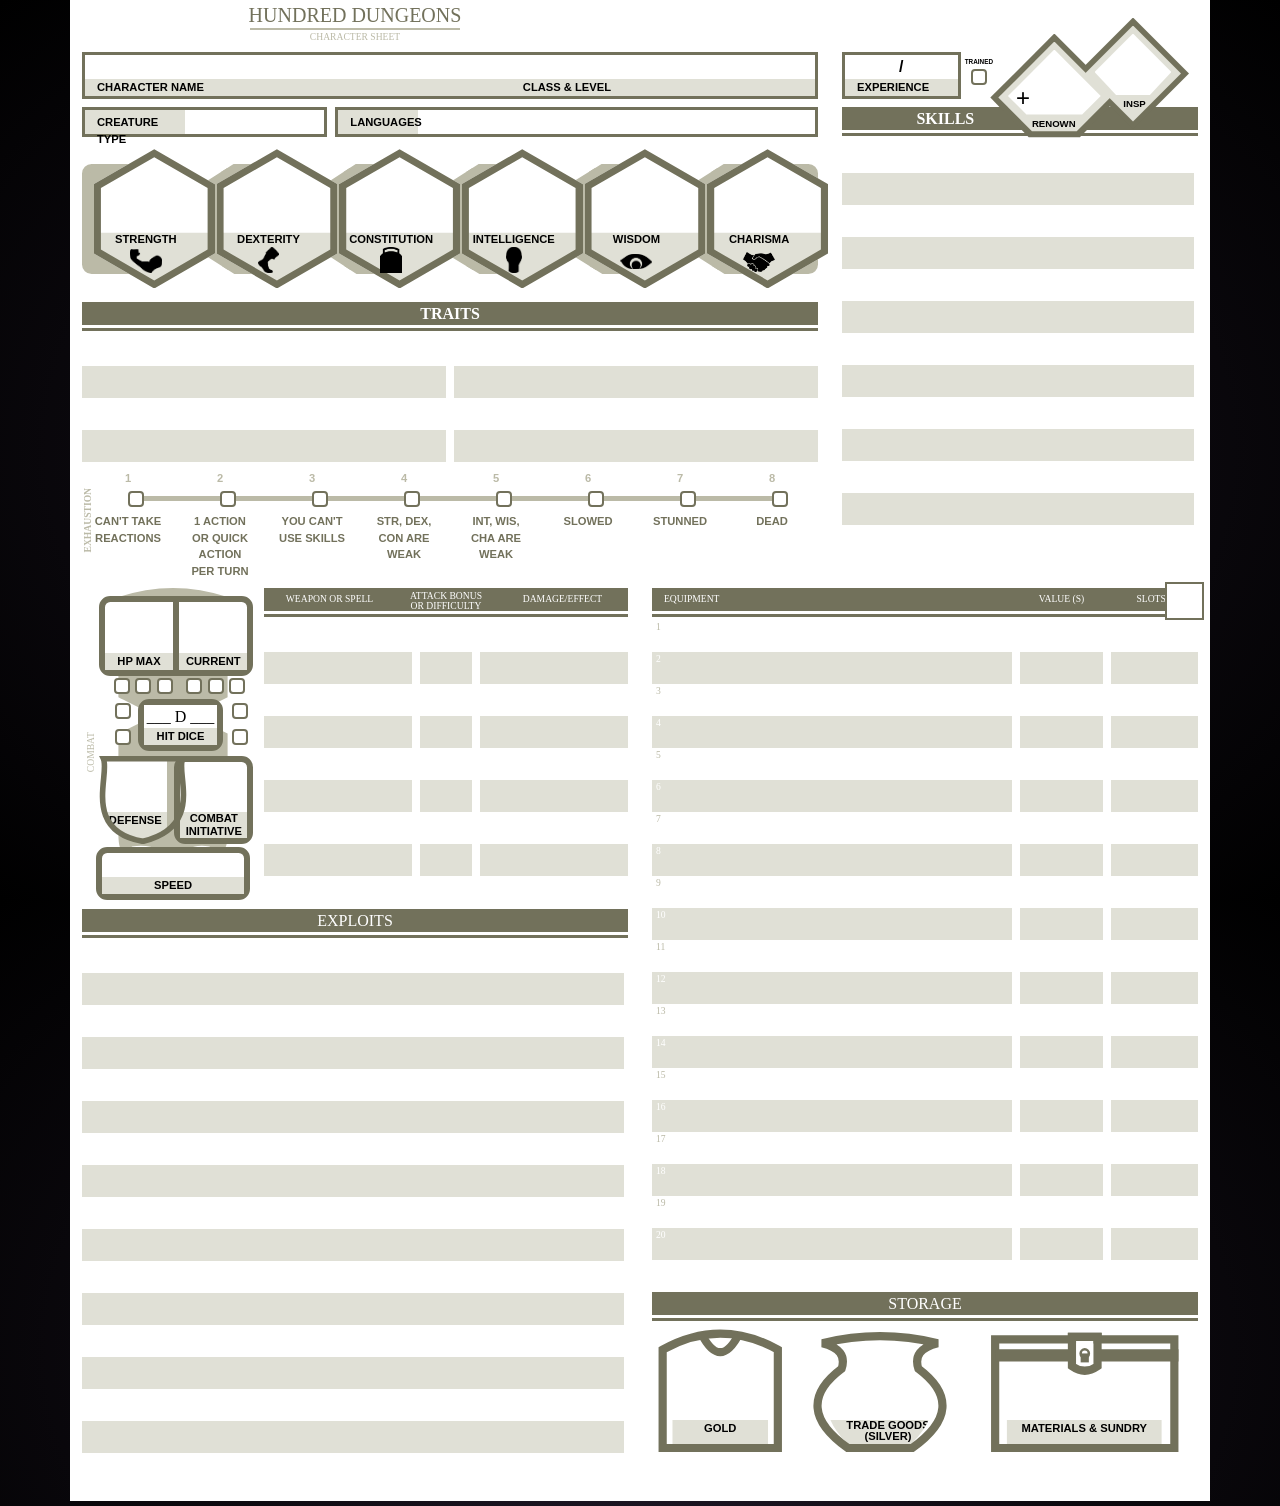
==== commit 4ab1eac9: "storage icons finished (too widely spaced)" ====
--- a/character-sheet.html
+++ b/character-sheet.html
@@ -1071,16 +1071,17 @@
                                 </div>
                             </div>
                             <div class="col-4 storage-bin position-relative px-0" id="storage-silver">
-
                                 <div class="storage-clipped position-absolute" id="storage-silver-clipped">
                                     <svg class="position-absolute" viewBox="0 0 100 100"
                                         xmlns="http://www.w3.org/2000/svg">
                                         <clipPath id="silver-clippath" clipPathUnits="objectBoundingBox">
-                                            <path d="M .15,.20
-                                                       V .97
-                                                       H .85
-                                                      V .20
-                                                      Q .50,-.05 .15,.20 z" />
+                                            <path d="M 0.25,0.15
+                                            Q 0.33,0.20 0.3,0.35
+                                            Q 0.1,0.65 0.35,0.97
+                                            H 0.65
+                                            Q 0.9,0.65 0.7,0.35
+                                            Q 0.67,0.20 0.75,0.15
+                                            Q 0.50,0.04 0.25,0.15 z" />
                                         </clipPath>
                                     </svg>
                                     <div class="w-100 position-absolute attribute-label hp-summary-label"id="storage-silver-label">
@@ -1090,26 +1091,58 @@
                                 <div class="storage position-absolute" id="silver-container">
                                     <svg class="position-absolute" id="silver-drawing" viewBox="0 0 100 100"
                                         xmlns="http://www.w3.org/2000/svg">
-                                        <path d="M 5,20
-                                           V 97
-                                           H 95
-                                           V 20
-                                           Q 50,-5 5, 20 z" />
-                                        <path d="M 35,7
-                                             Q 50,37 65,7"></path>
+                                        <path d="M 5,15
+                                           Q 25,20 20,35
+                                           Q -20,65 25,97
+                                           H 75
+                                           Q 120,65 80,35
+                                           Q 75,20 95,15
+                                           Q 50,4  5,15 z"/>
                                     </svg>
                                 </div>
-
                             </div>
                             <div class="col-5 storage-bin position-relative px-0" id="storage-materials">
-                                <svg class="position-absolute" id="defense-shield" viewBox="0 0 100 100"
-                                    xmlns="http://www.w3.org/2000/svg">
-                                    <path fill="transparent" d="M 5,3
-                                        C 13,20 -20,85 50,97
-                                        C 120,80 87,20 95,3 z" />
-                                </svg>
-                                <div class="w-100 position-absolute attribute-label hp-summary-label"
-                                    id="defense-label">MATERIALS &amp; SUNDRY</div>
+                                <div class="storage-clipped position-absolute" id="storage-materials-clipped">
+                                    <svg class="position-absolute" viewBox="0 0 150 100"
+                                        xmlns="http://www.w3.org/2000/svg">
+                                        <clipPath id="materials-clippath" clipPathUnits="objectBoundingBox">
+                                            <path d="M 0.16, 0.15 
+                                                     V .97
+                                                     H .84
+                                                     V 0.15 z" />
+                                        </clipPath>
+                                    </svg>
+                                    <div class="w-100 position-absolute attribute-label hp-summary-label"id="storage-silver-label">MATERIALS &amp; SUNDRY</div>
+                                </div>
+                                <div class="storage position-absolute" id="silver-container">
+                                    <svg class="position-absolute" id="silver-drawing" viewBox="0 0 150 100"
+                                        xmlns="http://www.w3.org/2000/svg">
+                                        <path d="M 10, 12
+                                                 H 65
+                                                 V 10
+                                                 H 85
+                                                 V 12
+                                                 H 145
+                                                 V 97
+                                                 H 5
+                                                 V 12 z"/>
+                                        <path d="M 5, 23
+                                                 H 65
+                                                 V 33
+                                                 Q 75,40 85,33
+                                                 V 26
+                                                 H 145
+                                                 V 23
+                                                 H 85
+                                                 V 10
+                                                 H 65
+                                                 V 26
+                                                 H 5" />
+                                        <path d="M 75, 23
+                                                 V 30" />
+                                        <circle cx="75" cy="23" r="1"/>
+                                    </svg>
+                                </div>
                             </div>
                         </div>
                     </div>
--- a/style.css
+++ b/style.css
@@ -346,13 +346,7 @@
     width: 31%;
 }
 #storage-icons {
-    background-color: aquamarine;
     height: 8rem;
-}
-.storage-bin {
-    background-color: red;
-    border: solid thin black;
-    color: #000000;
 }
 #equipment-slots-input {
     color: #000000;
@@ -530,10 +524,10 @@
     clip-path: url(#gold-clippath);
 }
 #storage-silver-clipped {
-    clip-path: url(#gold-clippath);
+    clip-path: url(#silver-clippath);
 }
 #storage-materials-clipped {
-    clip-path: url(#gold-clippath);
+    clip-path: url(#materials-clippath);
 }
 #silver-label {
     width: 8rem;
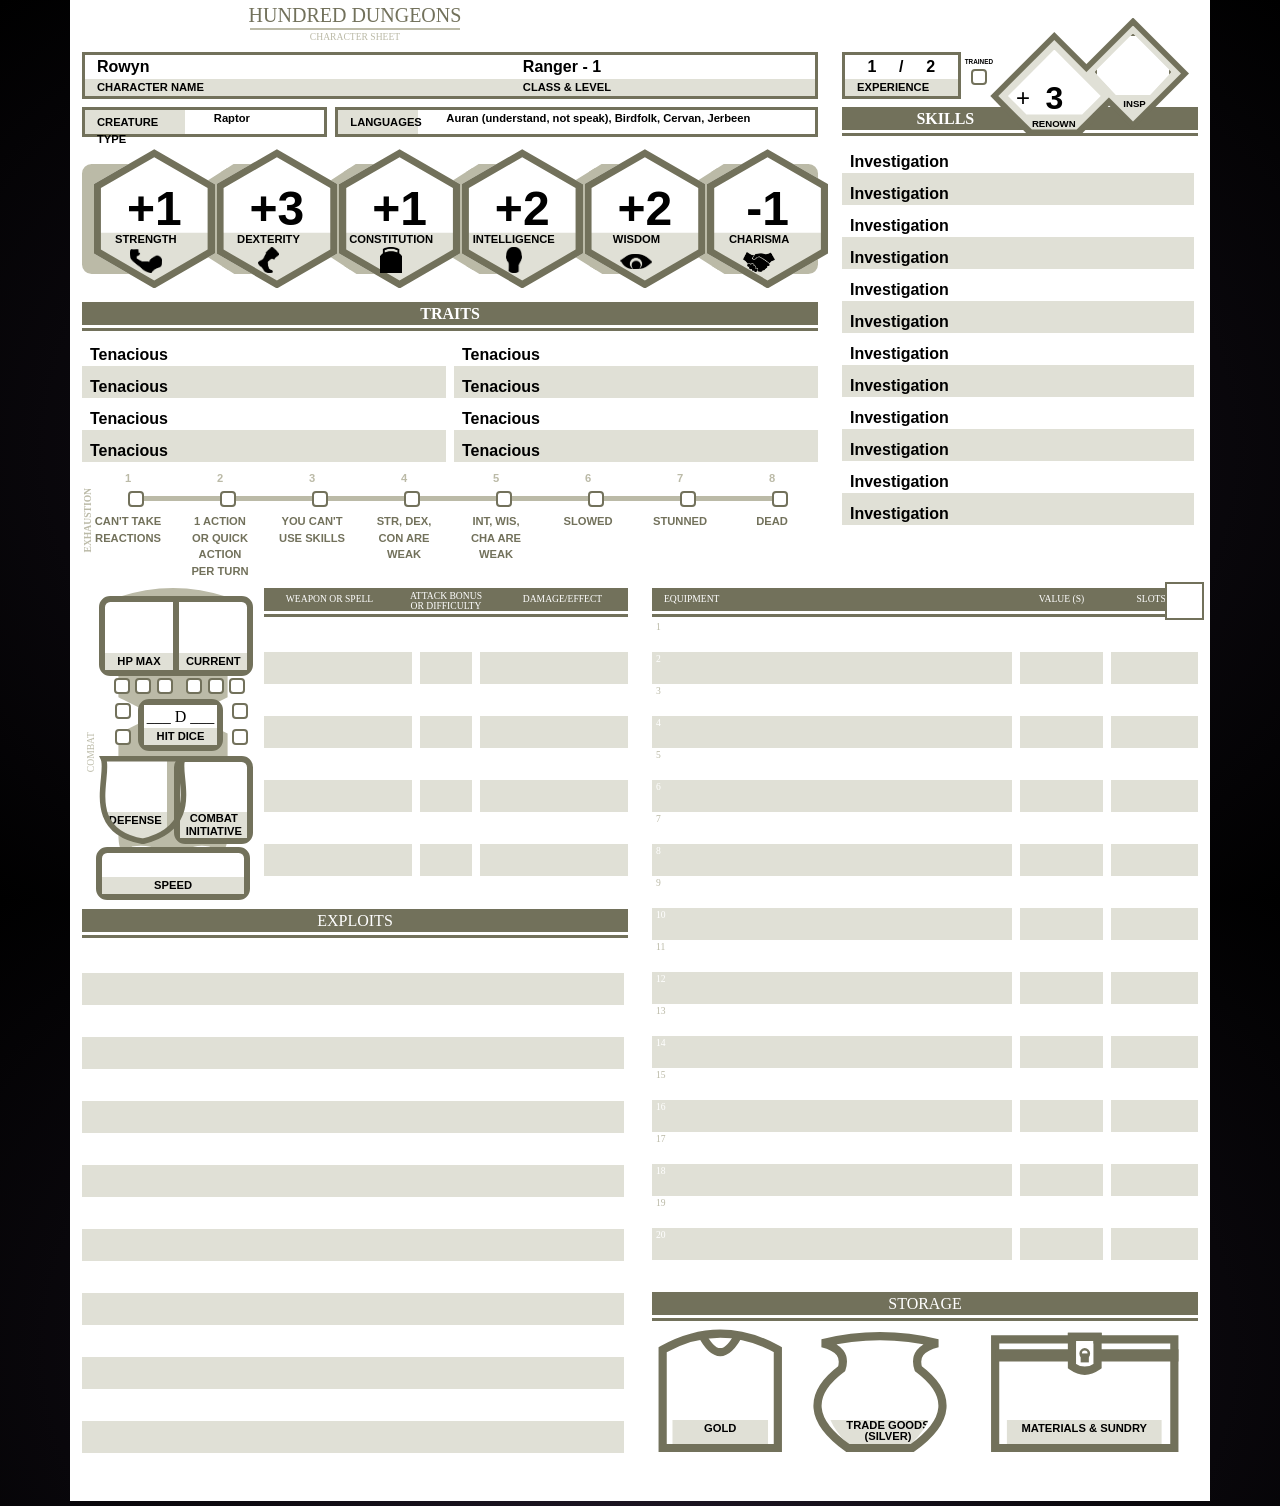
==== commit 79a966e3: "top-most sections fillable" ====
--- a/character-sheet.html
+++ b/character-sheet.html
@@ -33,12 +33,8 @@
                 <div class="col-8" id="cs-upper-left">
                     <div class="container input-wrapper my-2" id="character-name-class-level-container">
                         <div class="row row-cols-2" id="character-name-class-input">
-                            <div class="col-7" id="character-name-input">
-                                &nbsp;
-                            </div>
-                            <div class="col-5" id="character-class-level-input">
-                                &nbsp;
-                            </div>
+                            <div class="col-7" id="character-name-input">Rowyn</div>
+                            <div class="col-5" id="character-class-level-input">Ranger - 1</div>
                         </div>
                         <div class="row row-cols-2" id="character-name-class-label">
                             <div class="col-7 cs-field-label" id="character-name-label">CHARACTER NAME</div>
@@ -53,7 +49,7 @@
                                     <div class="col-5 cs-field-label pe-0 h-100 position-absolute type-language-label"
                                         id="character-creature-type-label">CREATURE TYPE</div>
                                     <div class="col cs-field-input h-100 position-absolute w-50"
-                                        id="character-creature-type-input">&nbsp;</div>
+                                        id="character-creature-type-input">Raptor</div>
                                 </div>
                             </div>
                             <div class="col input-wrapper">
@@ -61,7 +57,7 @@
                                     <div class="col-2 cs-field-label pe-0 position-absolute h-100 type-language-label"
                                         id="character-languages-label">LANGUAGES</div>
                                     <div class="col cs-field-input position-absolute h-100 w-75"
-                                        id="character-languages-input">&nbsp;</div>
+                                        id="character-languages-input">Auran (understand, not speak), Birdfolk, Cervan, Jerbeen</div>
                                 </div>
                             </div>
                         </div>
@@ -73,7 +69,9 @@
                             <div class="w-100 position-absolute" id="row-attribute-hexes"></div>
                             <div class="position-relative col h-100" id="attribute-hex-strength">
                                 <div class="hexagon position-absolute"></div>
-                                <div class="hexagon-inner position-absolute"></div>
+                                <div class="hexagon-inner position-absolute">
+                                    <div class="position-absolute attribute-value" id="strength-value">+1</div>
+                                </div>
                                 <div class="pentagon position-absolute"></div>
                                 <div class="position-absolute attribute-label">STRENGTH</div>
                                 <div class="position-absolute attribute-icon"><img src="images/icons/Str_Icon.png"
@@ -81,7 +79,9 @@
                             </div>
                             <div class="position-relative col h-100" id="attribute-hex-dexterity">
                                 <div class="hexagon position-absolute"></div>
-                                <div class="hexagon-inner position-absolute"></div>
+                                <div class="hexagon-inner position-absolute">
+                                    <div class="position-absolute attribute-value" id="dexteriry-value">+3</div>
+                                </div>
                                 <div class="pentagon position-absolute"></div>
                                 <div class="position-absolute attribute-label">DEXTERITY</div>
                                 <div class="position-absolute attribute-icon"><img src="images/icons/Dex_Icon.png"
@@ -89,7 +89,9 @@
                             </div>
                             <div class="position-relative col h-100" id="attribute-hex-constitution">
                                 <div class="hexagon position-absolute"></div>
-                                <div class="hexagon-inner position-absolute"></div>
+                                <div class="hexagon-inner position-absolute">
+                                    <div class="position-absolute attribute-value" id="constitution-value">+1</div>
+                                </div>
                                 <div class="pentagon position-absolute"></div>
                                 <div class="position-absolute attribute-label">CONSTITUTION</div>
                                 <div class="position-absolute attribute-icon"><img src="images/icons/Con_Icon.png"
@@ -97,7 +99,9 @@
                             </div>
                             <div class="position-relative col h-100" id="attribute-hex-intelligence">
                                 <div class="hexagon position-absolute"></div>
-                                <div class="hexagon-inner position-absolute"></div>
+                                <div class="hexagon-inner position-absolute">
+                                    <div class="position-absolute attribute-value" id="intelligence-value">+2</div>
+                                </div>
                                 <div class="pentagon position-absolute"></div>
                                 <div class="position-absolute attribute-label">INTELLIGENCE</div>
                                 <div class="position-absolute attribute-icon"><img src="images/icons/Int_Icon.png"
@@ -105,7 +109,9 @@
                             </div>
                             <div class="position-relative col h-100" id="attribute-hex-wisdom">
                                 <div class="hexagon position-absolute"></div>
-                                <div class="hexagon-inner position-absolute"></div>
+                                <div class="hexagon-inner position-absolute">
+                                    <div class="position-absolute attribute-value" id="wisdom-value">+2</div>
+                                </div>
                                 <div class="pentagon position-absolute"></div>
                                 <div class="position-absolute attribute-label">WISDOM</div>
                                 <div class="position-absolute attribute-icon"><img src="images/icons/Wis_Icon.png"
@@ -113,7 +119,9 @@
                             </div>
                             <div class="position-relative col h-100" id="attribute-hex-charisma">
                                 <div class="hexagon position-absolute"></div>
-                                <div class="hexagon-inner position-absolute"></div>
+                                <div class="hexagon-inner position-absolute">
+                                    <div class="position-absolute attribute-value" id="charisma-value">-1</div>
+                                </div>
                                 <div class="pentagon position-absolute"></div>
                                 <div class="position-absolute attribute-label">CHARISMA</div>
                                 <div class="position-absolute attribute-icon"><img src="images/icons/Cha_Icon.png"
@@ -130,34 +138,50 @@
                         </div>
                         <div class="row cs-tr-light">
                             <div class="col ps-0 pe-1">
-                                <div class="cs-table-cell" id="character-trait-l1">&nbsp;</div>
+                                <div class="cs-table-cell position-relative" id="character-trait-l1">
+                                    <div class="trait-item position-absolute" id="trait-l1-value">Tenacious</div>
+                                </div>
                             </div>
                             <div class="col ps-1 pe-0">
-                                <div class="cs-table-cell" id="character-trait-r1">&nbsp;</div>
-                            </div>
-                        </div>
-                        <div class="row cs-tr-dark">
-                            <div class="col ps-0 pe-1">
-                                <div class="cs-table-cell" id="character-trait-l2">&nbsp;</div>
+                                <div class="cs-table-cell position-relative" id="character-trait-r1">
+                                    <div class="trait-item position-absolute" id="trait-r1-value">Tenacious</div>
+                                </div>
+                            </div>
+                        </div>
+                        <div class="row cs-tr-dark">
+                            <div class="col ps-0 pe-1">
+                                <div class="cs-table-cell position-relative" id="character-trait-l2">
+                                    <div class="trait-item position-absolute" id="trait-l2-value">Tenacious</div>
+                                </div>
                             </div>
                             <div class="col ps-1 pe-0">
-                                <div class="cs-table-cell" id="character-trait-r2">&nbsp;</div>
-                            </div>
-                        </div>
-                        <div class="row cs-tr-light">
-                            <div class="col ps-0 pe-1">
-                                <div class="cs-table-cell" id="character-trait-l3">&nbsp;</div>
+                                <div class="cs-table-cell position-relative" id="character-trait-r2">
+                                    <div class="trait-item position-absolute" id="trait-r2-value">Tenacious</div>
+                                </div>
+                            </div>
+                        </div>
+                        <div class="row cs-tr-light">
+                            <div class="col ps-0 pe-1">
+                                <div class="cs-table-cell position-relative" id="character-trait-l3">
+                                    <div class="trait-item position-absolute" id="trait-l3-value">Tenacious</div>
+                                </div>
                             </div>
                             <div class="col ps-1 pe-0">
-                                <div class="cs-table-cell" id="character-trait-r3">&nbsp;</div>
-                            </div>
-                        </div>
-                        <div class="row cs-tr-dark">
-                            <div class="col ps-0 pe-1">
-                                <div class="cs-table-cell" id="character-trait-l4">&nbsp;</div>
+                                <div class="cs-table-cell position-relative" id="character-trait-r3">
+                                    <div class="trait-item position-absolute" id="trait-r3-value">Tenacious</div>
+                                </div>
+                            </div>
+                        </div>
+                        <div class="row cs-tr-dark">
+                            <div class="col ps-0 pe-1">
+                                <div class="cs-table-cell position-relative" id="character-trait-l4">
+                                    <div class="trait-item position-absolute" id="trait-l4-value">Tenacious</div>
+                                </div>
                             </div>
                             <div class="col ps-1 pe-0">
-                                <div class="cs-table-cell" id="character-trait-r4">&nbsp;</div>
+                                <div class="cs-table-cell position-relative" id="character-trait-r4">
+                                    <div class="trait-item position-absolute" id="trait-r4-value">Tenacious</div>
+                                </div>
                             </div>
                         </div>
                     </div>
@@ -278,14 +302,10 @@
                     <div class="container my-2 position-relative">
                         <div class="row">
                             <div class="col-4 input-wrapper px-0">
-                                <div class="row mx-0" id="character-experience-input">
-                                    <div class="col px-0" id="character-experience-current">
-
-                                    </div>
+                                <div class="row mx-0 exp-value" id="character-experience-input">
+                                    <div class="col px-0" id="character-experience-current">1</div>
                                     /
-                                    <div class="col px-0" id="character-experience-to-level">
-
-                                    </div>
+                                    <div class="col px-0 exp-value" id="character-experience-to-level">2</div>
                                 </div>
                                 <div class="row mx-0">
                                     <div class="col-12 cs-field-label" id="character-experience-label">EXPERIENCE</div>
@@ -305,14 +325,20 @@
                             <div class="col-4 position-relative">
                                 <div class="renown-pentagon-dark position-absolute"></div>
                                 <div class="renown-pentagon-light position-absolute"></div>
-                                <div class="renown-pentagon-white position-absolute"></div>
+                                <div class="renown-pentagon-white position-absolute">
+                                    <div class="position-absolute" id="renown-value">3</div>
+                                </div>
                                 <div class="position-absolute" id="renown-bonus-label">+</div>
                                 <div class="position-absolute" id="renown-label">RENOWN</div>
                             </div>
                             <div class="col-3 position-relative">
                                 <div class="inspiration-rhombus-dark position-absolute"></div>
                                 <div class="inspiration-rhombus-light position-absolute"></div>
-                                <div class="inspiration-pentagon-white position-absolute"></div>
+                                <div class="inspiration-pentagon-white position-absolute">
+                                    <div class="form-check position-relative w-100 h-100 p-0" id="inspiration-wrapper">
+                                        <input class="form-check-input input-box position-absolute m-0" type="checkbox" id="inspiration-check" value="inspiration">
+                                    </div>
+                                </div>
                                 <div class="position-absolute" id="inspiration-label">INSP</div>
                             </div>
                         </div>
@@ -326,62 +352,86 @@
                         </div>
                         <div class="row cs-tr-light">
                             <div class="col ps-0 pe-1">
-                                <div class="cs-table-cell" id="character-skill-1">&nbsp;</div>
-                            </div>
-                        </div>
-                        <div class="row cs-tr-dark">
-                            <div class="col ps-0 pe-1">
-                                <div class="cs-table-cell" id="character-skill-2">&nbsp;</div>
-                            </div>
-                        </div>
-                        <div class="row cs-tr-light">
-                            <div class="col ps-0 pe-1">
-                                <div class="cs-table-cell" id="character-skill-3">&nbsp;</div>
-                            </div>
-                        </div>
-                        <div class="row cs-tr-dark">
-                            <div class="col ps-0 pe-1">
-                                <div class="cs-table-cell" id="character-skill-4">&nbsp;</div>
-                            </div>
-                        </div>
-                        <div class="row cs-tr-light">
-                            <div class="col ps-0 pe-1">
-                                <div class="cs-table-cell" id="character-skill-5">&nbsp;</div>
-                            </div>
-                        </div>
-                        <div class="row cs-tr-dark">
-                            <div class="col ps-0 pe-1">
-                                <div class="cs-table-cell" id="character-skill-6">&nbsp;</div>
-                            </div>
-                        </div>
-                        <div class="row cs-tr-light">
-                            <div class="col ps-0 pe-1">
-                                <div class="cs-table-cell" id="character-skill-7">&nbsp;</div>
-                            </div>
-                        </div>
-                        <div class="row cs-tr-dark">
-                            <div class="col ps-0 pe-1">
-                                <div class="cs-table-cell" id="character-skill-8">&nbsp;</div>
-                            </div>
-                        </div>
-                        <div class="row cs-tr-light">
-                            <div class="col ps-0 pe-1">
-                                <div class="cs-table-cell" id="character-skill-9">&nbsp;</div>
-                            </div>
-                        </div>
-                        <div class="row cs-tr-dark">
-                            <div class="col ps-0 pe-1">
-                                <div class="cs-table-cell" id="character-skill-10">&nbsp;</div>
-                            </div>
-                        </div>
-                        <div class="row cs-tr-light">
-                            <div class="col ps-0 pe-1">
-                                <div class="cs-table-cell" id="character-skill-11">&nbsp;</div>
-                            </div>
-                        </div>
-                        <div class="row cs-tr-dark">
-                            <div class="col ps-0 pe-1">
-                                <div class="cs-table-cell" id="character-skill-12">&nbsp;</div>
+                                <div class="cs-table-cell position-relative">
+                                    <div class="skill-value position-absolute" id="character-skill-1">Investigation</div>
+                                </div>
+                            </div>
+                        </div>
+                        <div class="row cs-tr-dark">
+                            <div class="col ps-0 pe-1">
+                                <div class="cs-table-cell position-relative">
+                                    <div class="skill-value position-absolute" id="character-skill-2">Investigation</div>
+                                </div>
+                            </div>
+                        </div>
+                        <div class="row cs-tr-light">
+                            <div class="col ps-0 pe-1">
+                                <div class="cs-table-cell position-relative">
+                                    <div class="skill-value position-absolute" id="character-skill-3">Investigation</div>
+                                </div>
+                            </div>
+                        </div>
+                        <div class="row cs-tr-dark">
+                            <div class="col ps-0 pe-1">
+                                <div class="cs-table-cell position-relative">
+                                    <div class="skill-value position-absolute" id="character-skill-4">Investigation</div>
+                                </div>
+                            </div>
+                        </div>
+                        <div class="row cs-tr-light">
+                            <div class="col ps-0 pe-1">
+                                <div class="cs-table-cell position-relative">
+                                    <div class="skill-value position-absolute" id="character-skill-5">Investigation</div>
+                                </div>
+                            </div>
+                        </div>
+                        <div class="row cs-tr-dark">
+                            <div class="col ps-0 pe-1">
+                                <div class="cs-table-cell position-relative">
+                                    <div class="skill-value position-absolute" id="character-skill-6">Investigation</div>
+                                </div>
+                            </div>
+                        </div>
+                        <div class="row cs-tr-light">
+                            <div class="col ps-0 pe-1">
+                                <div class="cs-table-cell position-relative">
+                                    <div class="skill-value position-absolute" id="character-skill-7">Investigation</div>
+                                </div>
+                            </div>
+                        </div>
+                        <div class="row cs-tr-dark">
+                            <div class="col ps-0 pe-1">
+                                <div class="cs-table-cell position-relative">
+                                    <div class="skill-value position-absolute" id="character-skill-8">Investigation</div>
+                                </div>
+                            </div>
+                        </div>
+                        <div class="row cs-tr-light">
+                            <div class="col ps-0 pe-1">
+                                <div class="cs-table-cell position-relative">
+                                    <div class="skill-value position-absolute" id="character-skill-9">Investigation</div>
+                                </div>
+                            </div>
+                        </div>
+                        <div class="row cs-tr-dark">
+                            <div class="col ps-0 pe-1">
+                                <div class="cs-table-cell position-relative">
+                                    <div class="skill-value position-absolute" id="character-skill-10">Investigation</div>
+                                </div>
+                            </div>
+                        </div>
+                        <div class="row cs-tr-light">
+                            <div class="col ps-0 pe-1">
+                                <div class="cs-table-cell position-relative">
+                                    <div class="skill-value position-absolute" id="character-skill-11">Investigation</div>
+                                </div>
+                            </div>
+                        </div>
+                        <div class="row cs-tr-dark">
+                            <div class="col ps-0 pe-1">
+                                <div class="cs-table-cell position-relative">
+                                    <div class="skill-value position-absolute" id="character-skill-12">Investigation</div>
+                                </div>
                             </div>
                         </div>
                     </div>
--- a/style.css
+++ b/style.css
@@ -75,7 +75,7 @@
 }
 .renown-pentagon-dark {
     height: 8rem;
-    bottom: -3.9rem;
+    bottom: -3.8rem;
     aspect-ratio: 1;
     clip-path: polygon(0 50%, 50% 0%, 100% 50%, 70% 81%, 30% 81%);
     z-index: 5;
@@ -84,7 +84,7 @@
 }
 .renown-pentagon-white {
     height: 5.8rem;
-    bottom: -2.7rem;
+    bottom: -2.6rem;
     left: 1.1rem;
     aspect-ratio: 1;
     clip-path: polygon(0 50%, 50% 0%, 100% 50%, 80% 70%, 20% 70%);
@@ -93,7 +93,7 @@
 }
 .renown-pentagon-light {
     height: 7rem;
-    bottom: -3.4rem;
+    bottom: -3.3rem;
     left: 0.5rem;
     aspect-ratio: 1;
     clip-path: polygon(0 50%, 50% 0%, 100% 50%, 70% 80%, 30% 80%);
@@ -135,6 +135,15 @@
     clip-path: polygon(0 50%, 50% 0%, 100% 50%, 72% 80%, 28% 80%);
     z-index: 7;
     background: #ffffff;
+}
+#inspiration-check {
+    z-index: 20;
+    width: 100%;
+    height: 100%;
+    left: 0rem;
+}
+#inspiration-wrapper {
+    text-align: center;
 }
 .cs-table-caption {
     background-color: #72715b;
@@ -177,6 +186,21 @@
 #character-attributes-hexes {
     margin: .75rem 0 .85rem 0;
     height: 8.7rem;
+}
+.attribute-value {
+    z-index: 20;
+    color: #000000;
+    width: 100%;
+    font-size: 3rem;
+    top: 1.5rem;
+    text-align: center;
+}
+#renown-value {
+    z-index: 20;
+    width: 100%;
+    font-size: 2rem;
+    top: 1.5rem;
+    text-align: center;
 }
 .attribute-label {
     bottom: 29%;
@@ -275,6 +299,12 @@
     left: -4.1rem;
     top: 3.1rem;
 }
+.trait-item, .skill-value {
+    height: 1rem;
+    bottom: 0.2rem;
+    line-height: 1rem;
+    left: 0.5rem;
+}
 #character-trained-label {
     color: #000000;
     font-size: .4rem;
@@ -451,6 +481,17 @@
 #character-exhaustion input {
     margin-left: .65rem;
 }
+.form-check-input:checked {
+    background-color: #72715b;
+    border-color: #72715b;
+}
+.form-check-input:focus {
+    box-shadow: 0rem 0rem 1rem #72715b;
+    border-color: #72715b;
+}
+.exp-value {
+    text-align: center;
+}
 #hit-dice-counts {
     background-color: #ffffff;
     text-align: center;
